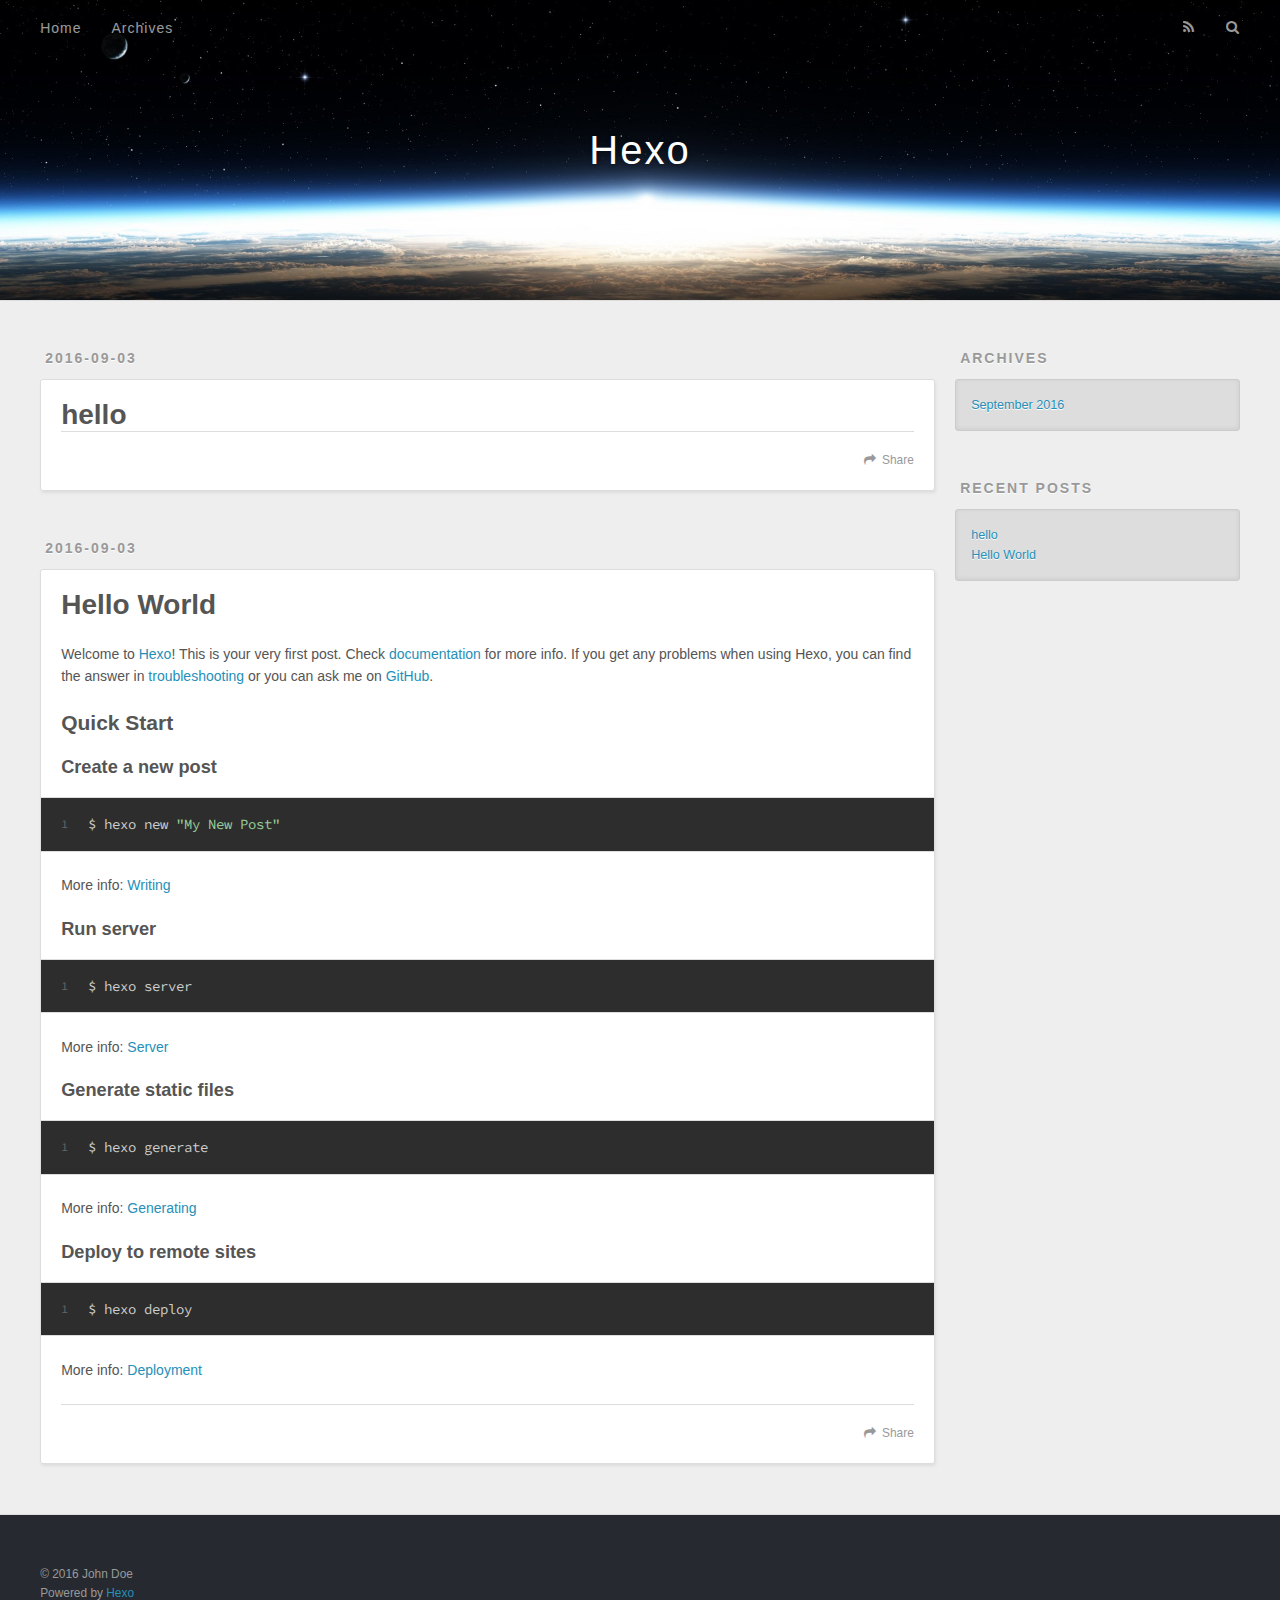
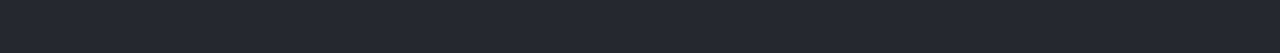
==== index.html @ 136c3795 "Site updated: 2016-09-03 21:11:58" ====
<!DOCTYPE html>
<html>
<head>
  <meta charset="utf-8">
  
  <title>Hexo</title>
  <meta name="viewport" content="width=device-width, initial-scale=1, maximum-scale=1">
  <meta property="og:type" content="website">
<meta property="og:title" content="Hexo">
<meta property="og:url" content="http://yoursite.com/index.html">
<meta property="og:site_name" content="Hexo">
<meta name="twitter:card" content="summary">
<meta name="twitter:title" content="Hexo">
  
    <link rel="alternate" href="/atom.xml" title="Hexo" type="application/atom+xml">
  
  
    <link rel="icon" href="/favicon.png">
  
  
    <link href="//fonts.googleapis.com/css?family=Source+Code+Pro" rel="stylesheet" type="text/css">
  
  <link rel="stylesheet" href="/css/style.css">
  

</head>

<body>
  <div id="container">
    <div id="wrap">
      <header id="header">
  <div id="banner"></div>
  <div id="header-outer" class="outer">
    <div id="header-title" class="inner">
      <h1 id="logo-wrap">
        <a href="/" id="logo">Hexo</a>
      </h1>
      
    </div>
    <div id="header-inner" class="inner">
      <nav id="main-nav">
        <a id="main-nav-toggle" class="nav-icon"></a>
        
          <a class="main-nav-link" href="/">Home</a>
        
          <a class="main-nav-link" href="/archives">Archives</a>
        
      </nav>
      <nav id="sub-nav">
        
          <a id="nav-rss-link" class="nav-icon" href="/atom.xml" title="RSS Feed"></a>
        
        <a id="nav-search-btn" class="nav-icon" title="Search"></a>
      </nav>
      <div id="search-form-wrap">
        <form action="//google.com/search" method="get" accept-charset="UTF-8" class="search-form"><input type="search" name="q" results="0" class="search-form-input" placeholder="Search"><button type="submit" class="search-form-submit">&#xF002;</button><input type="hidden" name="sitesearch" value="http://yoursite.com"></form>
      </div>
    </div>
  </div>
</header>
      <div class="outer">
        <section id="main">
  
    <article id="post-hello" class="article article-type-post" itemscope itemprop="blogPost">
  <div class="article-meta">
    <a href="/2016/09/03/hello/" class="article-date">
  <time datetime="2016-09-03T13:09:53.000Z" itemprop="datePublished">2016-09-03</time>
</a>
    
  </div>
  <div class="article-inner">
    
    
      <header class="article-header">
        
  
    <h1 itemprop="name">
      <a class="article-title" href="/2016/09/03/hello/">hello</a>
    </h1>
  

      </header>
    
    <div class="article-entry" itemprop="articleBody">
      
        
      
    </div>
    <footer class="article-footer">
      <a data-url="http://yoursite.com/2016/09/03/hello/" data-id="cisn7ii0q0001dscq1s4e458l" class="article-share-link">Share</a>
      
      
    </footer>
  </div>
  
</article>


  
    <article id="post-hello-world" class="article article-type-post" itemscope itemprop="blogPost">
  <div class="article-meta">
    <a href="/2016/09/03/hello-world/" class="article-date">
  <time datetime="2016-09-03T13:07:36.433Z" itemprop="datePublished">2016-09-03</time>
</a>
    
  </div>
  <div class="article-inner">
    
    
      <header class="article-header">
        
  
    <h1 itemprop="name">
      <a class="article-title" href="/2016/09/03/hello-world/">Hello World</a>
    </h1>
  

      </header>
    
    <div class="article-entry" itemprop="articleBody">
      
        <p>Welcome to <a href="https://hexo.io/" target="_blank" rel="external">Hexo</a>! This is your very first post. Check <a href="https://hexo.io/docs/" target="_blank" rel="external">documentation</a> for more info. If you get any problems when using Hexo, you can find the answer in <a href="https://hexo.io/docs/troubleshooting.html" target="_blank" rel="external">troubleshooting</a> or you can ask me on <a href="https://github.com/hexojs/hexo/issues" target="_blank" rel="external">GitHub</a>.</p>
<h2 id="Quick-Start"><a href="#Quick-Start" class="headerlink" title="Quick Start"></a>Quick Start</h2><h3 id="Create-a-new-post"><a href="#Create-a-new-post" class="headerlink" title="Create a new post"></a>Create a new post</h3><figure class="highlight bash"><table><tr><td class="gutter"><pre><div class="line">1</div></pre></td><td class="code"><pre><div class="line">$ hexo new <span class="string">"My New Post"</span></div></pre></td></tr></table></figure>
<p>More info: <a href="https://hexo.io/docs/writing.html" target="_blank" rel="external">Writing</a></p>
<h3 id="Run-server"><a href="#Run-server" class="headerlink" title="Run server"></a>Run server</h3><figure class="highlight bash"><table><tr><td class="gutter"><pre><div class="line">1</div></pre></td><td class="code"><pre><div class="line">$ hexo server</div></pre></td></tr></table></figure>
<p>More info: <a href="https://hexo.io/docs/server.html" target="_blank" rel="external">Server</a></p>
<h3 id="Generate-static-files"><a href="#Generate-static-files" class="headerlink" title="Generate static files"></a>Generate static files</h3><figure class="highlight bash"><table><tr><td class="gutter"><pre><div class="line">1</div></pre></td><td class="code"><pre><div class="line">$ hexo generate</div></pre></td></tr></table></figure>
<p>More info: <a href="https://hexo.io/docs/generating.html" target="_blank" rel="external">Generating</a></p>
<h3 id="Deploy-to-remote-sites"><a href="#Deploy-to-remote-sites" class="headerlink" title="Deploy to remote sites"></a>Deploy to remote sites</h3><figure class="highlight bash"><table><tr><td class="gutter"><pre><div class="line">1</div></pre></td><td class="code"><pre><div class="line">$ hexo deploy</div></pre></td></tr></table></figure>
<p>More info: <a href="https://hexo.io/docs/deployment.html" target="_blank" rel="external">Deployment</a></p>

      
    </div>
    <footer class="article-footer">
      <a data-url="http://yoursite.com/2016/09/03/hello-world/" data-id="cisn7ii0n0000dscqt937or5s" class="article-share-link">Share</a>
      
      
    </footer>
  </div>
  
</article>


  

</section>
        
          <aside id="sidebar">
  
    

  
    

  
    
  
    
  <div class="widget-wrap">
    <h3 class="widget-title">Archives</h3>
    <div class="widget">
      <ul class="archive-list"><li class="archive-list-item"><a class="archive-list-link" href="/archives/2016/09/">September 2016</a></li></ul>
    </div>
  </div>


  
    
  <div class="widget-wrap">
    <h3 class="widget-title">Recent Posts</h3>
    <div class="widget">
      <ul>
        
          <li>
            <a href="/2016/09/03/hello/">hello</a>
          </li>
        
          <li>
            <a href="/2016/09/03/hello-world/">Hello World</a>
          </li>
        
      </ul>
    </div>
  </div>

  
</aside>
        
      </div>
      <footer id="footer">
  
  <div class="outer">
    <div id="footer-info" class="inner">
      &copy; 2016 John Doe<br>
      Powered by <a href="http://hexo.io/" target="_blank">Hexo</a>
    </div>
  </div>
</footer>
    </div>
    <nav id="mobile-nav">
  
    <a href="/" class="mobile-nav-link">Home</a>
  
    <a href="/archives" class="mobile-nav-link">Archives</a>
  
</nav>
    

<script src="//ajax.googleapis.com/ajax/libs/jquery/2.0.3/jquery.min.js"></script>


  <link rel="stylesheet" href="/fancybox/jquery.fancybox.css">
  <script src="/fancybox/jquery.fancybox.pack.js"></script>


<script src="/js/script.js"></script>

  </div>
</body>
</html>
---- css/style.css ----
body {
  width: 100%;
}
body:before,
body:after {
  content: "";
  display: table;
}
body:after {
  clear: both;
}
html,
body,
div,
span,
applet,
object,
iframe,
h1,
h2,
h3,
h4,
h5,
h6,
p,
blockquote,
pre,
a,
abbr,
acronym,
address,
big,
cite,
code,
del,
dfn,
em,
img,
ins,
kbd,
q,
s,
samp,
small,
strike,
strong,
sub,
sup,
tt,
var,
dl,
dt,
dd,
ol,
ul,
li,
fieldset,
form,
label,
legend,
table,
caption,
tbody,
tfoot,
thead,
tr,
th,
td {
  margin: 0;
  padding: 0;
  border: 0;
  outline: 0;
  font-weight: inherit;
  font-style: inherit;
  font-family: inherit;
  font-size: 100%;
  vertical-align: baseline;
}
body {
  line-height: 1;
  color: #000;
  background: #fff;
}
ol,
ul {
  list-style: none;
}
table {
  border-collapse: separate;
  border-spacing: 0;
  vertical-align: middle;
}
caption,
th,
td {
  text-align: left;
  font-weight: normal;
  vertical-align: middle;
}
a img {
  border: none;
}
input,
button {
  margin: 0;
  padding: 0;
}
input::-moz-focus-inner,
button::-moz-focus-inner {
  border: 0;
  padding: 0;
}
@font-face {
  font-family: FontAwesome;
  font-style: normal;
  font-weight: normal;
  src: url("fonts/fontawesome-webfont.eot?v=#4.0.3");
  src: url("fonts/fontawesome-webfont.eot?#iefix&v=#4.0.3") format("embedded-opentype"), url("fonts/fontawesome-webfont.woff?v=#4.0.3") format("woff"), url("fonts/fontawesome-webfont.ttf?v=#4.0.3") format("truetype"), url("fonts/fontawesome-webfont.svg#fontawesomeregular?v=#4.0.3") format("svg");
}
html,
body,
#container {
  height: 100%;
}
body {
  background: #eee;
  font: 14px "Helvetica Neue", Helvetica, Arial, sans-serif;
  -webkit-text-size-adjust: 100%;
}
.outer {
  max-width: 1220px;
  margin: 0 auto;
  padding: 0 20px;
}
.outer:before,
.outer:after {
  content: "";
  display: table;
}
.outer:after {
  clear: both;
}
.inner {
  display: inline;
  float: left;
  width: 98.33333333333333%;
  margin: 0 0.833333333333333%;
}
.left,
.alignleft {
  float: left;
}
.right,
.alignright {
  float: right;
}
.clear {
  clear: both;
}
#container {
  position: relative;
}
.mobile-nav-on {
  overflow: hidden;
}
#wrap {
  height: 100%;
  width: 100%;
  position: absolute;
  top: 0;
  left: 0;
  -webkit-transition: 0.2s ease-out;
  -moz-transition: 0.2s ease-out;
  -ms-transition: 0.2s ease-out;
  transition: 0.2s ease-out;
  z-index: 1;
  background: #eee;
}
.mobile-nav-on #wrap {
  left: 280px;
}
@media screen and (min-width: 768px) {
  #main {
    display: inline;
    float: left;
    width: 73.33333333333333%;
    margin: 0 0.833333333333333%;
  }
}
.article-date,
.article-category-link,
.archive-year,
.widget-title {
  text-decoration: none;
  text-transform: uppercase;
  letter-spacing: 2px;
  color: #999;
  margin-bottom: 1em;
  margin-left: 5px;
  line-height: 1em;
  text-shadow: 0 1px #fff;
  font-weight: bold;
}
.article-inner,
.archive-article-inner {
  background: #fff;
  -webkit-box-shadow: 1px 2px 3px #ddd;
  box-shadow: 1px 2px 3px #ddd;
  border: 1px solid #ddd;
  border-radius: 3px;
}
.article-entry h1,
.widget h1 {
  font-size: 2em;
}
.article-entry h2,
.widget h2 {
  font-size: 1.5em;
}
.article-entry h3,
.widget h3 {
  font-size: 1.3em;
}
.article-entry h4,
.widget h4 {
  font-size: 1.2em;
}
.article-entry h5,
.widget h5 {
  font-size: 1em;
}
.article-entry h6,
.widget h6 {
  font-size: 1em;
  color: #999;
}
.article-entry hr,
.widget hr {
  border: 1px dashed #ddd;
}
.article-entry strong,
.widget strong {
  font-weight: bold;
}
.article-entry em,
.widget em,
.article-entry cite,
.widget cite {
  font-style: italic;
}
.article-entry sup,
.widget sup,
.article-entry sub,
.widget sub {
  font-size: 0.75em;
  line-height: 0;
  position: relative;
  vertical-align: baseline;
}
.article-entry sup,
.widget sup {
  top: -0.5em;
}
.article-entry sub,
.widget sub {
  bottom: -0.2em;
}
.article-entry small,
.widget small {
  font-size: 0.85em;
}
.article-entry acronym,
.widget acronym,
.article-entry abbr,
.widget abbr {
  border-bottom: 1px dotted;
}
.article-entry ul,
.widget ul,
.article-entry ol,
.widget ol,
.article-entry dl,
.widget dl {
  margin: 0 20px;
  line-height: 1.6em;
}
.article-entry ul ul,
.widget ul ul,
.article-entry ol ul,
.widget ol ul,
.article-entry ul ol,
.widget ul ol,
.article-entry ol ol,
.widget ol ol {
  margin-top: 0;
  margin-bottom: 0;
}
.article-entry ul,
.widget ul {
  list-style: disc;
}
.article-entry ol,
.widget ol {
  list-style: decimal;
}
.article-entry dt,
.widget dt {
  font-weight: bold;
}
#header {
  height: 300px;
  position: relative;
  border-bottom: 1px solid #ddd;
}
#header:before,
#header:after {
  content: "";
  position: absolute;
  left: 0;
  right: 0;
  height: 40px;
}
#header:before {
  top: 0;
  background: -webkit-linear-gradient(rgba(0,0,0,0.2), transparent);
  background: -moz-linear-gradient(rgba(0,0,0,0.2), transparent);
  background: -ms-linear-gradient(rgba(0,0,0,0.2), transparent);
  background: linear-gradient(rgba(0,0,0,0.2), transparent);
}
#header:after {
  bottom: 0;
  background: -webkit-linear-gradient(transparent, rgba(0,0,0,0.2));
  background: -moz-linear-gradient(transparent, rgba(0,0,0,0.2));
  background: -ms-linear-gradient(transparent, rgba(0,0,0,0.2));
  background: linear-gradient(transparent, rgba(0,0,0,0.2));
}
#header-outer {
  height: 100%;
  position: relative;
}
#header-inner {
  position: relative;
  overflow: hidden;
}
#banner {
  position: absolute;
  top: 0;
  left: 0;
  width: 100%;
  height: 100%;
  background: url("images/banner.jpg") center #000;
  -webkit-background-size: cover;
  -moz-background-size: cover;
  background-size: cover;
  z-index: -1;
}
#header-title {
  text-align: center;
  height: 40px;
  position: absolute;
  top: 50%;
  left: 0;
  margin-top: -20px;
}
#logo,
#subtitle {
  text-decoration: none;
  color: #fff;
  font-weight: 300;
  text-shadow: 0 1px 4px rgba(0,0,0,0.3);
}
#logo {
  font-size: 40px;
  line-height: 40px;
  letter-spacing: 2px;
}
#subtitle {
  font-size: 16px;
  line-height: 16px;
  letter-spacing: 1px;
}
#subtitle-wrap {
  margin-top: 16px;
}
#main-nav {
  float: left;
  margin-left: -15px;
}
.nav-icon,
.main-nav-link {
  float: left;
  color: #fff;
  opacity: 0.6;
  text-decoration: none;
  text-shadow: 0 1px rgba(0,0,0,0.2);
  -webkit-transition: opacity 0.2s;
  -moz-transition: opacity 0.2s;
  -ms-transition: opacity 0.2s;
  transition: opacity 0.2s;
  display: block;
  padding: 20px 15px;
}
.nav-icon:hover,
.main-nav-link:hover {
  opacity: 1;
}
.nav-icon {
  font-family: FontAwesome;
  text-align: center;
  font-size: 14px;
  width: 14px;
  height: 14px;
  padding: 20px 15px;
  position: relative;
  cursor: pointer;
}
.main-nav-link {
  font-weight: 300;
  letter-spacing: 1px;
}
@media screen and (max-width: 479px) {
  .main-nav-link {
    display: none;
  }
}
#main-nav-toggle {
  display: none;
}
#main-nav-toggle:before {
  content: "\f0c9";
}
@media screen and (max-width: 479px) {
  #main-nav-toggle {
    display: block;
  }
}
#sub-nav {
  float: right;
  margin-right: -15px;
}
#nav-rss-link:before {
  content: "\f09e";
}
#nav-search-btn:before {
  content: "\f002";
}
#search-form-wrap {
  position: absolute;
  top: 15px;
  width: 150px;
  height: 30px;
  right: -150px;
  opacity: 0;
  -webkit-transition: 0.2s ease-out;
  -moz-transition: 0.2s ease-out;
  -ms-transition: 0.2s ease-out;
  transition: 0.2s ease-out;
}
#search-form-wrap.on {
  opacity: 1;
  right: 0;
}
@media screen and (max-width: 479px) {
  #search-form-wrap {
    width: 100%;
    right: -100%;
  }
}
.search-form {
  position: absolute;
  top: 0;
  left: 0;
  right: 0;
  background: #fff;
  padding: 5px 15px;
  border-radius: 15px;
  -webkit-box-shadow: 0 0 10px rgba(0,0,0,0.3);
  box-shadow: 0 0 10px rgba(0,0,0,0.3);
}
.search-form-input {
  border: none;
  background: none;
  color: #555;
  width: 100%;
  font: 13px "Helvetica Neue", Helvetica, Arial, sans-serif;
  outline: none;
}
.search-form-input::-webkit-search-results-decoration,
.search-form-input::-webkit-search-cancel-button {
  -webkit-appearance: none;
}
.search-form-submit {
  position: absolute;
  top: 50%;
  right: 10px;
  margin-top: -7px;
  font: 13px FontAwesome;
  border: none;
  background: none;
  color: #bbb;
  cursor: pointer;
}
.search-form-submit:hover,
.search-form-submit:focus {
  color: #777;
}
.article {
  margin: 50px 0;
}
.article-inner {
  overflow: hidden;
}
.article-meta:before,
.article-meta:after {
  content: "";
  display: table;
}
.article-meta:after {
  clear: both;
}
.article-date {
  float: left;
}
.article-category {
  float: left;
  line-height: 1em;
  color: #ccc;
  text-shadow: 0 1px #fff;
  margin-left: 8px;
}
.article-category:before {
  content: "\2022";
}
.article-category-link {
  margin: 0 12px 1em;
}
.article-header {
  padding: 20px 20px 0;
}
.article-title {
  text-decoration: none;
  font-size: 2em;
  font-weight: bold;
  color: #555;
  line-height: 1.1em;
  -webkit-transition: color 0.2s;
  -moz-transition: color 0.2s;
  -ms-transition: color 0.2s;
  transition: color 0.2s;
}
a.article-title:hover {
  color: #258fb8;
}
.article-entry {
  color: #555;
  padding: 0 20px;
}
.article-entry:before,
.article-entry:after {
  content: "";
  display: table;
}
.article-entry:after {
  clear: both;
}
.article-entry p,
.article-entry table {
  line-height: 1.6em;
  margin: 1.6em 0;
}
.article-entry h1,
.article-entry h2,
.article-entry h3,
.article-entry h4,
.article-entry h5,
.article-entry h6 {
  font-weight: bold;
}
.article-entry h1,
.article-entry h2,
.article-entry h3,
.article-entry h4,
.article-entry h5,
.article-entry h6 {
  line-height: 1.1em;
  margin: 1.1em 0;
}
.article-entry a {
  color: #258fb8;
  text-decoration: none;
}
.article-entry a:hover {
  text-decoration: underline;
}
.article-entry ul,
.article-entry ol,
.article-entry dl {
  margin-top: 1.6em;
  margin-bottom: 1.6em;
}
.article-entry img,
.article-entry video {
  max-width: 100%;
  height: auto;
  display: block;
  margin: auto;
}
.article-entry iframe {
  border: none;
}
.article-entry table {
  width: 100%;
  border-collapse: collapse;
  border-spacing: 0;
}
.article-entry th {
  font-weight: bold;
  border-bottom: 3px solid #ddd;
  padding-bottom: 0.5em;
}
.article-entry td {
  border-bottom: 1px solid #ddd;
  padding: 10px 0;
}
.article-entry blockquote {
  font-family: Georgia, "Times New Roman", serif;
  font-size: 1.4em;
  margin: 1.6em 20px;
  text-align: center;
}
.article-entry blockquote footer {
  font-size: 14px;
  margin: 1.6em 0;
  font-family: "Helvetica Neue", Helvetica, Arial, sans-serif;
}
.article-entry blockquote footer cite:before {
  content: "—";
  padding: 0 0.5em;
}
.article-entry .pullquote {
  text-align: left;
  width: 45%;
  margin: 0;
}
.article-entry .pullquote.left {
  margin-left: 0.5em;
  margin-right: 1em;
}
.article-entry .pullquote.right {
  margin-right: 0.5em;
  margin-left: 1em;
}
.article-entry .caption {
  color: #999;
  display: block;
  font-size: 0.9em;
  margin-top: 0.5em;
  position: relative;
  text-align: center;
}
.article-entry .video-container {
  position: relative;
  padding-top: 56.25%;
  height: 0;
  overflow: hidden;
}
.article-entry .video-container iframe,
.article-entry .video-container object,
.article-entry .video-container embed {
  position: absolute;
  top: 0;
  left: 0;
  width: 100%;
  height: 100%;
  margin-top: 0;
}
.article-more-link a {
  display: inline-block;
  line-height: 1em;
  padding: 6px 15px;
  border-radius: 15px;
  background: #eee;
  color: #999;
  text-shadow: 0 1px #fff;
  text-decoration: none;
}
.article-more-link a:hover {
  background: #258fb8;
  color: #fff;
  text-decoration: none;
  text-shadow: 0 1px #1e7293;
}
.article-footer {
  font-size: 0.85em;
  line-height: 1.6em;
  border-top: 1px solid #ddd;
  padding-top: 1.6em;
  margin: 0 20px 20px;
}
.article-footer:before,
.article-footer:after {
  content: "";
  display: table;
}
.article-footer:after {
  clear: both;
}
.article-footer a {
  color: #999;
  text-decoration: none;
}
.article-footer a:hover {
  color: #555;
}
.article-tag-list-item {
  float: left;
  margin-right: 10px;
}
.article-tag-list-link:before {
  content: "#";
}
.article-comment-link {
  float: right;
}
.article-comment-link:before {
  content: "\f075";
  font-family: FontAwesome;
  padding-right: 8px;
}
.article-share-link {
  cursor: pointer;
  float: right;
  margin-left: 20px;
}
.article-share-link:before {
  content: "\f064";
  font-family: FontAwesome;
  padding-right: 6px;
}
#article-nav {
  position: relative;
}
#article-nav:before,
#article-nav:after {
  content: "";
  display: table;
}
#article-nav:after {
  clear: both;
}
@media screen and (min-width: 768px) {
  #article-nav {
    margin: 50px 0;
  }
  #article-nav:before {
    width: 8px;
    height: 8px;
    position: absolute;
    top: 50%;
    left: 50%;
    margin-top: -4px;
    margin-left: -4px;
    content: "";
    border-radius: 50%;
    background: #ddd;
    -webkit-box-shadow: 0 1px 2px #fff;
    box-shadow: 0 1px 2px #fff;
  }
}
.article-nav-link-wrap {
  text-decoration: none;
  text-shadow: 0 1px #fff;
  color: #999;
  -webkit-box-sizing: border-box;
  -moz-box-sizing: border-box;
  box-sizing: border-box;
  margin-top: 50px;
  text-align: center;
  display: block;
}
.article-nav-link-wrap:hover {
  color: #555;
}
@media screen and (min-width: 768px) {
  .article-nav-link-wrap {
    width: 50%;
    margin-top: 0;
  }
}
@media screen and (min-width: 768px) {
  #article-nav-newer {
    float: left;
    text-align: right;
    padding-right: 20px;
  }
}
@media screen and (min-width: 768px) {
  #article-nav-older {
    float: right;
    text-align: left;
    padding-left: 20px;
  }
}
.article-nav-caption {
  text-transform: uppercase;
  letter-spacing: 2px;
  color: #ddd;
  line-height: 1em;
  font-weight: bold;
}
#article-nav-newer .article-nav-caption {
  margin-right: -2px;
}
.article-nav-title {
  font-size: 0.85em;
  line-height: 1.6em;
  margin-top: 0.5em;
}
.article-share-box {
  position: absolute;
  display: none;
  background: #fff;
  -webkit-box-shadow: 1px 2px 10px rgba(0,0,0,0.2);
  box-shadow: 1px 2px 10px rgba(0,0,0,0.2);
  border-radius: 3px;
  margin-left: -145px;
  overflow: hidden;
  z-index: 1;
}
.article-share-box.on {
  display: block;
}
.article-share-input {
  width: 100%;
  background: none;
  -webkit-box-sizing: border-box;
  -moz-box-sizing: border-box;
  box-sizing: border-box;
  font: 14px "Helvetica Neue", Helvetica, Arial, sans-serif;
  padding: 0 15px;
  color: #555;
  outline: none;
  border: 1px solid #ddd;
  border-radius: 3px 3px 0 0;
  height: 36px;
  line-height: 36px;
}
.article-share-links {
  background: #eee;
}
.article-share-links:before,
.article-share-links:after {
  content: "";
  display: table;
}
.article-share-links:after {
  clear: both;
}
.article-share-twitter,
.article-share-facebook,
.article-share-pinterest,
.article-share-google {
  width: 50px;
  height: 36px;
  display: block;
  float: left;
  position: relative;
  color: #999;
  text-shadow: 0 1px #fff;
}
.article-share-twitter:before,
.article-share-facebook:before,
.article-share-pinterest:before,
.article-share-google:before {
  font-size: 20px;
  font-family: FontAwesome;
  width: 20px;
  height: 20px;
  position: absolute;
  top: 50%;
  left: 50%;
  margin-top: -10px;
  margin-left: -10px;
  text-align: center;
}
.article-share-twitter:hover,
.article-share-facebook:hover,
.article-share-pinterest:hover,
.article-share-google:hover {
  color: #fff;
}
.article-share-twitter:before {
  content: "\f099";
}
.article-share-twitter:hover {
  background: #00aced;
  text-shadow: 0 1px #008abe;
}
.article-share-facebook:before {
  content: "\f09a";
}
.article-share-facebook:hover {
  background: #3b5998;
  text-shadow: 0 1px #2f477a;
}
.article-share-pinterest:before {
  content: "\f0d2";
}
.article-share-pinterest:hover {
  background: #cb2027;
  text-shadow: 0 1px #a21a1f;
}
.article-share-google:before {
  content: "\f0d5";
}
.article-share-google:hover {
  background: #dd4b39;
  text-shadow: 0 1px #be3221;
}
.article-gallery {
  background: #000;
  position: relative;
}
.article-gallery-photos {
  position: relative;
  overflow: hidden;
}
.article-gallery-img {
  display: none;
  max-width: 100%;
}
.article-gallery-img:first-child {
  display: block;
}
.article-gallery-img.loaded {
  position: absolute;
  display: block;
}
.article-gallery-img img {
  display: block;
  max-width: 100%;
  margin: 0 auto;
}
#comments {
  background: #fff;
  -webkit-box-shadow: 1px 2px 3px #ddd;
  box-shadow: 1px 2px 3px #ddd;
  padding: 20px;
  border: 1px solid #ddd;
  border-radius: 3px;
  margin: 50px 0;
}
#comments a {
  color: #258fb8;
}
.archives-wrap {
  margin: 50px 0;
}
.archives:before,
.archives:after {
  content: "";
  display: table;
}
.archives:after {
  clear: both;
}
.archive-year-wrap {
  margin-bottom: 1em;
}
.archives {
  -webkit-column-gap: 10px;
  -moz-column-gap: 10px;
  column-gap: 10px;
}
@media screen and (min-width: 480px) and (max-width: 767px) {
  .archives {
    -webkit-column-count: 2;
    -moz-column-count: 2;
    column-count: 2;
  }
}
@media screen and (min-width: 768px) {
  .archives {
    -webkit-column-count: 3;
    -moz-column-count: 3;
    column-count: 3;
  }
}
.archive-article {
  -webkit-column-break-inside: avoid;
  page-break-inside: avoid;
  overflow: hidden;
  break-inside: avoid-column;
}
.archive-article-inner {
  padding: 10px;
  margin-bottom: 15px;
}
.archive-article-title {
  text-decoration: none;
  font-weight: bold;
  color: #555;
  -webkit-transition: color 0.2s;
  -moz-transition: color 0.2s;
  -ms-transition: color 0.2s;
  transition: color 0.2s;
  line-height: 1.6em;
}
.archive-article-title:hover {
  color: #258fb8;
}
.archive-article-footer {
  margin-top: 1em;
}
.archive-article-date {
  color: #999;
  text-decoration: none;
  font-size: 0.85em;
  line-height: 1em;
  margin-bottom: 0.5em;
  display: block;
}
#page-nav {
  margin: 50px auto;
  background: #fff;
  -webkit-box-shadow: 1px 2px 3px #ddd;
  box-shadow: 1px 2px 3px #ddd;
  border: 1px solid #ddd;
  border-radius: 3px;
  text-align: center;
  color: #999;
  overflow: hidden;
}
#page-nav:before,
#page-nav:after {
  content: "";
  display: table;
}
#page-nav:after {
  clear: both;
}
#page-nav a,
#page-nav span {
  padding: 10px 20px;
  line-height: 1;
  height: 2ex;
}
#page-nav a {
  color: #999;
  text-decoration: none;
}
#page-nav a:hover {
  background: #999;
  color: #fff;
}
#page-nav .prev {
  float: left;
}
#page-nav .next {
  float: right;
}
#page-nav .page-number {
  display: inline-block;
}
@media screen and (max-width: 479px) {
  #page-nav .page-number {
    display: none;
  }
}
#page-nav .current {
  color: #555;
  font-weight: bold;
}
#page-nav .space {
  color: #ddd;
}
#footer {
  background: #262a30;
  padding: 50px 0;
  border-top: 1px solid #ddd;
  color: #999;
}
#footer a {
  color: #258fb8;
  text-decoration: none;
}
#footer a:hover {
  text-decoration: underline;
}
#footer-info {
  line-height: 1.6em;
  font-size: 0.85em;
}
.article-entry pre,
.article-entry .highlight {
  background: #2d2d2d;
  margin: 0 -20px;
  padding: 15px 20px;
  border-style: solid;
  border-color: #ddd;
  border-width: 1px 0;
  overflow: auto;
  color: #ccc;
  line-height: 22.400000000000002px;
}
.article-entry .highlight .gutter pre,
.article-entry .gist .gist-file .gist-data .line-numbers {
  color: #666;
  font-size: 0.85em;
}
.article-entry pre,
.article-entry code {
  font-family: "Source Code Pro", Consolas, Monaco, Menlo, Consolas, monospace;
}
.article-entry code {
  background: #eee;
  text-shadow: 0 1px #fff;
  padding: 0 0.3em;
}
.article-entry pre code {
  background: none;
  text-shadow: none;
  padding: 0;
}
.article-entry .highlight pre {
  border: none;
  margin: 0;
  padding: 0;
}
.article-entry .highlight table {
  margin: 0;
  width: auto;
}
.article-entry .highlight td {
  border: none;
  padding: 0;
}
.article-entry .highlight figcaption {
  font-size: 0.85em;
  color: #999;
  line-height: 1em;
  margin-bottom: 1em;
}
.article-entry .highlight figcaption:before,
.article-entry .highlight figcaption:after {
  content: "";
  display: table;
}
.article-entry .highlight figcaption:after {
  clear: both;
}
.article-entry .highlight figcaption a {
  float: right;
}
.article-entry .highlight .gutter pre {
  text-align: right;
  padding-right: 20px;
}
.article-entry .highlight .line {
  height: 22.400000000000002px;
}
.article-entry .highlight .line.marked {
  background: #515151;
}
.article-entry .gist {
  margin: 0 -20px;
  border-style: solid;
  border-color: #ddd;
  border-width: 1px 0;
  background: #2d2d2d;
  padding: 15px 20px 15px 0;
}
.article-entry .gist .gist-file {
  border: none;
  font-family: "Source Code Pro", Consolas, Monaco, Menlo, Consolas, monospace;
  margin: 0;
}
.article-entry .gist .gist-file .gist-data {
  background: none;
  border: none;
}
.article-entry .gist .gist-file .gist-data .line-numbers {
  background: none;
  border: none;
  padding: 0 20px 0 0;
}
.article-entry .gist .gist-file .gist-data .line-data {
  padding: 0 !important;
}
.article-entry .gist .gist-file .highlight {
  margin: 0;
  padding: 0;
  border: none;
}
.article-entry .gist .gist-file .gist-meta {
  background: #2d2d2d;
  color: #999;
  font: 0.85em "Helvetica Neue", Helvetica, Arial, sans-serif;
  text-shadow: 0 0;
  padding: 0;
  margin-top: 1em;
  margin-left: 20px;
}
.article-entry .gist .gist-file .gist-meta a {
  color: #258fb8;
  font-weight: normal;
}
.article-entry .gist .gist-file .gist-meta a:hover {
  text-decoration: underline;
}
pre .comment,
pre .title {
  color: #999;
}
pre .variable,
pre .attribute,
pre .tag,
pre .regexp,
pre .ruby .constant,
pre .xml .tag .title,
pre .xml .pi,
pre .xml .doctype,
pre .html .doctype,
pre .css .id,
pre .css .class,
pre .css .pseudo {
  color: #f2777a;
}
pre .number,
pre .preprocessor,
pre .built_in,
pre .literal,
pre .params,
pre .constant {
  color: #f99157;
}
pre .class,
pre .ruby .class .title,
pre .css .rules .attribute {
  color: #9c9;
}
pre .string,
pre .value,
pre .inheritance,
pre .header,
pre .ruby .symbol,
pre .xml .cdata {
  color: #9c9;
}
pre .css .hexcolor {
  color: #6cc;
}
pre .function,
pre .python .decorator,
pre .python .title,
pre .ruby .function .title,
pre .ruby .title .keyword,
pre .perl .sub,
pre .javascript .title,
pre .coffeescript .title {
  color: #69c;
}
pre .keyword,
pre .javascript .function {
  color: #c9c;
}
@media screen and (max-width: 479px) {
  #mobile-nav {
    position: absolute;
    top: 0;
    left: 0;
    width: 280px;
    height: 100%;
    background: #191919;
    border-right: 1px solid #fff;
  }
}
@media screen and (max-width: 479px) {
  .mobile-nav-link {
    display: block;
    color: #999;
    text-decoration: none;
    padding: 15px 20px;
    font-weight: bold;
  }
  .mobile-nav-link:hover {
    color: #fff;
  }
}
@media screen and (min-width: 768px) {
  #sidebar {
    display: inline;
    float: left;
    width: 23.333333333333332%;
    margin: 0 0.833333333333333%;
  }
}
.widget-wrap {
  margin: 50px 0;
}
.widget {
  color: #777;
  text-shadow: 0 1px #fff;
  background: #ddd;
  -webkit-box-shadow: 0 -1px 4px #ccc inset;
  box-shadow: 0 -1px 4px #ccc inset;
  border: 1px solid #ccc;
  padding: 15px;
  border-radius: 3px;
}
.widget a {
  color: #258fb8;
  text-decoration: none;
}
.widget a:hover {
  text-decoration: underline;
}
.widget ul ul,
.widget ol ul,
.widget dl ul,
.widget ul ol,
.widget ol ol,
.widget dl ol,
.widget ul dl,
.widget ol dl,
.widget dl dl {
  margin-left: 15px;
  list-style: disc;
}
.widget {
  line-height: 1.6em;
  word-wrap: break-word;
  font-size: 0.9em;
}
.widget ul,
.widget ol {
  list-style: none;
  margin: 0;
}
.widget ul ul,
.widget ol ul,
.widget ul ol,
.widget ol ol {
  margin: 0 20px;
}
.widget ul ul,
.widget ol ul {
  list-style: disc;
}
.widget ul ol,
.widget ol ol {
  list-style: decimal;
}
.category-list-count,
.tag-list-count,
.archive-list-count {
  padding-left: 5px;
  color: #999;
  font-size: 0.85em;
}
.category-list-count:before,
.tag-list-count:before,
.archive-list-count:before {
  content: "(";
}
.category-list-count:after,
.tag-list-count:after,
.archive-list-count:after {
  content: ")";
}
.tagcloud a {
  margin-right: 5px;
  display: inline-block;
}
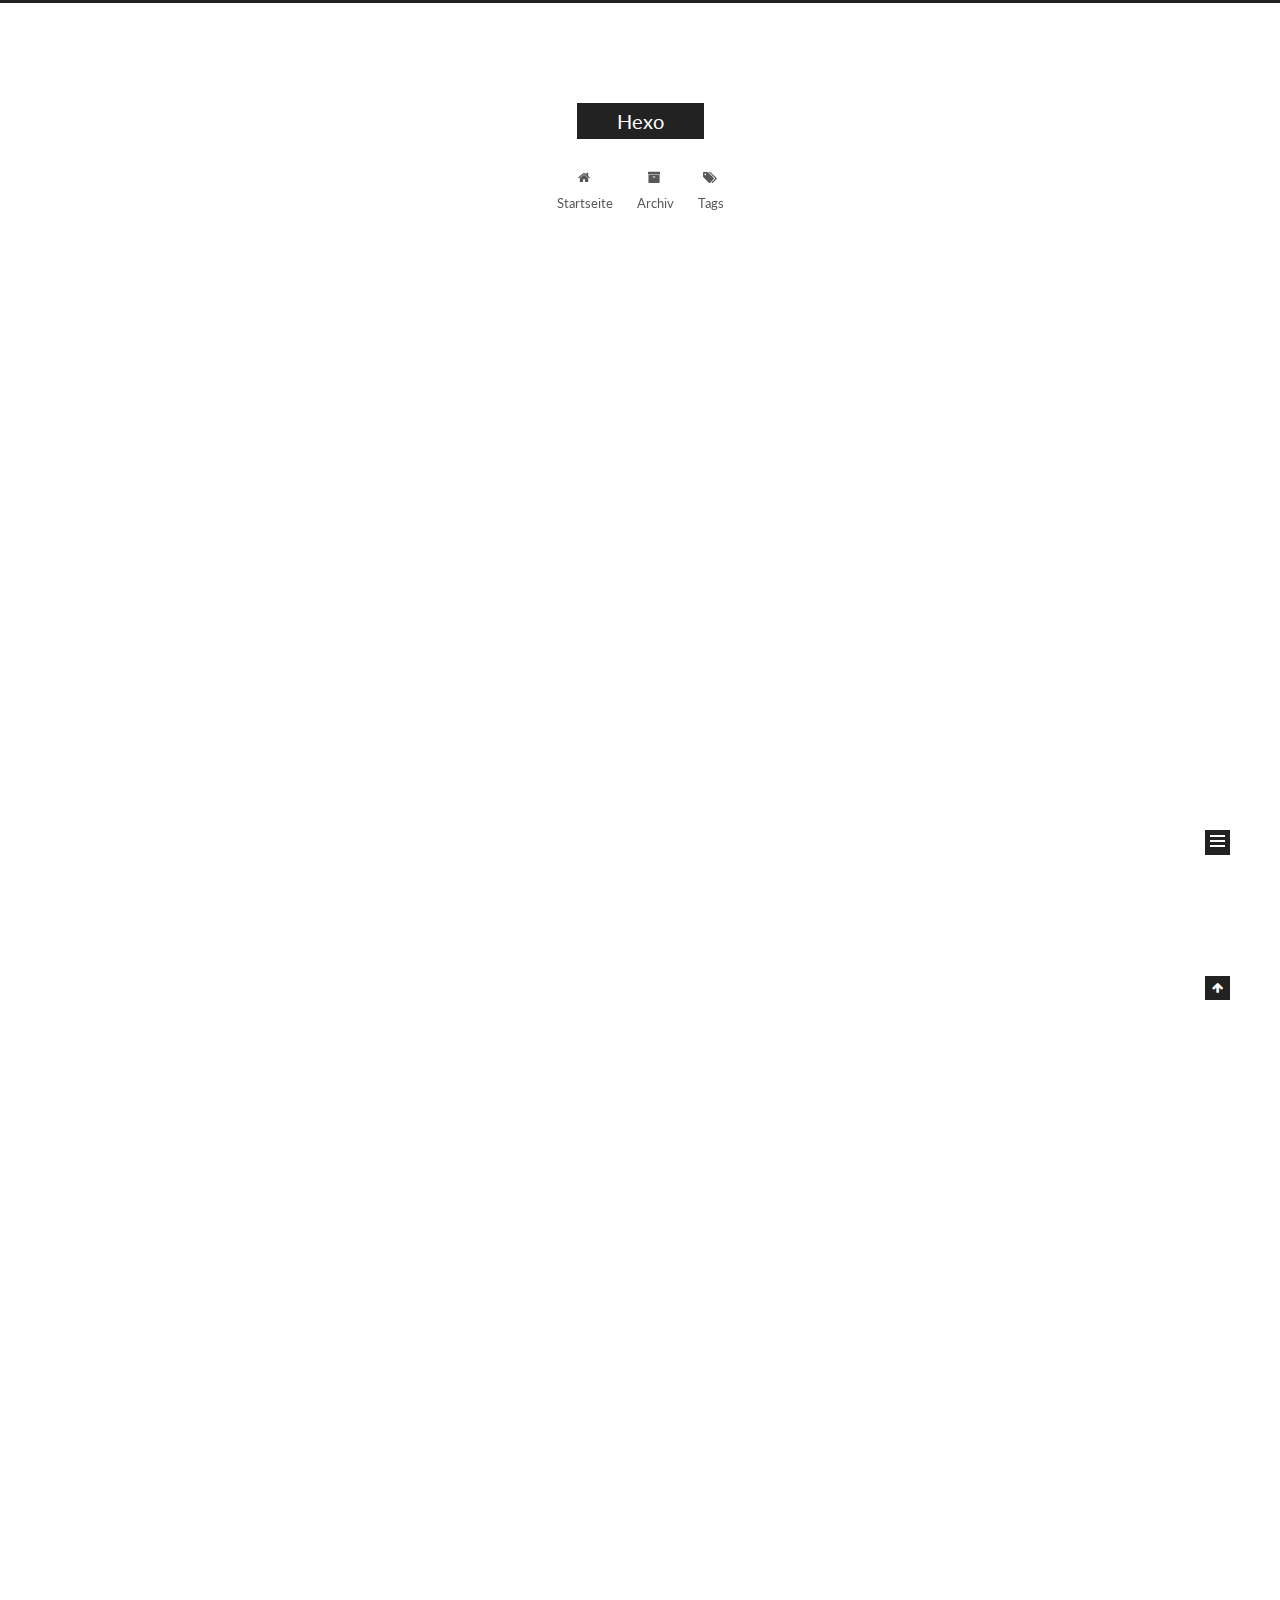
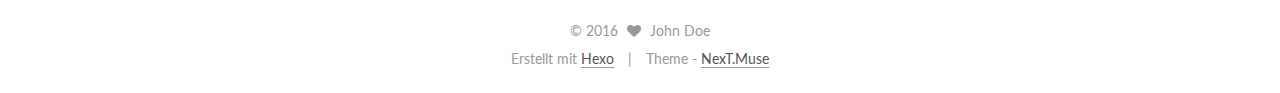
==== commit 630420f5: "Site updated: 2016-09-03 21:36:34" ====
--- a/index.html
+++ b/index.html
@@ -1,125 +1,378 @@
-<!DOCTYPE html>
-<html>
+<!doctype html>
+
+
+
+  
+
+
+<html class="theme-next muse use-motion">
 <head>
-  <meta charset="utf-8">
-  
-  <title>Hexo</title>
-  <meta name="viewport" content="width=device-width, initial-scale=1, maximum-scale=1">
-  <meta property="og:type" content="website">
+  <meta charset="UTF-8"/>
+<meta http-equiv="X-UA-Compatible" content="IE=edge,chrome=1" />
+<meta name="viewport" content="width=device-width, initial-scale=1, maximum-scale=1"/>
+
+
+
+<meta http-equiv="Cache-Control" content="no-transform" />
+<meta http-equiv="Cache-Control" content="no-siteapp" />
+
+
+
+
+
+
+
+
+
+
+
+
+  
+  
+  <link href="/vendors/fancybox/source/jquery.fancybox.css?v=2.1.5" rel="stylesheet" type="text/css" />
+
+
+
+
+  
+  
+  
+  
+
+  
+    
+    
+  
+
+  
+
+  
+
+  
+
+  
+
+  
+    
+    
+    <link href="//fonts.googleapis.com/css?family=Lato:300,300italic,400,400italic,700,700italic&subset=latin,latin-ext" rel="stylesheet" type="text/css">
+  
+
+
+
+
+
+
+<link href="/vendors/font-awesome/css/font-awesome.min.css?v=4.4.0" rel="stylesheet" type="text/css" />
+
+<link href="/css/main.css?v=5.0.1" rel="stylesheet" type="text/css" />
+
+
+  <meta name="keywords" content="Hexo, NexT" />
+
+
+
+
+
+
+
+
+  <link rel="shortcut icon" type="image/x-icon" href="/favicon.ico?v=5.0.1" />
+
+
+
+
+
+
+<meta property="og:type" content="website">
 <meta property="og:title" content="Hexo">
 <meta property="og:url" content="http://yoursite.com/index.html">
 <meta property="og:site_name" content="Hexo">
 <meta name="twitter:card" content="summary">
 <meta name="twitter:title" content="Hexo">
-  
-    <link rel="alternate" href="/atom.xml" title="Hexo" type="application/atom+xml">
-  
-  
-    <link rel="icon" href="/favicon.png">
-  
-  
-    <link href="//fonts.googleapis.com/css?family=Source+Code+Pro" rel="stylesheet" type="text/css">
-  
-  <link rel="stylesheet" href="/css/style.css">
-  
-
+
+
+
+<script type="text/javascript" id="hexo.configuration">
+  var NexT = window.NexT || {};
+  var CONFIG = {
+    scheme: 'Muse',
+    sidebar: {"position":"left","display":"post"},
+    fancybox: true,
+    motion: true,
+    duoshuo: {
+      userId: 0,
+      author: 'Author'
+    }
+  };
+</script>
+
+
+
+
+  <link rel="canonical" href="http://yoursite.com/"/>
+
+  <title> Hexo </title>
 </head>
 
-<body>
-  <div id="container">
-    <div id="wrap">
-      <header id="header">
-  <div id="banner"></div>
-  <div id="header-outer" class="outer">
-    <div id="header-title" class="inner">
-      <h1 id="logo-wrap">
-        <a href="/" id="logo">Hexo</a>
-      </h1>
-      
-    </div>
-    <div id="header-inner" class="inner">
-      <nav id="main-nav">
-        <a id="main-nav-toggle" class="nav-icon"></a>
-        
-          <a class="main-nav-link" href="/">Home</a>
-        
-          <a class="main-nav-link" href="/archives">Archives</a>
-        
-      </nav>
-      <nav id="sub-nav">
-        
-          <a id="nav-rss-link" class="nav-icon" href="/atom.xml" title="RSS Feed"></a>
-        
-        <a id="nav-search-btn" class="nav-icon" title="Search"></a>
-      </nav>
-      <div id="search-form-wrap">
-        <form action="//google.com/search" method="get" accept-charset="UTF-8" class="search-form"><input type="search" name="q" results="0" class="search-form-input" placeholder="Search"><button type="submit" class="search-form-submit">&#xF002;</button><input type="hidden" name="sitesearch" value="http://yoursite.com"></form>
-      </div>
-    </div>
+<body itemscope itemtype="http://schema.org/WebPage" lang="">
+
+  
+
+
+
+
+
+
+
+
+
+
+  
+  
+    
+  
+
+  <div class="container one-collumn sidebar-position-left 
+   page-home 
+ ">
+    <div class="headband"></div>
+
+    <header id="header" class="header" itemscope itemtype="http://schema.org/WPHeader">
+      <div class="header-inner"><div class="site-meta ">
+  
+
+  <div class="custom-logo-site-title">
+    <a href="/"  class="brand" rel="start">
+      <span class="logo-line-before"><i></i></span>
+      <span class="site-title">Hexo</span>
+      <span class="logo-line-after"><i></i></span>
+    </a>
   </div>
-</header>
-      <div class="outer">
-        <section id="main">
-  
-    <article id="post-hello" class="article article-type-post" itemscope itemprop="blogPost">
-  <div class="article-meta">
-    <a href="/2016/09/03/hello/" class="article-date">
-  <time datetime="2016-09-03T13:09:53.000Z" itemprop="datePublished">2016-09-03</time>
-</a>
-    
-  </div>
-  <div class="article-inner">
-    
-    
-      <header class="article-header">
-        
-  
-    <h1 itemprop="name">
-      <a class="article-title" href="/2016/09/03/hello/">hello</a>
-    </h1>
-  
-
+  <p class="site-subtitle"></p>
+</div>
+
+<div class="site-nav-toggle">
+  <button>
+    <span class="btn-bar"></span>
+    <span class="btn-bar"></span>
+    <span class="btn-bar"></span>
+  </button>
+</div>
+
+<nav class="site-nav">
+  
+
+  
+    <ul id="menu" class="menu">
+      
+        
+        <li class="menu-item menu-item-home">
+          <a href="/" rel="section">
+            
+              <i class="menu-item-icon fa fa-fw fa-home"></i> <br />
+            
+            Startseite
+          </a>
+        </li>
+      
+        
+        <li class="menu-item menu-item-archives">
+          <a href="/archives" rel="section">
+            
+              <i class="menu-item-icon fa fa-fw fa-archive"></i> <br />
+            
+            Archiv
+          </a>
+        </li>
+      
+        
+        <li class="menu-item menu-item-tags">
+          <a href="/tags" rel="section">
+            
+              <i class="menu-item-icon fa fa-fw fa-tags"></i> <br />
+            
+            Tags
+          </a>
+        </li>
+      
+
+      
+    </ul>
+  
+
+  
+</nav>
+
+ </div>
+    </header>
+
+    <main id="main" class="main">
+      <div class="main-inner">
+        <div class="content-wrap">
+          <div id="content" class="content">
+            
+  <section id="posts" class="posts-expand">
+    
+      
+
+  
+  
+
+  
+  
+  
+
+  <article class="post post-type-normal " itemscope itemtype="http://schema.org/Article">
+
+    
+      <header class="post-header">
+
+        
+        
+          <h1 class="post-title" itemprop="name headline">
+            
+            
+              
+                
+                <a class="post-title-link" href="/2016/09/03/hello/" itemprop="url">
+                  hello
+                </a>
+              
+            
+          </h1>
+        
+
+        <div class="post-meta">
+          <span class="post-time">
+            <span class="post-meta-item-icon">
+              <i class="fa fa-calendar-o"></i>
+            </span>
+            <span class="post-meta-item-text">Veröffentlicht am</span>
+            <time itemprop="dateCreated" datetime="2016-09-03T21:09:53+08:00" content="2016-09-03">
+              2016-09-03
+            </time>
+          </span>
+
+          
+
+          
+            
+          
+
+          
+
+          
+          
+
+          
+        </div>
       </header>
     
-    <div class="article-entry" itemprop="articleBody">
-      
-        
-      
-    </div>
-    <footer class="article-footer">
-      <a data-url="http://yoursite.com/2016/09/03/hello/" data-id="cisn7ii0q0001dscq1s4e458l" class="article-share-link">Share</a>
-      
+
+
+    <div class="post-body" itemprop="articleBody">
+
+      
+      
+
+      
+        
+          
+            
+          
+        
+      
+    </div>
+
+    <div>
+      
+    </div>
+
+    <div>
+      
+    </div>
+
+    <footer class="post-footer">
+      
+
+      
+
+      
+      
+        <div class="post-eof"></div>
       
     </footer>
-  </div>
-  
-</article>
-
-
-  
-    <article id="post-hello-world" class="article article-type-post" itemscope itemprop="blogPost">
-  <div class="article-meta">
-    <a href="/2016/09/03/hello-world/" class="article-date">
-  <time datetime="2016-09-03T13:07:36.433Z" itemprop="datePublished">2016-09-03</time>
-</a>
-    
-  </div>
-  <div class="article-inner">
-    
-    
-      <header class="article-header">
-        
-  
-    <h1 itemprop="name">
-      <a class="article-title" href="/2016/09/03/hello-world/">Hello World</a>
-    </h1>
-  
-
+  </article>
+
+
+    
+      
+
+  
+  
+
+  
+  
+  
+
+  <article class="post post-type-normal " itemscope itemtype="http://schema.org/Article">
+
+    
+      <header class="post-header">
+
+        
+        
+          <h1 class="post-title" itemprop="name headline">
+            
+            
+              
+                
+                <a class="post-title-link" href="/2016/09/03/hello-world/" itemprop="url">
+                  Hello World
+                </a>
+              
+            
+          </h1>
+        
+
+        <div class="post-meta">
+          <span class="post-time">
+            <span class="post-meta-item-icon">
+              <i class="fa fa-calendar-o"></i>
+            </span>
+            <span class="post-meta-item-text">Veröffentlicht am</span>
+            <time itemprop="dateCreated" datetime="2016-09-03T21:07:36+08:00" content="2016-09-03">
+              2016-09-03
+            </time>
+          </span>
+
+          
+
+          
+            
+          
+
+          
+
+          
+          
+
+          
+        </div>
       </header>
     
-    <div class="article-entry" itemprop="articleBody">
-      
-        <p>Welcome to <a href="https://hexo.io/" target="_blank" rel="external">Hexo</a>! This is your very first post. Check <a href="https://hexo.io/docs/" target="_blank" rel="external">documentation</a> for more info. If you get any problems when using Hexo, you can find the answer in <a href="https://hexo.io/docs/troubleshooting.html" target="_blank" rel="external">troubleshooting</a> or you can ask me on <a href="https://github.com/hexojs/hexo/issues" target="_blank" rel="external">GitHub</a>.</p>
+
+
+    <div class="post-body" itemprop="articleBody">
+
+      
+      
+
+      
+        
+          
+            <p>Welcome to <a href="https://hexo.io/" target="_blank" rel="external">Hexo</a>! This is your very first post. Check <a href="https://hexo.io/docs/" target="_blank" rel="external">documentation</a> for more info. If you get any problems when using Hexo, you can find the answer in <a href="https://hexo.io/docs/troubleshooting.html" target="_blank" rel="external">troubleshooting</a> or you can ask me on <a href="https://github.com/hexojs/hexo/issues" target="_blank" rel="external">GitHub</a>.</p>
 <h2 id="Quick-Start"><a href="#Quick-Start" class="headerlink" title="Quick Start"></a>Quick Start</h2><h3 id="Create-a-new-post"><a href="#Create-a-new-post" class="headerlink" title="Create a new post"></a>Create a new post</h3><figure class="highlight bash"><table><tr><td class="gutter"><pre><div class="line">1</div></pre></td><td class="code"><pre><div class="line">$ hexo new <span class="string">"My New Post"</span></div></pre></td></tr></table></figure>
 <p>More info: <a href="https://hexo.io/docs/writing.html" target="_blank" rel="external">Writing</a></p>
 <h3 id="Run-server"><a href="#Run-server" class="headerlink" title="Run server"></a>Run server</h3><figure class="highlight bash"><table><tr><td class="gutter"><pre><div class="line">1</div></pre></td><td class="code"><pre><div class="line">$ hexo server</div></pre></td></tr></table></figure>
@@ -129,92 +382,220 @@
 <h3 id="Deploy-to-remote-sites"><a href="#Deploy-to-remote-sites" class="headerlink" title="Deploy to remote sites"></a>Deploy to remote sites</h3><figure class="highlight bash"><table><tr><td class="gutter"><pre><div class="line">1</div></pre></td><td class="code"><pre><div class="line">$ hexo deploy</div></pre></td></tr></table></figure>
 <p>More info: <a href="https://hexo.io/docs/deployment.html" target="_blank" rel="external">Deployment</a></p>
 
-      
-    </div>
-    <footer class="article-footer">
-      <a data-url="http://yoursite.com/2016/09/03/hello-world/" data-id="cisn7ii0n0000dscqt937or5s" class="article-share-link">Share</a>
-      
+          
+        
+      
+    </div>
+
+    <div>
+      
+    </div>
+
+    <div>
+      
+    </div>
+
+    <footer class="post-footer">
+      
+
+      
+
+      
+      
+        <div class="post-eof"></div>
       
     </footer>
+  </article>
+
+
+    
+  </section>
+
+  
+
+
+          </div>
+          
+
+
+          
+
+        </div>
+        
+          
+  
+  <div class="sidebar-toggle">
+    <div class="sidebar-toggle-line-wrap">
+      <span class="sidebar-toggle-line sidebar-toggle-line-first"></span>
+      <span class="sidebar-toggle-line sidebar-toggle-line-middle"></span>
+      <span class="sidebar-toggle-line sidebar-toggle-line-last"></span>
+    </div>
   </div>
-  
-</article>
-
-
-  
-
-</section>
-        
-          <aside id="sidebar">
-  
-    
-
-  
-    
-
-  
-    
-  
-    
-  <div class="widget-wrap">
-    <h3 class="widget-title">Archives</h3>
-    <div class="widget">
-      <ul class="archive-list"><li class="archive-list-item"><a class="archive-list-link" href="/archives/2016/09/">September 2016</a></li></ul>
+
+  <aside id="sidebar" class="sidebar">
+    <div class="sidebar-inner">
+
+      
+
+      
+
+      <section class="site-overview sidebar-panel  sidebar-panel-active ">
+        <div class="site-author motion-element" itemprop="author" itemscope itemtype="http://schema.org/Person">
+          <img class="site-author-image" itemprop="image"
+               src="/images/avatar.gif"
+               alt="John Doe" />
+          <p class="site-author-name" itemprop="name">John Doe</p>
+          <p class="site-description motion-element" itemprop="description"></p>
+        </div>
+        <nav class="site-state motion-element">
+          <div class="site-state-item site-state-posts">
+            <a href="/archives">
+              <span class="site-state-item-count">2</span>
+              <span class="site-state-item-name">Artikel</span>
+            </a>
+          </div>
+
+          
+
+          
+
+        </nav>
+
+        
+
+        <div class="links-of-author motion-element">
+          
+        </div>
+
+        
+        
+
+        
+        
+
+      </section>
+
+      
+
+    </div>
+  </aside>
+
+
+        
+      </div>
+    </main>
+
+    <footer id="footer" class="footer">
+      <div class="footer-inner">
+        <div class="copyright" >
+  
+  &copy; 
+  <span itemprop="copyrightYear">2016</span>
+  <span class="with-love">
+    <i class="fa fa-heart"></i>
+  </span>
+  <span class="author" itemprop="copyrightHolder">John Doe</span>
+</div>
+
+<div class="powered-by">
+  Erstellt mit  <a class="theme-link" href="https://hexo.io">Hexo</a>
+</div>
+
+<div class="theme-info">
+  Theme -
+  <a class="theme-link" href="https://github.com/iissnan/hexo-theme-next">
+    NexT.Muse
+  </a>
+</div>
+
+        
+
+        
+      </div>
+    </footer>
+
+    <div class="back-to-top">
+      <i class="fa fa-arrow-up"></i>
     </div>
   </div>
 
-
-  
-    
-  <div class="widget-wrap">
-    <h3 class="widget-title">Recent Posts</h3>
-    <div class="widget">
-      <ul>
-        
-          <li>
-            <a href="/2016/09/03/hello/">hello</a>
-          </li>
-        
-          <li>
-            <a href="/2016/09/03/hello-world/">Hello World</a>
-          </li>
-        
-      </ul>
-    </div>
-  </div>
-
-  
-</aside>
-        
-      </div>
-      <footer id="footer">
-  
-  <div class="outer">
-    <div id="footer-info" class="inner">
-      &copy; 2016 John Doe<br>
-      Powered by <a href="http://hexo.io/" target="_blank">Hexo</a>
-    </div>
-  </div>
-</footer>
-    </div>
-    <nav id="mobile-nav">
-  
-    <a href="/" class="mobile-nav-link">Home</a>
-  
-    <a href="/archives" class="mobile-nav-link">Archives</a>
-  
-</nav>
-    
-
-<script src="//ajax.googleapis.com/ajax/libs/jquery/2.0.3/jquery.min.js"></script>
-
-
-  <link rel="stylesheet" href="/fancybox/jquery.fancybox.css">
-  <script src="/fancybox/jquery.fancybox.pack.js"></script>
-
-
-<script src="/js/script.js"></script>
-
-  </div>
+  
+
+<script type="text/javascript">
+  if (Object.prototype.toString.call(window.Promise) !== '[object Function]') {
+    window.Promise = null;
+  }
+</script>
+
+
+
+
+
+
+
+
+
+  
+
+
+
+  
+  <script type="text/javascript" src="/vendors/jquery/index.js?v=2.1.3"></script>
+
+  
+  <script type="text/javascript" src="/vendors/fastclick/lib/fastclick.min.js?v=1.0.6"></script>
+
+  
+  <script type="text/javascript" src="/vendors/jquery_lazyload/jquery.lazyload.js?v=1.9.7"></script>
+
+  
+  <script type="text/javascript" src="/vendors/velocity/velocity.min.js?v=1.2.1"></script>
+
+  
+  <script type="text/javascript" src="/vendors/velocity/velocity.ui.min.js?v=1.2.1"></script>
+
+  
+  <script type="text/javascript" src="/vendors/fancybox/source/jquery.fancybox.pack.js?v=2.1.5"></script>
+
+
+  
+
+
+  <script type="text/javascript" src="/js/src/utils.js?v=5.0.1"></script>
+
+  <script type="text/javascript" src="/js/src/motion.js?v=5.0.1"></script>
+
+
+
+  
+  
+
+  
+
+  
+
+
+  <script type="text/javascript" src="/js/src/bootstrap.js?v=5.0.1"></script>
+
+
+
+  
+
+
+
+  
+
+
+
+
+  
+  
+
+  
+
+  
+
+  
+
 </body>
-</html>+</html>
--- a/css/main.css
+++ b/css/main.css
@@ -0,0 +1,2182 @@
+/* normalize.css v3.0.2 | MIT License | git.io/normalize */
+html {
+  font-family: sans-serif; /* 1 */
+  -ms-text-size-adjust: 100%; /* 2 */
+  -webkit-text-size-adjust: 100%; /* 2 */
+}
+body {
+  margin: 0;
+}
+article,
+aside,
+details,
+figcaption,
+figure,
+footer,
+header,
+hgroup,
+main,
+menu,
+nav,
+section,
+summary {
+  display: block;
+}
+audio,
+canvas,
+progress,
+video {
+  display: inline-block; /* 1 */
+  vertical-align: baseline; /* 2 */
+}
+audio:not([controls]) {
+  display: none;
+  height: 0;
+}
+[hidden],
+template {
+  display: none;
+}
+a {
+  background-color: transparent;
+}
+a:active,
+a:hover {
+  outline: 0;
+}
+abbr[title] {
+  border-bottom: 1px dotted;
+}
+b,
+strong {
+  font-weight: bold;
+}
+dfn {
+  font-style: italic;
+}
+h1 {
+  font-size: 2em;
+  margin: 0.67em 0;
+}
+mark {
+  background: #ff0;
+  color: #000;
+}
+small {
+  font-size: 80%;
+}
+sub,
+sup {
+  font-size: 75%;
+  line-height: 0;
+  position: relative;
+  vertical-align: baseline;
+}
+sup {
+  top: -0.5em;
+}
+sub {
+  bottom: -0.25em;
+}
+img {
+  border: 0;
+}
+svg:not(:root) {
+  overflow: hidden;
+}
+figure {
+  margin: 1em 40px;
+}
+hr {
+  -moz-box-sizing: content-box;
+  box-sizing: content-box;
+  height: 0;
+}
+pre {
+  overflow: auto;
+}
+code,
+kbd,
+pre,
+samp {
+  font-family: monospace, monospace;
+  font-size: 1em;
+}
+button,
+input,
+optgroup,
+select,
+textarea {
+  color: inherit; /* 1 */
+  font: inherit; /* 2 */
+  margin: 0; /* 3 */
+}
+button {
+  overflow: visible;
+}
+button,
+select {
+  text-transform: none;
+}
+button,
+html input[type="button"],
+input[type="reset"],
+input[type="submit"] {
+  -webkit-appearance: button; /* 2 */
+  cursor: pointer; /* 3 */
+}
+button[disabled],
+html input[disabled] {
+  cursor: default;
+}
+button::-moz-focus-inner,
+input::-moz-focus-inner {
+  border: 0;
+  padding: 0;
+}
+input {
+  line-height: normal;
+}
+input[type="checkbox"],
+input[type="radio"] {
+  box-sizing: border-box; /* 1 */
+  padding: 0; /* 2 */
+}
+input[type="number"]::-webkit-inner-spin-button,
+input[type="number"]::-webkit-outer-spin-button {
+  height: auto;
+}
+input[type="search"] {
+  -webkit-appearance: textfield; /* 1 */
+  -moz-box-sizing: content-box;
+  -webkit-box-sizing: content-box; /* 2 */
+  box-sizing: content-box;
+}
+input[type="search"]::-webkit-search-cancel-button,
+input[type="search"]::-webkit-search-decoration {
+  -webkit-appearance: none;
+}
+fieldset {
+  border: 1px solid #c0c0c0;
+  margin: 0 2px;
+  padding: 0.35em 0.625em 0.75em;
+}
+legend {
+  border: 0; /* 1 */
+  padding: 0; /* 2 */
+}
+textarea {
+  overflow: auto;
+}
+optgroup {
+  font-weight: bold;
+}
+table {
+  border-collapse: collapse;
+  border-spacing: 0;
+}
+td,
+th {
+  padding: 0;
+}
+::selection {
+  background: #262a30;
+  color: #fff;
+}
+body {
+  position: relative;
+  font-family: 'Lato', "PingFang SC", "Microsoft YaHei", sans-serif;
+  font-size: 14px;
+  line-height: 2;
+  color: #555;
+  background: #fff;
+}
+@media (max-width: 767px) {
+  body {
+    padding-right: 0 !important;
+  }
+}
+@media (min-width: 768px) and (max-width: 991px) {
+  body {
+    padding-right: 0 !important;
+  }
+}
+@media (min-width: 1600px) {
+  body {
+    font-size: 16px;
+  }
+}
+h1,
+h2,
+h3,
+h4,
+h5,
+h6 {
+  margin: 0;
+  padding: 0;
+  font-weight: bold;
+  line-height: 1.5;
+  font-family: 'Lato', "PingFang SC", "Microsoft YaHei", sans-serif;
+}
+h2,
+h3,
+h4,
+h5,
+h6 {
+  margin: 20px 0 15px;
+}
+h1 {
+  font-size: 22px;
+}
+@media (max-width: 767px) {
+  h1 {
+    font-size: 18px;
+  }
+}
+h2 {
+  font-size: 20px;
+}
+@media (max-width: 767px) {
+  h2 {
+    font-size: 16px;
+  }
+}
+h3 {
+  font-size: 18px;
+}
+@media (max-width: 767px) {
+  h3 {
+    font-size: 14px;
+  }
+}
+h4 {
+  font-size: 16px;
+}
+@media (max-width: 767px) {
+  h4 {
+    font-size: 12px;
+  }
+}
+h5 {
+  font-size: 14px;
+}
+@media (max-width: 767px) {
+  h5 {
+    font-size: 10px;
+  }
+}
+h6 {
+  font-size: 12px;
+}
+@media (max-width: 767px) {
+  h6 {
+    font-size: 8px;
+  }
+}
+p {
+  margin: 0 0 25px 0;
+}
+a {
+  color: #555;
+  text-decoration: none;
+  border-bottom: 1px solid #999;
+  word-wrap: break-word;
+}
+a:hover {
+  color: #222;
+  border-bottom-color: #222;
+}
+ul {
+  list-style: none;
+}
+blockquote {
+  margin: 0;
+  padding: 0;
+}
+img {
+  display: block;
+  margin: auto;
+  max-width: 100%;
+  height: auto;
+}
+hr {
+  margin: 40px 0;
+  height: 3px;
+  border: none;
+  background-color: #ddd;
+  background-image: repeating-linear-gradient(-45deg, #fff, #fff 4px, transparent 4px, transparent 8px);
+}
+blockquote {
+  padding: 0 15px;
+  color: #666;
+  border-left: 4px solid #ddd;
+}
+blockquote cite::before {
+  content: "-";
+  padding: 0 5px;
+}
+dt {
+  font-weight: 700;
+}
+dd {
+  margin: 0;
+  padding: 0;
+}
+.text-left {
+  text-align: left;
+}
+.text-center {
+  text-align: center;
+}
+.text-right {
+  text-align: right;
+}
+.text-justify {
+  text-align: justify;
+}
+.text-nowrap {
+  white-space: nowrap;
+}
+.text-lowercase {
+  text-transform: lowercase;
+}
+.text-uppercase {
+  text-transform: uppercase;
+}
+.text-capitalize {
+  text-transform: capitalize;
+}
+.center-block {
+  display: block;
+  margin-left: auto;
+  margin-right: auto;
+}
+.clearfix:before,
+.clearfix:after {
+  content: " ";
+  display: table;
+}
+.clearfix:after {
+  clear: both;
+}
+.pullquote {
+  width: 45%;
+}
+.pullquote.left {
+  float: left;
+  margin-left: 5px;
+  margin-right: 10px;
+}
+.pullquote.right {
+  float: right;
+  margin-left: 10px;
+  margin-right: 5px;
+}
+.affix.affix.affix {
+  position: fixed;
+}
+.translation {
+  margin-top: -20px;
+  font-size: 14px;
+  color: #999;
+}
+.scrollbar-measure {
+  width: 100px;
+  height: 100px;
+  overflow: scroll;
+  position: absolute;
+  top: -9999px;
+}
+.use-motion .motion-element {
+  opacity: 0;
+}
+#local-search-input {
+  padding: 3px;
+  border: none;
+  text-indent: 14px;
+  border-radius: 0;
+  width: 140px;
+  outline: none;
+  border-bottom: 1px solid #999;
+  background: inherit;
+  opacity: 0.5;
+}
+#local-search-input:focus {
+  opacity: 1;
+}
+.search-icon {
+  position: absolute;
+  top: 9px;
+}
+table {
+  margin: 20px 0;
+  width: 100%;
+  border-collapse: collapse;
+  border-spacing: 0;
+  border: 1px solid #ddd;
+  font-size: 14px;
+  table-layout: fixed;
+  word-wrap: break-all;
+}
+table>tbody>tr:nth-of-type(odd) {
+  background-color: #f9f9f9;
+}
+table>tbody>tr:hover {
+  background-color: #f5f5f5;
+}
+caption,
+th,
+td {
+  padding: 8px;
+  text-align: left;
+  vertical-align: middle;
+  font-weight: normal;
+}
+th,
+td {
+  border-bottom: 3px solid #ddd;
+  border-right: 1px solid #eee;
+}
+th {
+  padding-bottom: 10px;
+  font-weight: 700;
+}
+td {
+  border-bottom-width: 1px;
+}
+html,
+body {
+  height: 100%;
+}
+.container {
+  position: relative;
+  min-height: 100%;
+}
+.header-inner {
+  margin: 0 auto;
+  padding: 100px 0 70px;
+  width: 700px;
+}
+@media (min-width: 1600px) {
+  .container .header-inner {
+    width: 900px;
+  }
+}
+.main {
+  padding-bottom: 150px;
+}
+.main-inner {
+  margin: 0 auto;
+  width: 700px;
+}
+@media (min-width: 1600px) {
+  .container .main-inner {
+    width: 900px;
+  }
+}
+.footer {
+  position: absolute;
+  left: 0;
+  bottom: 0;
+  width: 100%;
+  min-height: 50px;
+}
+.footer-inner {
+  box-sizing: border-box;
+  margin: 20px auto;
+  width: 700px;
+}
+@media (min-width: 1600px) {
+  .container .footer-inner {
+    width: 900px;
+  }
+}
+pre,
+.highlight {
+  overflow: auto;
+  margin: 20px 0;
+  padding: 15px;
+  font-size: 13px;
+  color: #4d4d4c;
+  background: #f7f7f7;
+  line-height: 1.6;
+}
+pre,
+code {
+  font-family: consolas, Menlo, "PingFang SC", "Microsoft YaHei", monospace;
+}
+code {
+  padding: 2px 4px;
+  word-break: break-all;
+  color: #555;
+  background: #eee;
+  border-radius: 4px;
+  font-size: 13px;
+}
+pre code {
+  padding: 0;
+  color: #4d4d4c;
+  background: none;
+  text-shadow: none;
+}
+.highlight pre {
+  border: none;
+  margin: 0;
+  padding: 1px;
+}
+.highlight table {
+  margin: 0;
+  width: auto;
+  border: none;
+}
+.highlight td {
+  border: none;
+  padding: 0;
+}
+.highlight figcaption {
+  font-size: 1em;
+  color: #4d4d4c;
+  line-height: 1em;
+  margin-bottom: 1em;
+}
+.highlight figcaption:before,
+.highlight figcaption:after {
+  content: " ";
+  display: table;
+}
+.highlight figcaption:after {
+  clear: both;
+}
+.highlight figcaption a {
+  float: right;
+  color: #4d4d4c;
+}
+.highlight figcaption a:hover {
+  border-bottom-color: #4d4d4c;
+}
+.highlight .gutter pre {
+  color: #666;
+  text-align: right;
+  padding-right: 20px;
+}
+.highlight .line {
+  height: 20px;
+}
+.gist table {
+  width: auto;
+}
+.gist table td {
+  border: none;
+}
+pre .comment {
+  color: #8e908c;
+}
+pre .variable,
+pre .attribute,
+pre .tag,
+pre .regexp,
+pre .ruby .constant,
+pre .xml .tag .title,
+pre .xml .pi,
+pre .xml .doctype,
+pre .html .doctype,
+pre .css .id,
+pre .css .class,
+pre .css .pseudo {
+  color: #c82829;
+}
+pre .number,
+pre .preprocessor,
+pre .built_in,
+pre .literal,
+pre .params,
+pre .constant,
+pre .command {
+  color: #f5871f;
+}
+pre .ruby .class .title,
+pre .css .rules .attribute,
+pre .string,
+pre .value,
+pre .inheritance,
+pre .header,
+pre .ruby .symbol,
+pre .xml .cdata,
+pre .special,
+pre .number,
+pre .formula {
+  color: #718c00;
+}
+pre .title,
+pre .css .hexcolor {
+  color: #3e999f;
+}
+pre .function,
+pre .python .decorator,
+pre .python .title,
+pre .ruby .function .title,
+pre .ruby .title .keyword,
+pre .perl .sub,
+pre .javascript .title,
+pre .coffeescript .title {
+  color: #4271ae;
+}
+pre .keyword,
+pre .javascript .function {
+  color: #8959a8;
+}
+.full-image.full-image.full-image {
+  border: none;
+  max-width: 100%;
+  width: auto;
+  margin: 20px auto;
+}
+@media (min-width: 992px) {
+  .full-image.full-image.full-image {
+    max-width: none;
+    width: 126%;
+    margin: 0 -13%;
+  }
+}
+.blockquote-center,
+.page-home .post-type-quote blockquote,
+.page-post-detail .post-type-quote blockquote {
+  position: relative;
+  margin: 40px 0;
+  padding: 0;
+  border-left: none;
+  text-align: center;
+}
+.blockquote-center::before,
+.page-home .post-type-quote blockquote::before,
+.page-post-detail .post-type-quote blockquote::before,
+.blockquote-center::after,
+.page-home .post-type-quote blockquote::after,
+.page-post-detail .post-type-quote blockquote::after {
+  position: absolute;
+  content: ' ';
+  display: block;
+  width: 100%;
+  height: 24px;
+  opacity: 0.2;
+  background-repeat: no-repeat;
+  background-position: 0 -6px;
+  background-size: 22px 22px;
+}
+.blockquote-center::before,
+.page-home .post-type-quote blockquote::before,
+.page-post-detail .post-type-quote blockquote::before {
+  top: -20px;
+  background-image: url("../images/quote-l.svg");
+  border-top: 1px solid #ccc;
+}
+.blockquote-center::after,
+.page-home .post-type-quote blockquote::after,
+.page-post-detail .post-type-quote blockquote::after {
+  bottom: -20px;
+  background-image: url("../images/quote-r.svg");
+  border-bottom: 1px solid #ccc;
+  background-position: 100% 8px;
+}
+.blockquote-center p,
+.page-home .post-type-quote blockquote p,
+.page-post-detail .post-type-quote blockquote p,
+.blockquote-center div,
+.page-home .post-type-quote blockquote div,
+.page-post-detail .post-type-quote blockquote div {
+  text-align: center;
+}
+.post .post-body .group-picture img {
+  box-sizing: border-box;
+  padding: 0 3px;
+  border: none;
+}
+.post .group-picture-row {
+  overflow: hidden;
+  margin-top: 6px;
+}
+.post .group-picture-row:first-child {
+  margin-top: 0;
+}
+.post .group-picture-column {
+  float: left;
+}
+.page-post-detail .post-body .group-picture-column {
+  float: none;
+  margin-top: 10px;
+  width: auto !important;
+}
+.page-post-detail .post-body .group-picture-column img {
+  margin: 0 auto;
+}
+.page-archive .group-picture-container {
+  overflow: hidden;
+}
+.page-archive .group-picture-row {
+  float: left;
+}
+.page-archive .group-picture-row:first-child {
+  margin-top: 6px;
+}
+.page-archive .group-picture-column {
+  max-width: 150px;
+  max-height: 150px;
+}
+.btn {
+  display: inline-block;
+  padding: 0 20px;
+  font-size: 14px;
+  color: #fff;
+  background: #222;
+  border: 2px solid #222;
+  text-decoration: none;
+  border-radius: 0;
+  transition-property: background-color;
+  transition-duration: 0.2s;
+  transition-timing-function: ease-in-out;
+  transition-delay: 0s;
+}
+.btn:hover,
+.post-more-link .btn:hover {
+  border-color: #222;
+  color: #222;
+  background: #fff;
+}
+.btn-bar {
+  display: block;
+  width: 22px;
+  height: 2px;
+  background: #555;
+  border-radius: 1px;
+}
+.btn-bar+.btn-bar {
+  margin-top: 4px;
+}
+.pagination {
+  margin: 120px 0 40px;
+  text-align: center;
+  border-top: 1px solid #eee;
+}
+.page-number-basic,
+.pagination .prev,
+.pagination .next,
+.pagination .page-number,
+.pagination .space {
+  display: inline-block;
+  position: relative;
+  top: -1px;
+  margin: 0 10px;
+  padding: 0 10px;
+  line-height: 30px;
+}
+@media (max-width: 767px) {
+  .page-number-basic,
+  .pagination .prev,
+  .pagination .next,
+  .pagination .page-number,
+  .pagination .space {
+    margin: 0 5px;
+  }
+}
+.pagination .prev,
+.pagination .next,
+.pagination .page-number {
+  border-bottom: 0;
+  border-top: 1px solid #eee;
+  transition-property: border-color;
+  transition-duration: 0.2s;
+  transition-timing-function: ease-in-out;
+  transition-delay: 0s;
+}
+.pagination .prev:hover,
+.pagination .next:hover,
+.pagination .page-number:hover {
+  border-top-color: #222;
+}
+.pagination .space {
+  padding: 0;
+  margin: 0;
+}
+.pagination .prev {
+  margin-left: 0;
+}
+.pagination .next {
+  margin-right: 0;
+}
+.pagination .page-number.current {
+  color: #fff;
+  background: #ccc;
+  border-top-color: #ccc;
+}
+@media (max-width: 767px) {
+  .pagination {
+    border-top: none;
+  }
+  .pagination .prev,
+  .pagination .next,
+  .pagination .page-number {
+    margin-bottom: 10px;
+    border-top: 0;
+    border-bottom: 1px solid #eee;
+  }
+  .pagination .prev:hover,
+  .pagination .next:hover,
+  .pagination .page-number:hover {
+    border-bottom-color: #222;
+  }
+}
+.comments {
+  margin: 60px 20px 0;
+}
+.tag-cloud {
+  text-align: center;
+}
+.tag-cloud a {
+  display: inline-block;
+  margin: 10px;
+}
+.back-to-top {
+  box-sizing: border-box;
+  position: fixed;
+  bottom: -100px;
+  right: 50px;
+  z-index: 1050;
+  padding: 0 6px;
+  width: 25px;
+  background: #222;
+  font-size: 12px;
+  opacity: 1;
+  color: #fff;
+  cursor: pointer;
+  text-align: center;
+  -webkit-transform: translateZ(0);
+  transition-property: bottom;
+  transition-duration: 0.2s;
+  transition-timing-function: ease-in-out;
+  transition-delay: 0s;
+}
+@media (max-width: 767px) {
+  .back-to-top {
+    display: none;
+  }
+}
+@media (min-width: 768px) and (max-width: 991px) {
+  .back-to-top {
+    display: none;
+  }
+}
+.back-to-top.back-to-top-on {
+  bottom: 19px;
+}
+.header {
+  background: #fff;
+}
+.header-inner {
+  position: relative;
+}
+.headband {
+  height: 3px;
+  background: #222;
+}
+.site-meta {
+  margin: 0;
+  text-align: center;
+}
+@media (max-width: 767px) {
+  .site-meta {
+    text-align: center;
+  }
+}
+.brand {
+  position: relative;
+  display: inline-block;
+  padding: 0 40px;
+  color: #fff;
+  background: #222;
+  border-bottom: none;
+}
+.brand:hover {
+  color: #fff;
+}
+.logo {
+  display: inline-block;
+  margin-right: 5px;
+  line-height: 36px;
+  vertical-align: top;
+}
+.site-title {
+  display: inline-block;
+  vertical-align: top;
+  line-height: 36px;
+  font-size: 20px;
+  font-weight: normal;
+  font-family: 'Lato', "PingFang SC", "Microsoft YaHei", sans-serif;
+}
+.site-subtitle {
+  margin-top: 10px;
+  font-size: 13px;
+  color: #999;
+}
+.use-motion .brand {
+  opacity: 0;
+}
+.use-motion .logo,
+.use-motion .site-title,
+.use-motion .site-subtitle {
+  opacity: 0;
+  position: relative;
+  top: -10px;
+}
+.site-nav-toggle {
+  display: none;
+  position: absolute;
+  top: 10px;
+  left: 10px;
+}
+@media (max-width: 767px) {
+  .site-nav-toggle {
+    display: block;
+  }
+}
+.site-nav-toggle button {
+  margin-top: 2px;
+  padding: 9px 10px;
+  background: transparent;
+  border: none;
+}
+@media (max-width: 767px) {
+  .site-nav {
+    display: none;
+    margin: 0 -10px;
+    padding: 0 10px;
+    clear: both;
+    border-top: 1px solid #ddd;
+  }
+}
+@media (min-width: 768px) and (max-width: 991px) {
+  .site-nav {
+    display: block !important;
+  }
+}
+@media (min-width: 992px) {
+  .site-nav {
+    display: block !important;
+  }
+}
+.menu {
+  margin-top: 20px;
+  padding-left: 0;
+  text-align: center;
+}
+.menu .menu-item {
+  display: inline-block;
+  margin: 0 10px;
+}
+@media screen and (max-width: 767px) {
+  .menu .menu-item {
+    margin-top: 10px;
+  }
+}
+.menu .menu-item a {
+  display: block;
+  font-size: 13px;
+  text-transform: capitalize;
+  line-height: inherit;
+  border-bottom: 1px solid transparent;
+  transition-property: border-color;
+  transition-duration: 0.2s;
+  transition-timing-function: ease-in-out;
+  transition-delay: 0s;
+}
+.menu .menu-item a:hover {
+  border-bottom-color: #222;
+}
+.menu .menu-item .fa {
+  margin-right: 5px;
+}
+.use-motion .menu-item {
+  opacity: 0;
+}
+.post-body {
+  font-family: 'Lato', "PingFang SC", "Microsoft YaHei", sans-serif;
+}
+@media (max-width: 767px) {
+  .post-body {
+    word-break: break-word;
+  }
+}
+.post-body .fancybox img {
+  display: block !important;
+  margin: 0 auto;
+  cursor: pointer;
+  cursor: zoom-in;
+  cursor: -webkit-zoom-in;
+}
+.post-body .image-caption,
+.post-body .figure .caption {
+  margin: 10px auto 15px;
+  text-align: center;
+  font-size: 14px;
+  color: #999;
+  font-weight: bold;
+  line-height: 1;
+}
+.post-sticky-flag {
+  display: inline-block;
+  font-size: 16px;
+  -ms-transform: rotate(30deg);
+  -webkit-transform: rotate(30deg);
+  -moz-transform: rotate(30deg);
+  -ms-transform: rotate(30deg);
+  -o-transform: rotate(30deg);
+  transform: rotate(30deg);
+}
+.posts-expand {
+  padding-top: 40px;
+}
+@media (max-width: 767px) {
+  .posts-expand {
+    margin: 0 20px;
+  }
+  .post-body pre,
+  .post-body .highlight {
+    padding: 10px;
+  }
+  .post-body pre .gutter pre,
+  .post-body .highlight .gutter pre {
+    padding-right: 10px;
+  }
+}
+@media (min-width: 992px) {
+  .posts-expand .post-body {
+    text-align: justify;
+  }
+}
+.posts-expand .post-body h2,
+.posts-expand .post-body h3,
+.posts-expand .post-body h4,
+.posts-expand .post-body h5,
+.posts-expand .post-body h6 {
+  padding-top: 10px;
+}
+.posts-expand .post-body h2 .header-anchor,
+.posts-expand .post-body h3 .header-anchor,
+.posts-expand .post-body h4 .header-anchor,
+.posts-expand .post-body h5 .header-anchor,
+.posts-expand .post-body h6 .header-anchor {
+  float: right;
+  margin-left: 10px;
+  color: #ccc;
+  border-bottom-style: none;
+  visibility: hidden;
+}
+.posts-expand .post-body h2 .header-anchor:hover,
+.posts-expand .post-body h3 .header-anchor:hover,
+.posts-expand .post-body h4 .header-anchor:hover,
+.posts-expand .post-body h5 .header-anchor:hover,
+.posts-expand .post-body h6 .header-anchor:hover {
+  color: inherit;
+}
+.posts-expand .post-body h2:hover .header-anchor,
+.posts-expand .post-body h3:hover .header-anchor,
+.posts-expand .post-body h4:hover .header-anchor,
+.posts-expand .post-body h5:hover .header-anchor,
+.posts-expand .post-body h6:hover .header-anchor {
+  visibility: visible;
+}
+.posts-expand .post-body ul li {
+  list-style: circle;
+}
+.posts-expand .post-body img {
+  box-sizing: border-box;
+  margin: auto;
+  padding: 3px;
+  border: 1px solid #ddd;
+}
+.posts-expand .fancybox img {
+  margin: 0 auto;
+}
+@media (max-width: 767px) {
+  .posts-collapse {
+    margin: 0 20px;
+  }
+  .posts-collapse .post-title,
+  .posts-collapse .post-meta {
+    display: block;
+    width: auto;
+    text-align: left;
+  }
+}
+.posts-collapse {
+  position: relative;
+  z-index: 1010;
+  margin-left: 55px;
+}
+.posts-collapse::after {
+  content: " ";
+  position: absolute;
+  top: 20px;
+  left: 0;
+  margin-left: -2px;
+  width: 4px;
+  height: 100%;
+  background: #f5f5f5;
+  z-index: -1;
+}
+@media (max-width: 767px) {
+  .posts-collapse {
+    margin: 0 20px;
+  }
+}
+.posts-collapse .collection-title {
+  position: relative;
+  margin: 60px 0;
+}
+.posts-collapse .collection-title h2 {
+  margin-left: 20px;
+}
+.posts-collapse .collection-title small {
+  color: #bbb;
+}
+.posts-collapse .collection-title::before {
+  content: " ";
+  position: absolute;
+  left: 0;
+  top: 50%;
+  margin-left: -4px;
+  margin-top: -4px;
+  width: 8px;
+  height: 8px;
+  background: #bbb;
+  border-radius: 50%;
+}
+.posts-collapse .post {
+  margin: 30px 0;
+}
+.posts-collapse .post-header {
+  position: relative;
+  transition-duration: 0.2s;
+  transition-timing-function: ease-in-out;
+  transition-delay: 0s;
+  transition-property: border;
+  border-bottom: 1px dashed #ccc;
+}
+.posts-collapse .post-header::before {
+  content: " ";
+  position: absolute;
+  left: 0;
+  top: 12px;
+  width: 6px;
+  height: 6px;
+  margin-left: -4px;
+  background: #bbb;
+  border-radius: 50%;
+  border: 1px solid #fff;
+  transition-duration: 0.2s;
+  transition-timing-function: ease-in-out;
+  transition-delay: 0s;
+  transition-property: background;
+}
+.posts-collapse .post-header:hover {
+  border-bottom-color: #666;
+}
+.posts-collapse .post-header:hover::before {
+  background: #222;
+}
+.posts-collapse .post-meta {
+  position: absolute;
+  font-size: 12px;
+  left: 20px;
+  top: 5px;
+}
+.posts-collapse .post-comments-count {
+  display: none;
+}
+.posts-collapse .post-title {
+  margin-left: 60px;
+  font-size: 16px;
+  font-weight: normal;
+  line-height: inherit;
+}
+.posts-collapse .post-title::after {
+  margin-left: 3px;
+  opacity: 0.6;
+}
+.posts-collapse .post-title a {
+  color: #666;
+  border-bottom: none;
+}
+.page-home .post-type-quote .post-header,
+.page-post-detail .post-type-quote .post-header,
+.page-home .post-type-quote .post-tags,
+.page-post-detail .post-type-quote .post-tags {
+  display: none;
+}
+.posts-expand .post-title {
+  font-size: 26px;
+  text-align: center;
+  word-break: break-word;
+  font-weight: 400;
+}
+@media (max-width: 767px) {
+  .posts-expand .post-title {
+    font-size: 22px;
+  }
+}
+.posts-expand .post-title-link {
+  display: inline-block;
+  position: relative;
+  color: #555;
+  border-bottom: none;
+  line-height: 1.2;
+  vertical-align: top;
+}
+.posts-expand .post-title-link::before {
+  content: "";
+  position: absolute;
+  width: 100%;
+  height: 2px;
+  bottom: 0;
+  left: 0;
+  background-color: #000;
+  visibility: hidden;
+  -webkit-transform: scaleX(0);
+  -moz-transform: scaleX(0);
+  -ms-transform: scaleX(0);
+  -o-transform: scaleX(0);
+  transform: scaleX(0);
+  transition-duration: 0.2s;
+  transition-timing-function: ease-in-out;
+  transition-delay: 0s;
+}
+.posts-expand .post-title-link:hover::before {
+  visibility: visible;
+  -webkit-transform: scaleX(1);
+  -moz-transform: scaleX(1);
+  -ms-transform: scaleX(1);
+  -o-transform: scaleX(1);
+  transform: scaleX(1);
+}
+.posts-expand .post-title-link .fa {
+  font-size: 16px;
+}
+.posts-expand .post-meta {
+  margin: 3px 0 60px 0;
+  color: #999;
+  font-family: 'Lato', "PingFang SC", "Microsoft YaHei", sans-serif;
+  font-size: 12px;
+  text-align: center;
+}
+.posts-expand .post-meta .post-category-list {
+  display: inline-block;
+  margin: 0;
+  padding: 3px;
+}
+.posts-expand .post-meta .post-category-list-link {
+  color: #999;
+}
+.post-meta-item-icon {
+  display: none;
+  margin-right: 3px;
+}
+@media (min-width: 768px) and (max-width: 991px) {
+  .post-meta-item-icon {
+    display: inline-block;
+  }
+}
+@media (max-width: 767px) {
+  .post-meta-item-icon {
+    display: inline-block;
+  }
+}
+@media (min-width: 768px) and (max-width: 991px) {
+  .post-meta-item-text {
+    display: none;
+  }
+}
+@media (max-width: 767px) {
+  .post-meta-item-text {
+    display: none;
+  }
+}
+@media (max-width: 767px) {
+  .posts-expand .post-comments-count {
+    display: none;
+  }
+}
+.post-more-link {
+  margin-top: 50px;
+}
+.post-more-link .btn {
+  color: #fff;
+  font-size: 14px;
+  background: #222;
+  border-radius: 0;
+  line-height: 2;
+}
+.posts-expand .post-tags {
+  margin-top: 40px;
+  text-align: center;
+}
+.posts-expand .post-tags a {
+  display: inline-block;
+  margin-right: 10px;
+  font-size: 13px;
+}
+.post-nav {
+  overflow: hidden;
+  margin-top: 60px;
+  padding: 10px;
+  white-space: nowrap;
+  border-top: 1px solid #eee;
+}
+.post-nav-item {
+  display: inline-block;
+  width: 50%;
+  white-space: normal;
+}
+.post-nav-item a {
+  position: relative;
+  display: inline-block;
+  line-height: 25px;
+  font-size: 14px;
+  color: #555;
+  border-bottom: none;
+}
+.post-nav-item a:hover {
+  color: #222;
+  border-bottom: none;
+}
+.post-nav-item a:active {
+  top: 2px;
+}
+.post-nav-item a i {
+  font-size: 12px;
+}
+.post-nav-prev {
+  text-align: right;
+}
+.posts-expand .post-eof {
+  display: block;
+  margin: 80px auto 60px;
+  width: 8%;
+  height: 1px;
+  background: #ccc;
+  text-align: center;
+}
+.post:last-child .post-eof.post-eof.post-eof {
+  display: none;
+}
+.post-gallery {
+  display: table;
+  table-layout: fixed;
+  width: 100%;
+  border-collapse: separate;
+}
+.post-gallery-row {
+  display: table-row;
+}
+.post-gallery .post-gallery-img {
+  display: table-cell;
+  text-align: center;
+  vertical-align: middle;
+  border: none;
+}
+.post-gallery .post-gallery-img img {
+  max-width: 100%;
+  max-height: 100%;
+  border: none;
+}
+.fancybox-close,
+.fancybox-close:hover {
+  border: none;
+}
+.sidebar {
+  position: fixed;
+  right: 0;
+  top: 0;
+  bottom: 0;
+  width: 0;
+  z-index: 1040;
+  box-shadow: inset 0 2px 6px #000;
+  background: #222;
+  -webkit-transform: translateZ(0);
+}
+.sidebar a {
+  color: #999;
+  border-bottom-color: #555;
+}
+.sidebar a:hover {
+  color: #eee;
+}
+@media (min-width: 768px) and (max-width: 991px) {
+  .sidebar {
+    display: none !important;
+  }
+}
+@media (max-width: 767px) {
+  .sidebar {
+    display: none !important;
+  }
+}
+.sidebar-inner {
+  position: relative;
+  padding: 20px 10px;
+  color: #999;
+  text-align: center;
+}
+.sidebar-toggle {
+  position: fixed;
+  right: 50px;
+  bottom: 45px;
+  width: 15px;
+  height: 15px;
+  padding: 5px;
+  background: #222;
+  line-height: 0;
+  z-index: 1050;
+  cursor: pointer;
+  -webkit-transform: translateZ(0);
+}
+@media (min-width: 768px) and (max-width: 991px) {
+  .sidebar-toggle {
+    display: none;
+  }
+}
+@media (max-width: 767px) {
+  .sidebar-toggle {
+    display: none;
+  }
+}
+.sidebar-toggle-line {
+  position: relative;
+  display: inline-block;
+  vertical-align: top;
+  height: 2px;
+  width: 100%;
+  background: #fff;
+  margin-top: 3px;
+}
+.sidebar-toggle-line:first-child {
+  margin-top: 0;
+}
+.site-author-image {
+  display: block;
+  margin: 0 auto;
+  padding: 2px;
+  max-width: 96px;
+  height: auto;
+  border: 2px solid #333;
+}
+.site-author-name {
+  margin: 5px 0 0;
+  text-align: center;
+  color: #f5f5f5;
+  font-weight: normal;
+}
+.site-description {
+  margin-top: 5px;
+  text-align: center;
+  font-size: 14px;
+  color: #999;
+}
+.site-state {
+  overflow: hidden;
+  line-height: 1.4;
+  white-space: nowrap;
+  text-align: center;
+}
+.site-state-item {
+  display: inline-block;
+  padding: 0 15px;
+  border-left: 1px solid #333;
+}
+.site-state-item:first-child {
+  border-left: none;
+}
+.site-state-item a {
+  border-bottom: none;
+}
+.site-state-item-count {
+  display: block;
+  text-align: center;
+  color: inherit;
+  font-weight: 600;
+  font-size: 18px;
+}
+.site-state-item-name {
+  font-size: 13px;
+  color: inherit;
+}
+.feed-link {
+  margin-top: 20px;
+}
+.feed-link a {
+  display: inline-block;
+  padding: 0 15px;
+  color: #fc6423;
+  border: 1px solid #fc6423;
+  border-radius: 4px;
+}
+.feed-link a i {
+  color: #fc6423;
+  font-size: 14px;
+}
+.feed-link a:hover {
+  color: #fff;
+  background: #fc6423;
+}
+.feed-link a:hover i {
+  color: #fff;
+}
+.links-of-author {
+  margin-top: 20px;
+}
+.links-of-author a {
+  display: inline-block;
+  vertical-align: middle;
+  margin-right: 10px;
+  margin-bottom: 10px;
+  border-bottom-color: #555;
+  font-size: 13px;
+}
+.links-of-author a:before {
+  display: inline-block;
+  vertical-align: middle;
+  margin-right: 3px;
+  content: " ";
+  width: 4px;
+  height: 4px;
+  border-radius: 50%;
+  background: #ffcfff;
+}
+.links-of-blogroll {
+  font-size: 13px;
+}
+.links-of-blogroll-title {
+  margin-top: 20px;
+  font-size: 14px;
+  font-weight: 600;
+}
+.links-of-blogroll-list {
+  margin: 0;
+  padding: 0;
+}
+.links-of-blogroll-item {
+  padding: 2px 10px;
+}
+.sidebar-nav {
+  margin: 0 0 20px;
+  padding-left: 0;
+}
+.sidebar-nav li {
+  display: inline-block;
+  cursor: pointer;
+  border-bottom: 1px solid transparent;
+  font-size: 14px;
+  color: #555;
+}
+.sidebar-nav li:hover {
+  color: #f5f5f5;
+}
+.page-post-detail .sidebar-nav-toc {
+  padding: 0 5px;
+}
+.page-post-detail .sidebar-nav-overview {
+  margin-left: 10px;
+}
+.sidebar-nav .sidebar-nav-active {
+  color: #87daff;
+  border-bottom-color: #87daff;
+}
+.sidebar-nav .sidebar-nav-active:hover {
+  color: #87daff;
+}
+.sidebar-panel {
+  display: none;
+}
+.sidebar-panel-active {
+  display: block;
+}
+.post-toc-empty {
+  font-size: 14px;
+  color: #666;
+}
+.post-toc-wrap {
+  overflow: hidden;
+}
+.post-toc {
+  overflow: auto;
+}
+.post-toc ol {
+  margin: 0;
+  padding: 0 2px 5px 10px;
+  text-align: left;
+  list-style: none;
+  font-size: 14px;
+}
+.post-toc ol > ol {
+  padding-left: 0;
+}
+.post-toc ol a {
+  transition-duration: 0.2s;
+  transition-timing-function: ease-in-out;
+  transition-delay: 0s;
+  transition-property: all;
+  color: #999;
+  border-bottom-color: #555;
+}
+.post-toc ol a:hover {
+  color: #ccc;
+  border-bottom-color: #ccc;
+}
+.post-toc .nav-item {
+  overflow: hidden;
+  text-overflow: ellipsis;
+  white-space: nowrap;
+  line-height: 1.8;
+}
+.post-toc .nav .nav-child {
+  display: none;
+}
+.post-toc .nav .active > .nav-child {
+  display: block;
+}
+.post-toc .nav .active-current > .nav-child {
+  display: block;
+}
+.post-toc .nav .active-current > .nav-child > .nav-item {
+  display: block;
+}
+.post-toc .nav .active > a {
+  color: #87daff;
+  border-bottom-color: #87daff;
+}
+.post-toc .nav .active-current > a {
+  color: #87daff;
+}
+.post-toc .nav .active-current > a:hover {
+  color: #87daff;
+}
+.footer {
+  font-size: 14px;
+  color: #999;
+}
+.footer img {
+  border: none;
+}
+.footer-inner {
+  text-align: center;
+}
+.with-love {
+  display: inline-block;
+  margin: 0 5px;
+}
+.powered-by,
+.theme-info {
+  display: inline-block;
+}
+.powered-by {
+  margin-right: 10px;
+}
+.powered-by::after {
+  content: "|";
+  padding-left: 10px;
+}
+.cc-license {
+  margin-top: 10px;
+  text-align: center;
+}
+.cc-license .cc-opacity {
+  opacity: 0.7;
+  border-bottom: none;
+}
+.cc-license .cc-opacity:hover {
+  opacity: 0.9;
+}
+.cc-license img {
+  display: inline-block;
+}
+.theme-next #ds-thread #ds-reset {
+  color: #555;
+}
+.theme-next #ds-thread #ds-reset .ds-replybox {
+  margin-bottom: 30px;
+}
+.theme-next #ds-thread #ds-reset .ds-replybox .ds-avatar,
+.theme-next #ds-reset .ds-avatar img {
+  box-shadow: none;
+}
+.theme-next #ds-thread #ds-reset .ds-textarea-wrapper {
+  border-color: #c7d4e1;
+  background: none;
+  border-top-right-radius: 3px;
+  border-top-left-radius: 3px;
+}
+.theme-next #ds-thread #ds-reset .ds-textarea-wrapper textarea {
+  height: 60px;
+}
+.theme-next #ds-reset .ds-rounded-top {
+  border-radius: 0;
+}
+.theme-next #ds-thread #ds-reset .ds-post-toolbar {
+  box-sizing: border-box;
+  border: 1px solid #c7d4e1;
+  background: #f6f8fa;
+}
+.theme-next #ds-thread #ds-reset .ds-post-options {
+  height: 40px;
+  border: none;
+  background: none;
+}
+.theme-next #ds-thread #ds-reset .ds-toolbar-buttons {
+  top: 11px;
+}
+.theme-next #ds-thread #ds-reset .ds-sync {
+  top: 5px;
+}
+.theme-next #ds-thread #ds-reset .ds-post-button {
+  top: 4px;
+  right: 5px;
+  width: 90px;
+  height: 30px;
+  border: 1px solid #c5ced7;
+  border-radius: 3px;
+  background-image: linear-gradient(#fbfbfc, #f5f7f9);
+  color: #60676d;
+}
+.theme-next #ds-thread #ds-reset .ds-post-button:hover {
+  background-position: 0 -30px;
+  color: #60676d;
+}
+.theme-next #ds-thread #ds-reset .ds-comments-info {
+  padding: 10px 0;
+}
+.theme-next #ds-thread #ds-reset .ds-sort {
+  display: none;
+}
+.theme-next #ds-thread #ds-reset li.ds-tab a.ds-current {
+  border: none;
+  background: #f6f8fa;
+  color: #60676d;
+}
+.theme-next #ds-thread #ds-reset li.ds-tab a.ds-current:hover {
+  background-color: #e9f0f7;
+  color: #60676d;
+}
+.theme-next #ds-thread #ds-reset li.ds-tab a {
+  border-radius: 2px;
+  padding: 5px;
+}
+.theme-next #ds-thread #ds-reset .ds-login-buttons p {
+  color: #999;
+  line-height: 36px;
+}
+.theme-next #ds-thread #ds-reset .ds-login-buttons .ds-service-list li {
+  height: 28px;
+}
+.theme-next #ds-thread #ds-reset .ds-service-list a {
+  background: none;
+  padding: 5px;
+  border: 1px solid;
+  border-radius: 3px;
+  text-align: center;
+}
+.theme-next #ds-thread #ds-reset .ds-service-list a:hover {
+  color: #fff;
+  background: #666;
+}
+.theme-next #ds-thread #ds-reset .ds-service-list .ds-weibo {
+  color: #fc9b00;
+  border-color: #fc9b00;
+}
+.theme-next #ds-thread #ds-reset .ds-service-list .ds-weibo:hover {
+  background: #fc9b00;
+}
+.theme-next #ds-thread #ds-reset .ds-service-list .ds-qq {
+  color: #60a3ec;
+  border-color: #60a3ec;
+}
+.theme-next #ds-thread #ds-reset .ds-service-list .ds-qq:hover {
+  background: #60a3ec;
+}
+.theme-next #ds-thread #ds-reset .ds-service-list .ds-renren {
+  color: #2e7ac4;
+  border-color: #2e7ac4;
+}
+.theme-next #ds-thread #ds-reset .ds-service-list .ds-renren:hover {
+  background: #2e7ac4;
+}
+.theme-next #ds-thread #ds-reset .ds-service-list .ds-douban {
+  color: #37994c;
+  border-color: #37994c;
+}
+.theme-next #ds-thread #ds-reset .ds-service-list .ds-douban:hover {
+  background: #37994c;
+}
+.theme-next #ds-thread #ds-reset .ds-service-list .ds-kaixin {
+  color: #fef20d;
+  border-color: #fef20d;
+}
+.theme-next #ds-thread #ds-reset .ds-service-list .ds-kaixin:hover {
+  background: #fef20d;
+}
+.theme-next #ds-thread #ds-reset .ds-service-list .ds-netease {
+  color: #f00;
+  border-color: #f00;
+}
+.theme-next #ds-thread #ds-reset .ds-service-list .ds-netease:hover {
+  background: #f00;
+}
+.theme-next #ds-thread #ds-reset .ds-service-list .ds-sohu {
+  color: #ffcb05;
+  border-color: #ffcb05;
+}
+.theme-next #ds-thread #ds-reset .ds-service-list .ds-sohu:hover {
+  background: #ffcb05;
+}
+.theme-next #ds-thread #ds-reset .ds-service-list .ds-baidu {
+  color: #2831e0;
+  border-color: #2831e0;
+}
+.theme-next #ds-thread #ds-reset .ds-service-list .ds-baidu:hover {
+  background: #2831e0;
+}
+.theme-next #ds-thread #ds-reset .ds-service-list .ds-google {
+  color: #166bec;
+  border-color: #166bec;
+}
+.theme-next #ds-thread #ds-reset .ds-service-list .ds-google:hover {
+  background: #166bec;
+}
+.theme-next #ds-thread #ds-reset .ds-service-list .ds-weixin {
+  color: #00ce0d;
+  border-color: #00ce0d;
+}
+.theme-next #ds-thread #ds-reset .ds-service-list .ds-weixin:hover {
+  background: #00ce0d;
+}
+.theme-next #ds-thread #ds-reset .ds-service-list .ds-more-services {
+  border: none;
+}
+.theme-next #ds-thread #ds-reset .ds-service-list .ds-more-services:hover {
+  background: none;
+}
+.theme-next #ds-reset .duoshuo-ua-admin {
+  display: inline-block;
+  color: #f00;
+}
+.theme-next #ds-reset .duoshuo-ua-platform,
+.theme-next #ds-reset .duoshuo-ua-browser {
+  color: #ccc;
+}
+.theme-next #ds-reset .duoshuo-ua-platform .fa,
+.theme-next #ds-reset .duoshuo-ua-browser .fa {
+  display: inline-block;
+  margin-right: 3px;
+}
+.theme-next #ds-reset .duoshuo-ua-separator {
+  display: inline-block;
+  margin-left: 5px;
+}
+.theme-next .this_ua {
+  background-color: #ccc !important;
+  border-radius: 4px;
+  padding: 0 5px !important;
+  margin: 1px 1px !important;
+  border: 1px solid #bbb !important;
+  color: #fff;
+  display: inline-block !important;
+}
+.theme-next .this_ua.admin {
+  background-color: #d9534f !important;
+  border-color: #d9534f !important;
+}
+.theme-next .this_ua.platform.iOS,
+.theme-next .this_ua.platform.Mac,
+.theme-next .this_ua.platform.Windows {
+  background-color: #39b3d7 !important;
+  border-color: #46b8da !important;
+}
+.theme-next .this_ua.platform.Linux {
+  background-color: #3a3a3a !important;
+  border-color: #1f1f1f !important;
+}
+.theme-next .this_ua.platform.Android {
+  background-color: #00c47d !important;
+  border-color: #01b171 !important;
+}
+.theme-next .this_ua.browser.Mobile,
+.theme-next .this_ua.browser.Chrome {
+  background-color: #5cb85c !important;
+  border-color: #4cae4c !important;
+}
+.theme-next .this_ua.browser.Firefox {
+  background-color: #f0ad4e !important;
+  border-color: #eea236 !important;
+}
+.theme-next .this_ua.browser.Maxthon,
+.theme-next .this_ua.browser.IE {
+  background-color: #428bca !important;
+  border-color: #357ebd !important;
+}
+.theme-next .this_ua.browser.baidu,
+.theme-next .this_ua.browser.UCBrowser,
+.theme-next .this_ua.browser.Opera {
+  background-color: #d9534f !important;
+  border-color: #d43f3a !important;
+}
+.theme-next .this_ua.browser.Android,
+.theme-next .this_ua.browser.QQBrowser {
+  background-color: #78ace9 !important;
+  border-color: #4cae4c !important;
+}
+.post-spread {
+  margin-top: 20px;
+  text-align: center;
+}
+.jiathis_style {
+  display: inline-block;
+}
+.jiathis_style a {
+  border: none;
+}
+.post-spread {
+  margin-top: 20px;
+  text-align: center;
+}
+.bdshare-slide-button-box a {
+  border: none;
+}
+.bdsharebuttonbox {
+  display: inline-block;
+}
+.bdsharebuttonbox a {
+  border: none;
+}
+ul.search-result-list {
+  padding-left: 0px;
+  margin: 0px 5px 0px 8px;
+}
+p.search-result {
+  border-bottom: 1px dashed #ccc;
+  padding: 5px 0;
+}
+a.search-result-title {
+  font-weight: bold;
+}
+a.search-result {
+  border-bottom: transparent;
+  display: block;
+  white-space: nowrap;
+  overflow: hidden;
+  text-overflow: ellipsis;
+}
+.search-keyword {
+  border-bottom: 1px dashed #4088b8;
+  font-weight: bold;
+}
+#local-search-result {
+  height: 90%;
+  overflow: auto;
+}
+.popup {
+  display: none;
+  position: fixed;
+  top: 10%;
+  left: 50%;
+  width: 700px;
+  height: 80%;
+  margin-left: -350px;
+  padding: 3px 0 0 10px;
+  background: #fff;
+  color: #333;
+  z-index: 9999;
+  border-radius: 5px;
+}
+@media (max-width: 767px) {
+  .popup {
+    padding: 3px;
+    top: 0;
+    left: 0;
+    margin: 0;
+    width: 100%;
+    height: 100%;
+    border-radius: 0px;
+  }
+}
+.popoverlay {
+  position: fixed;
+  width: 100%;
+  height: 100%;
+  top: 0px;
+  left: 0px;
+  z-index: 2080;
+  background-color: rgba(0,0,0,0.3);
+}
+#local-search-input {
+  margin-bottom: 10px;
+  width: 50%;
+}
+.popup-btn-close {
+  position: absolute;
+  top: 6px;
+  right: 14px;
+  color: #4ebd79;
+  font-size: 14px;
+  font-weight: bold;
+  text-transform: uppercase;
+  cursor: pointer;
+}
+#no-result {
+  position: absolute;
+  left: 44%;
+  top: 42%;
+  color: #ccc;
+}
+.site-uv,
+.site-pv,
+.page-pv {
+  display: inline-block;
+}
+.site-uv .busuanzi-value,
+.site-pv .busuanzi-value,
+.page-pv .busuanzi-value {
+  margin: 0 5px;
+}
+.site-uv {
+  margin-right: 10px;
+}
+.site-uv::after {
+  content: "|";
+  padding-left: 10px;
+}
+.use-motion .post {
+  opacity: 0;
+}
+.page-archive .archive-page-counter {
+  position: relative;
+  top: 3px;
+  left: 20px;
+}
+@media (max-width: 767px) {
+  .page-archive .archive-page-counter {
+    top: 5px;
+  }
+}
+.page-archive .posts-collapse .archive-move-on {
+  position: absolute;
+  top: 11px;
+  left: 0;
+  margin-left: -6px;
+  width: 10px;
+  height: 10px;
+  opacity: 0.5;
+  background: #555;
+  border: 1px solid #fff;
+  border-radius: 50%;
+}
+.category-all-page .category-all-title {
+  text-align: center;
+}
+.category-all-page .category-all {
+  margin-top: 20px;
+}
+.category-all-page .category-list {
+  margin: 0;
+  padding: 0;
+  list-style: none;
+}
+.category-all-page .category-list-item {
+  margin: 5px 10px;
+}
+.category-all-page .category-list-count {
+  color: #bbb;
+}
+.category-all-page .category-list-count:before {
+  display: inline;
+  content: " (";
+}
+.category-all-page .category-list-count:after {
+  display: inline;
+  content: ") ";
+}
+.category-all-page .category-list-child {
+  padding-left: 10px;
+}
+.page-post-detail .sidebar-toggle-line {
+  background: #87daff;
+}
+.page-post-detail .comments {
+  overflow: hidden;
+}
+@media (max-width: 767px) {
+  .header-inner,
+  .container .main-inner,
+  .footer-inner {
+    width: auto;
+  }
+}
+.custom-logo .site-meta-headline {
+  text-align: center;
+}
+.custom-logo .brand {
+  background: none;
+}
+.custom-logo .site-title {
+  margin: 10px auto 0;
+  font-size: 24px;
+  color: #222;
+}
+.custom-logo .site-title a {
+  border: none;
+}
+.custom-logo-image {
+  margin: 0 auto;
+  padding: 5px;
+  max-width: 150px;
+  background: #fff;
+}
+@media (max-width: 767px) {
+  .site-nav {
+    position: absolute;
+    left: 0;
+    top: 52px;
+    margin: 0;
+    width: 100%;
+    padding: 0;
+    background: #fff;
+    border-bottom: 1px solid #ddd;
+  }
+}
+@media (max-width: 767px) {
+  .menu {
+    text-align: left;
+  }
+}
+@media (max-width: 767px) {
+  .menu .menu-item {
+    display: block;
+    margin: 0 10px;
+    vertical-align: top;
+  }
+}
+@media (max-width: 767px) {
+  .menu .menu-item br {
+    display: none;
+  }
+}
+@media (max-width: 767px) {
+  .menu .menu-item a {
+    padding: 5px 10px;
+  }
+}
+.menu .menu-item .fa {
+  margin-right: 0;
+}
+.site-search form {
+  display: none;
+}
+.links-of-blogroll-inline .links-of-blogroll-item {
+  display: inline-block;
+}
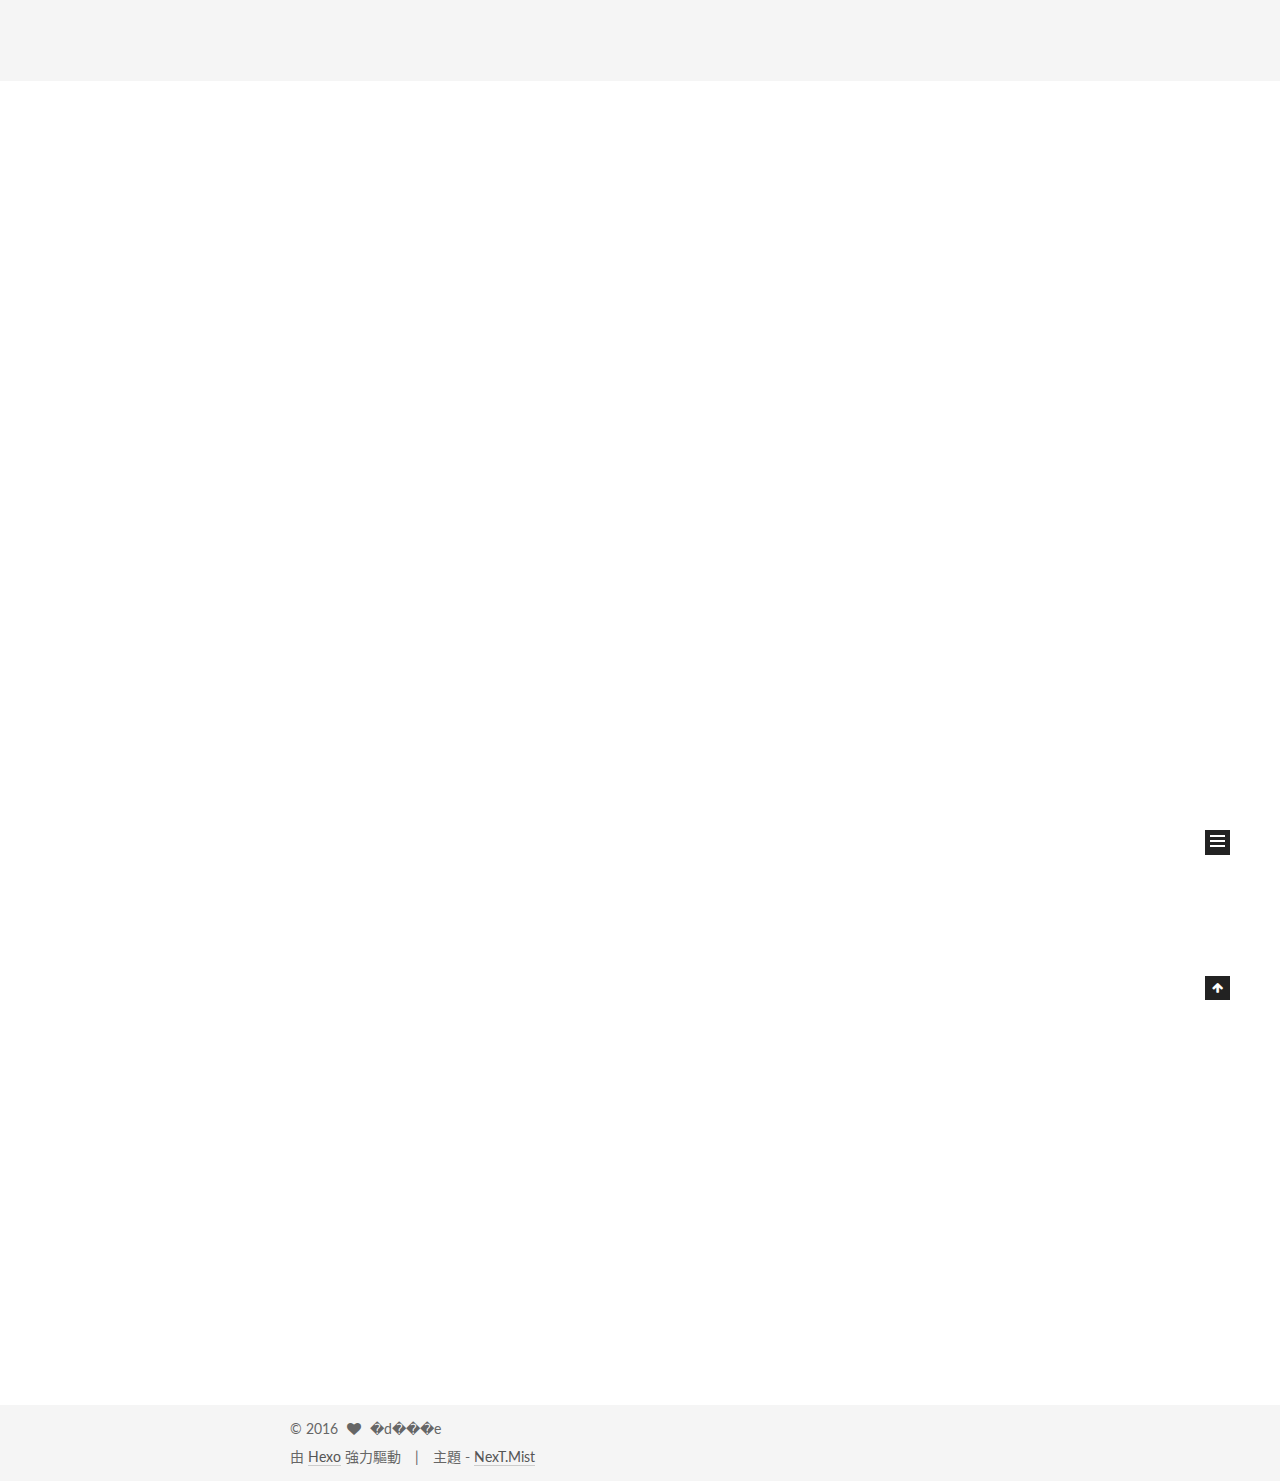
==== commit 638c268b: "Site updated: 2016-09-03 21:48:32" ====
--- a/index.html
+++ b/index.html
@@ -5,7 +5,7 @@
   
 
 
-<html class="theme-next muse use-motion">
+<html class="theme-next mist use-motion">
 <head>
   <meta charset="UTF-8"/>
 <meta http-equiv="X-UA-Compatible" content="IE=edge,chrome=1" />
@@ -85,24 +85,24 @@
 
 
 <meta property="og:type" content="website">
-<meta property="og:title" content="Hexo">
+<meta property="og:title">
 <meta property="og:url" content="http://yoursite.com/index.html">
-<meta property="og:site_name" content="Hexo">
+<meta property="og:site_name">
 <meta name="twitter:card" content="summary">
-<meta name="twitter:title" content="Hexo">
+<meta name="twitter:title">
 
 
 
 <script type="text/javascript" id="hexo.configuration">
   var NexT = window.NexT || {};
   var CONFIG = {
-    scheme: 'Muse',
+    scheme: 'Mist',
     sidebar: {"position":"left","display":"post"},
     fancybox: true,
     motion: true,
     duoshuo: {
       userId: 0,
-      author: 'Author'
+      author: '博主'
     }
   };
 </script>
@@ -112,10 +112,10 @@
 
   <link rel="canonical" href="http://yoursite.com/"/>
 
-  <title> Hexo </title>
+  <title>  </title>
 </head>
 
-<body itemscope itemtype="http://schema.org/WebPage" lang="">
+<body itemscope itemtype="http://schema.org/WebPage" lang="zh-tw">
 
   
 
@@ -145,7 +145,7 @@
   <div class="custom-logo-site-title">
     <a href="/"  class="brand" rel="start">
       <span class="logo-line-before"><i></i></span>
-      <span class="site-title">Hexo</span>
+      <span class="site-title"></span>
       <span class="logo-line-after"><i></i></span>
     </a>
   </div>
@@ -172,7 +172,7 @@
             
               <i class="menu-item-icon fa fa-fw fa-home"></i> <br />
             
-            Startseite
+            首頁
           </a>
         </li>
       
@@ -182,7 +182,7 @@
             
               <i class="menu-item-icon fa fa-fw fa-archive"></i> <br />
             
-            Archiv
+            歸檔
           </a>
         </li>
       
@@ -192,7 +192,7 @@
             
               <i class="menu-item-icon fa fa-fw fa-tags"></i> <br />
             
-            Tags
+            標籤
           </a>
         </li>
       
@@ -248,7 +248,7 @@
             <span class="post-meta-item-icon">
               <i class="fa fa-calendar-o"></i>
             </span>
-            <span class="post-meta-item-text">Veröffentlicht am</span>
+            <span class="post-meta-item-text">發表於</span>
             <time itemprop="dateCreated" datetime="2016-09-03T21:09:53+08:00" content="2016-09-03">
               2016-09-03
             </time>
@@ -341,7 +341,7 @@
             <span class="post-meta-item-icon">
               <i class="fa fa-calendar-o"></i>
             </span>
-            <span class="post-meta-item-text">Veröffentlicht am</span>
+            <span class="post-meta-item-text">發表於</span>
             <time itemprop="dateCreated" datetime="2016-09-03T21:07:36+08:00" content="2016-09-03">
               2016-09-03
             </time>
@@ -443,15 +443,15 @@
         <div class="site-author motion-element" itemprop="author" itemscope itemtype="http://schema.org/Person">
           <img class="site-author-image" itemprop="image"
                src="/images/avatar.gif"
-               alt="John Doe" />
-          <p class="site-author-name" itemprop="name">John Doe</p>
+               alt="�d���e" />
+          <p class="site-author-name" itemprop="name">�d���e</p>
           <p class="site-description motion-element" itemprop="description"></p>
         </div>
         <nav class="site-state motion-element">
           <div class="site-state-item site-state-posts">
             <a href="/archives">
               <span class="site-state-item-count">2</span>
-              <span class="site-state-item-name">Artikel</span>
+              <span class="site-state-item-name">文章</span>
             </a>
           </div>
 
@@ -494,17 +494,17 @@
   <span class="with-love">
     <i class="fa fa-heart"></i>
   </span>
-  <span class="author" itemprop="copyrightHolder">John Doe</span>
+  <span class="author" itemprop="copyrightHolder">�d���e</span>
 </div>
 
 <div class="powered-by">
-  Erstellt mit  <a class="theme-link" href="https://hexo.io">Hexo</a>
+  由 <a class="theme-link" href="https://hexo.io">Hexo</a> 強力驅動
 </div>
 
 <div class="theme-info">
-  Theme -
+  主題 -
   <a class="theme-link" href="https://github.com/iissnan/hexo-theme-next">
-    NexT.Muse
+    NexT.Mist
   </a>
 </div>
 
--- a/css/main.css
+++ b/css/main.css
@@ -226,51 +226,51 @@
   margin: 20px 0 15px;
 }
 h1 {
+  font-size: 24px;
+}
+@media (max-width: 767px) {
+  h1 {
+    font-size: 20px;
+  }
+}
+h2 {
   font-size: 22px;
 }
 @media (max-width: 767px) {
-  h1 {
+  h2 {
     font-size: 18px;
   }
 }
-h2 {
+h3 {
   font-size: 20px;
 }
 @media (max-width: 767px) {
-  h2 {
+  h3 {
     font-size: 16px;
   }
 }
-h3 {
+h4 {
   font-size: 18px;
 }
 @media (max-width: 767px) {
-  h3 {
+  h4 {
     font-size: 14px;
   }
 }
-h4 {
+h5 {
   font-size: 16px;
 }
 @media (max-width: 767px) {
-  h4 {
+  h5 {
     font-size: 12px;
   }
 }
-h5 {
+h6 {
   font-size: 14px;
 }
 @media (max-width: 767px) {
-  h5 {
+  h6 {
     font-size: 10px;
-  }
-}
-h6 {
-  font-size: 12px;
-}
-@media (max-width: 767px) {
-  h6 {
-    font-size: 8px;
   }
 }
 p {
@@ -880,7 +880,7 @@
 }
 .site-meta {
   margin: 0;
-  text-align: center;
+  text-align: left;
 }
 @media (max-width: 767px) {
   .site-meta {
@@ -891,12 +891,12 @@
   position: relative;
   display: inline-block;
   padding: 0 40px;
-  color: #fff;
+  color: #222;
   background: #222;
   border-bottom: none;
 }
 .brand:hover {
-  color: #fff;
+  color: #222;
 }
 .logo {
   display: inline-block;
@@ -1110,7 +1110,7 @@
 .posts-collapse {
   position: relative;
   z-index: 1010;
-  margin-left: 55px;
+  margin-left: 0;
 }
 .posts-collapse::after {
   content: " ";
@@ -1308,9 +1308,9 @@
   margin-top: 50px;
 }
 .post-more-link .btn {
-  color: #fff;
+  color: #555;
   font-size: 14px;
-  background: #222;
+  background: transparent;
   border-radius: 0;
   line-height: 2;
 }
@@ -1548,7 +1548,7 @@
   width: 4px;
   height: 4px;
   border-radius: 50%;
-  background: #ffcfff;
+  background: #cc38ff;
 }
 .links-of-blogroll {
   font-size: 13px;
@@ -2110,73 +2110,318 @@
 .page-post-detail .comments {
   overflow: hidden;
 }
-@media (max-width: 767px) {
-  .header-inner,
-  .container .main-inner,
+h1,
+h2,
+h3,
+h4,
+h5,
+h6 {
+  margin: 20px 0 10px;
+}
+p {
+  margin: 0 0 25px 0;
+}
+a {
+  border-bottom-color: #ccc;
+}
+hr {
+  margin: 20px 0;
+  height: 2px;
+}
+.main-inner {
+  margin-top: 80px;
+}
+.header {
+  background: #f5f5f5;
+}
+.header-inner {
+  padding: 25px 0 20px;
+}
+.header-inner:before,
+.header-inner:after {
+  content: " ";
+  display: table;
+}
+.header-inner:after {
+  clear: both;
+}
+@media (max-width: 767px) {
+  .header-inner {
+    width: auto;
+    margin-bottom: 50px;
+    padding: 10px;
+  }
+}
+.site-meta {
+  float: left;
+  margin-left: -20px;
+  line-height: normal;
+}
+@media (max-width: 767px) {
+  .site-meta {
+    margin-left: 10px;
+  }
+}
+.site-meta .brand {
+  padding: 2px 1px;
+  background: none;
+}
+@media (max-width: 767px) {
+  .site-meta .brand {
+    display: block;
+  }
+}
+.site-meta .logo {
+  display: none;
+}
+.site-meta .site-title {
+  font-size: 22px;
+  font-weight: bolder;
+}
+@media (max-width: 767px) {
+  .site-meta .site-title {
+    line-height: 34px;
+  }
+}
+.logo-line-before,
+.logo-line-after {
+  display: block;
+  overflow: hidden;
+  margin: 0 auto;
+  width: 75%;
+}
+@media (max-width: 767px) {
+  .logo-line-before,
+  .logo-line-after {
+    display: none;
+  }
+}
+.logo-line-before i,
+.logo-line-after i {
+  position: relative;
+  display: block;
+  height: 2px;
+  background: #222;
+}
+@media (max-width: 767px) {
+  .logo-line-before i,
+  .logo-line-after i {
+    height: 3px;
+  }
+}
+.use-motion .logo-line-before i {
+  left: -100%;
+}
+.use-motion .logo-line-after i {
+  right: -100%;
+}
+.site-subtitle {
+  display: none;
+}
+.site-nav-toggle {
+  position: static;
+  float: right;
+}
+.menu {
+  float: right;
+  margin: 8px 0 0 0;
+}
+@media (max-width: 767px) {
+  .menu {
+    margin: 20px 0 0 0;
+    padding: 0;
+  }
+}
+.menu br {
+  display: none;
+}
+.menu .menu-item {
+  margin: 0;
+}
+@media (max-width: 767px) {
+  .menu .menu-item {
+    display: block;
+  }
+}
+.menu .menu-item a {
+  padding: 0 10px;
+  background: none;
+  border: none;
+  border-radius: 2px;
+  transition-property: background;
+}
+@media (max-width: 767px) {
+  .menu .menu-item a {
+    text-align: left;
+  }
+}
+.menu .menu-item a:hover {
+  background: #e1e1e1;
+}
+.menu a::before {
+  display: none;
+}
+@media (max-width: 767px) {
+  .menu a::before {
+    display: block;
+  }
+}
+@media (max-width: 767px) {
+  .menu {
+    float: none;
+  }
+}
+.site-search form {
+  display: none;
+}
+.posts-expand {
+  padding-top: 0;
+}
+.posts-expand .post-title,
+.posts-expand .post-meta {
+  text-align: left;
+}
+@media (max-width: 767px) {
+  .posts-expand .post-title,
+  .posts-expand .post-meta {
+    text-align: center;
+  }
+}
+.posts-expand .post-eof {
+  display: none;
+}
+.posts-expand .post {
+  margin-top: 120px;
+}
+.posts-expand .post:first-child {
+  margin-top: 0;
+}
+.posts-expand .post-meta {
+  margin-top: 5px;
+  margin-bottom: 20px;
+}
+.posts-expand .post-title {
+  position: relative;
+  font-size: 26px;
+  font-weight: 400;
+}
+@media (max-width: 767px) {
+  .posts-expand .post-title {
+    font-size: 20px;
+  }
+}
+@media (min-width: 1600px) {
+  .posts-expand .post-title {
+    font-size: 26px;
+  }
+}
+.posts-expand .post-title:hover:before {
+  background: #222;
+}
+.posts-expand .post-body img {
+  margin: 0;
+}
+.posts-expand .post-tags {
+  text-align: left;
+}
+.posts-expand .post-tags a {
+  padding: 1px 5px;
+  background: #f5f5f5;
+  border-bottom: none;
+}
+.posts-expand .post-tags a:hover {
+  background: #ccc;
+}
+.posts-expand .post-nav {
+  margin-top: 40px;
+}
+.post-more-link {
+  margin-top: 20px;
+  text-align: left;
+}
+.post-more-link a {
+  padding: 0;
+  font-size: 14px;
+  color: #666;
+  background: none;
+  border: none;
+  border-bottom: 2px solid #666;
+  transition-property: border;
+}
+@media (max-width: 767px) {
+  .post-more-link a {
+    font-size: 12px;
+  }
+}
+@media (min-width: 1600px) {
+  .post-more-link a {
+    font-size: 16px;
+  }
+}
+.post-more-link a:hover {
+  border-bottom-color: #222;
+}
+.links-of-blogroll-inline .links-of-blogroll-item {
+  display: inline-block;
+}
+.btn {
+  padding: 0 10px;
+  border-width: 2px;
+  border-radius: 0;
+}
+.headband {
+  display: none;
+}
+.site-search {
+  position: relative;
+  float: right;
+  margin-top: 5px;
+  padding-top: 3px;
+}
+@media (max-width: 767px) {
+  .site-search {
+    float: none;
+    padding: 0 10px;
+  }
+}
+@media (max-width: 767px) {
+  .container .main-inner {
+    width: auto;
+  }
+}
+.page-post-detail .post-title,
+.page-post-detail .post-meta {
+  text-align: center;
+}
+.page-post-detail .post-title:before {
+  display: none;
+}
+.page-post-detail .post-meta {
+  margin-bottom: 60px;
+}
+.pagination {
+  margin: 120px 0 0;
+  text-align: left;
+}
+@media (max-width: 767px) {
+  .pagination {
+    margin: 80px 10px 0;
+    text-align: center;
+  }
+}
+.footer {
+  margin-top: 80px;
+  padding: 10px 0;
+  background: #f5f5f5;
+  color: #666;
+}
+.footer-inner {
+  margin: 0 auto;
+  text-align: left;
+}
+@media (max-width: 767px) {
   .footer-inner {
     width: auto;
-  }
-}
-.custom-logo .site-meta-headline {
-  text-align: center;
-}
-.custom-logo .brand {
-  background: none;
-}
-.custom-logo .site-title {
-  margin: 10px auto 0;
-  font-size: 24px;
-  color: #222;
-}
-.custom-logo .site-title a {
-  border: none;
-}
-.custom-logo-image {
-  margin: 0 auto;
-  padding: 5px;
-  max-width: 150px;
-  background: #fff;
-}
-@media (max-width: 767px) {
-  .site-nav {
-    position: absolute;
-    left: 0;
-    top: 52px;
-    margin: 0;
-    width: 100%;
-    padding: 0;
-    background: #fff;
-    border-bottom: 1px solid #ddd;
-  }
-}
-@media (max-width: 767px) {
-  .menu {
-    text-align: left;
-  }
-}
-@media (max-width: 767px) {
-  .menu .menu-item {
-    display: block;
-    margin: 0 10px;
-    vertical-align: top;
-  }
-}
-@media (max-width: 767px) {
-  .menu .menu-item br {
-    display: none;
-  }
-}
-@media (max-width: 767px) {
-  .menu .menu-item a {
-    padding: 5px 10px;
-  }
-}
-.menu .menu-item .fa {
-  margin-right: 0;
-}
-.site-search form {
-  display: none;
-}
-.links-of-blogroll-inline .links-of-blogroll-item {
-  display: inline-block;
-}
+    text-align: center;
+  }
+}
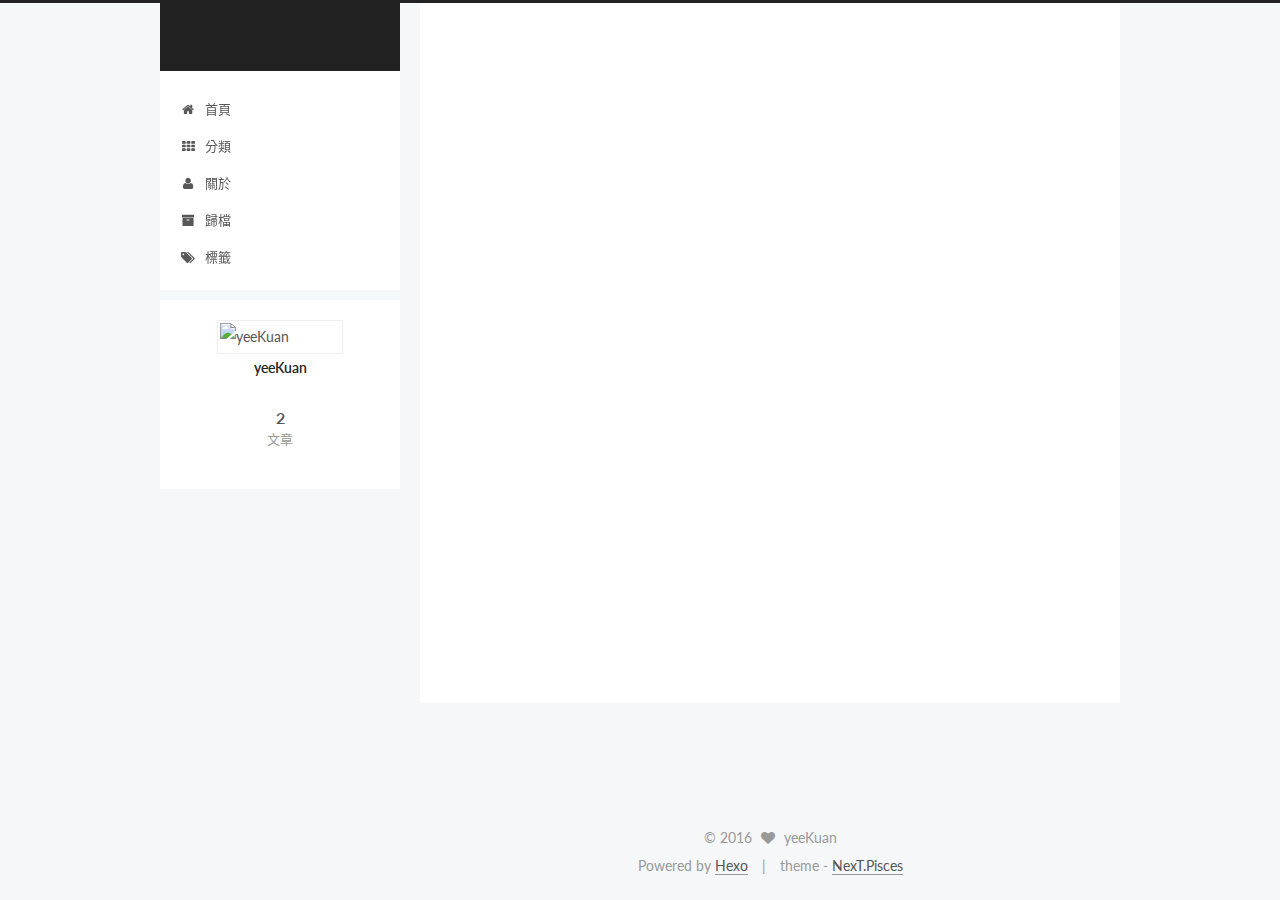
==== commit 601f09ce: "Site updated: 2016-09-04 14:20:17" ====
--- a/index.html
+++ b/index.html
@@ -5,7 +5,7 @@
   
 
 
-<html class="theme-next mist use-motion">
+<html class="theme-next pisces use-motion">
 <head>
   <meta charset="UTF-8"/>
 <meta http-equiv="X-UA-Compatible" content="IE=edge,chrome=1" />
@@ -96,13 +96,13 @@
 <script type="text/javascript" id="hexo.configuration">
   var NexT = window.NexT || {};
   var CONFIG = {
-    scheme: 'Mist',
-    sidebar: {"position":"left","display":"post"},
+    scheme: 'Pisces',
+    sidebar: {"position":"left","display":"always"},
     fancybox: true,
     motion: true,
     duoshuo: {
       userId: 0,
-      author: '博主'
+      author: '作者'
     }
   };
 </script>
@@ -177,6 +177,26 @@
         </li>
       
         
+        <li class="menu-item menu-item-categories">
+          <a href="/categories" rel="section">
+            
+              <i class="menu-item-icon fa fa-fw fa-th"></i> <br />
+            
+            分類
+          </a>
+        </li>
+      
+        
+        <li class="menu-item menu-item-about">
+          <a href="/about" rel="section">
+            
+              <i class="menu-item-icon fa fa-fw fa-user"></i> <br />
+            
+            關於
+          </a>
+        </li>
+      
+        
         <li class="menu-item menu-item-archives">
           <a href="/archives" rel="section">
             
@@ -235,8 +255,8 @@
             
               
                 
-                <a class="post-title-link" href="/2016/09/03/hello/" itemprop="url">
-                  hello
+                <a class="post-title-link" href="/2016/09/04/TravisTest/" itemprop="url">
+                  TravisTest
                 </a>
               
             
@@ -249,8 +269,8 @@
               <i class="fa fa-calendar-o"></i>
             </span>
             <span class="post-meta-item-text">發表於</span>
-            <time itemprop="dateCreated" datetime="2016-09-03T21:09:53+08:00" content="2016-09-03">
-              2016-09-03
+            <time itemprop="dateCreated" datetime="2016-09-04T13:53:01+08:00" content="2016-09-04">
+              2016-09-04
             </time>
           </span>
 
@@ -328,8 +348,8 @@
             
               
                 
-                <a class="post-title-link" href="/2016/09/03/hello-world/" itemprop="url">
-                  Hello World
+                <a class="post-title-link" href="/2016/09/03/Hello-World/" itemprop="url">
+                  Hello World!
                 </a>
               
             
@@ -342,7 +362,7 @@
               <i class="fa fa-calendar-o"></i>
             </span>
             <span class="post-meta-item-text">發表於</span>
-            <time itemprop="dateCreated" datetime="2016-09-03T21:07:36+08:00" content="2016-09-03">
+            <time itemprop="dateCreated" datetime="2016-09-03T22:28:11+08:00" content="2016-09-03">
               2016-09-03
             </time>
           </span>
@@ -372,16 +392,7 @@
       
         
           
-            <p>Welcome to <a href="https://hexo.io/" target="_blank" rel="external">Hexo</a>! This is your very first post. Check <a href="https://hexo.io/docs/" target="_blank" rel="external">documentation</a> for more info. If you get any problems when using Hexo, you can find the answer in <a href="https://hexo.io/docs/troubleshooting.html" target="_blank" rel="external">troubleshooting</a> or you can ask me on <a href="https://github.com/hexojs/hexo/issues" target="_blank" rel="external">GitHub</a>.</p>
-<h2 id="Quick-Start"><a href="#Quick-Start" class="headerlink" title="Quick Start"></a>Quick Start</h2><h3 id="Create-a-new-post"><a href="#Create-a-new-post" class="headerlink" title="Create a new post"></a>Create a new post</h3><figure class="highlight bash"><table><tr><td class="gutter"><pre><div class="line">1</div></pre></td><td class="code"><pre><div class="line">$ hexo new <span class="string">"My New Post"</span></div></pre></td></tr></table></figure>
-<p>More info: <a href="https://hexo.io/docs/writing.html" target="_blank" rel="external">Writing</a></p>
-<h3 id="Run-server"><a href="#Run-server" class="headerlink" title="Run server"></a>Run server</h3><figure class="highlight bash"><table><tr><td class="gutter"><pre><div class="line">1</div></pre></td><td class="code"><pre><div class="line">$ hexo server</div></pre></td></tr></table></figure>
-<p>More info: <a href="https://hexo.io/docs/server.html" target="_blank" rel="external">Server</a></p>
-<h3 id="Generate-static-files"><a href="#Generate-static-files" class="headerlink" title="Generate static files"></a>Generate static files</h3><figure class="highlight bash"><table><tr><td class="gutter"><pre><div class="line">1</div></pre></td><td class="code"><pre><div class="line">$ hexo generate</div></pre></td></tr></table></figure>
-<p>More info: <a href="https://hexo.io/docs/generating.html" target="_blank" rel="external">Generating</a></p>
-<h3 id="Deploy-to-remote-sites"><a href="#Deploy-to-remote-sites" class="headerlink" title="Deploy to remote sites"></a>Deploy to remote sites</h3><figure class="highlight bash"><table><tr><td class="gutter"><pre><div class="line">1</div></pre></td><td class="code"><pre><div class="line">$ hexo deploy</div></pre></td></tr></table></figure>
-<p>More info: <a href="https://hexo.io/docs/deployment.html" target="_blank" rel="external">Deployment</a></p>
-
+            
           
         
       
@@ -442,9 +453,9 @@
       <section class="site-overview sidebar-panel  sidebar-panel-active ">
         <div class="site-author motion-element" itemprop="author" itemscope itemtype="http://schema.org/Person">
           <img class="site-author-image" itemprop="image"
-               src="/images/avatar.gif"
-               alt="�d���e" />
-          <p class="site-author-name" itemprop="name">�d���e</p>
+               src="/images/avatar.png"
+               alt="yeeKuan" />
+          <p class="site-author-name" itemprop="name">yeeKuan</p>
           <p class="site-description motion-element" itemprop="description"></p>
         </div>
         <nav class="site-state motion-element">
@@ -494,17 +505,17 @@
   <span class="with-love">
     <i class="fa fa-heart"></i>
   </span>
-  <span class="author" itemprop="copyrightHolder">�d���e</span>
+  <span class="author" itemprop="copyrightHolder">yeeKuan</span>
 </div>
 
 <div class="powered-by">
-  由 <a class="theme-link" href="https://hexo.io">Hexo</a> 強力驅動
+  Powered by <a class="theme-link" href="https://hexo.io">Hexo</a>
 </div>
 
 <div class="theme-info">
-  主題 -
+  theme -
   <a class="theme-link" href="https://github.com/iissnan/hexo-theme-next">
-    NexT.Mist
+    NexT.Pisces
   </a>
 </div>
 
@@ -570,6 +581,13 @@
   
   
 
+
+  <script type="text/javascript" src="/js/src/affix.js?v=5.0.1"></script>
+
+  <script type="text/javascript" src="/js/src/schemes/pisces.js?v=5.0.1"></script>
+
+
+
   
 
   
--- a/css/main.css
+++ b/css/main.css
@@ -226,51 +226,51 @@
   margin: 20px 0 15px;
 }
 h1 {
-  font-size: 24px;
+  font-size: 22px;
 }
 @media (max-width: 767px) {
   h1 {
-    font-size: 20px;
+    font-size: 18px;
   }
 }
 h2 {
-  font-size: 22px;
+  font-size: 20px;
 }
 @media (max-width: 767px) {
   h2 {
-    font-size: 18px;
+    font-size: 16px;
   }
 }
 h3 {
-  font-size: 20px;
+  font-size: 18px;
 }
 @media (max-width: 767px) {
   h3 {
-    font-size: 16px;
+    font-size: 14px;
   }
 }
 h4 {
-  font-size: 18px;
+  font-size: 16px;
 }
 @media (max-width: 767px) {
   h4 {
-    font-size: 14px;
+    font-size: 12px;
   }
 }
 h5 {
-  font-size: 16px;
+  font-size: 14px;
 }
 @media (max-width: 767px) {
   h5 {
-    font-size: 12px;
+    font-size: 10px;
   }
 }
 h6 {
-  font-size: 14px;
+  font-size: 12px;
 }
 @media (max-width: 767px) {
   h6 {
-    font-size: 10px;
+    font-size: 8px;
   }
 }
 p {
@@ -497,8 +497,8 @@
   margin: 20px 0;
   padding: 15px;
   font-size: 13px;
-  color: #4d4d4c;
-  background: #f7f7f7;
+  color: #eaeaea;
+  background: #000;
   line-height: 1.6;
 }
 pre,
@@ -515,7 +515,7 @@
 }
 pre code {
   padding: 0;
-  color: #4d4d4c;
+  color: #eaeaea;
   background: none;
   text-shadow: none;
 }
@@ -535,7 +535,7 @@
 }
 .highlight figcaption {
   font-size: 1em;
-  color: #4d4d4c;
+  color: #eaeaea;
   line-height: 1em;
   margin-bottom: 1em;
 }
@@ -549,10 +549,10 @@
 }
 .highlight figcaption a {
   float: right;
-  color: #4d4d4c;
+  color: #eaeaea;
 }
 .highlight figcaption a:hover {
-  border-bottom-color: #4d4d4c;
+  border-bottom-color: #eaeaea;
 }
 .highlight .gutter pre {
   color: #666;
@@ -569,7 +569,7 @@
   border: none;
 }
 pre .comment {
-  color: #8e908c;
+  color: #969896;
 }
 pre .variable,
 pre .attribute,
@@ -583,7 +583,7 @@
 pre .css .id,
 pre .css .class,
 pre .css .pseudo {
-  color: #c82829;
+  color: #d54e53;
 }
 pre .number,
 pre .preprocessor,
@@ -592,7 +592,7 @@
 pre .params,
 pre .constant,
 pre .command {
-  color: #f5871f;
+  color: #e78c45;
 }
 pre .ruby .class .title,
 pre .css .rules .attribute,
@@ -605,11 +605,11 @@
 pre .special,
 pre .number,
 pre .formula {
-  color: #718c00;
+  color: #b9ca4a;
 }
 pre .title,
 pre .css .hexcolor {
-  color: #3e999f;
+  color: #70c0b1;
 }
 pre .function,
 pre .python .decorator,
@@ -619,11 +619,11 @@
 pre .perl .sub,
 pre .javascript .title,
 pre .coffeescript .title {
-  color: #4271ae;
+  color: #7aa6da;
 }
 pre .keyword,
 pre .javascript .function {
-  color: #8959a8;
+  color: #c397d8;
 }
 .full-image.full-image.full-image {
   border: none;
@@ -728,7 +728,7 @@
   font-size: 14px;
   color: #fff;
   background: #222;
-  border: 2px solid #222;
+  border: 2px solid #555;
   text-decoration: none;
   border-radius: 0;
   transition-property: background-color;
@@ -739,8 +739,8 @@
 .btn:hover,
 .post-more-link .btn:hover {
   border-color: #222;
-  color: #222;
-  background: #fff;
+  color: #fff;
+  background: #222;
 }
 .btn-bar {
   display: block;
@@ -845,7 +845,7 @@
   width: 25px;
   background: #222;
   font-size: 12px;
-  opacity: 1;
+  opacity: 0.6;
   color: #fff;
   cursor: pointer;
   text-align: center;
@@ -866,7 +866,7 @@
   }
 }
 .back-to-top.back-to-top-on {
-  bottom: 19px;
+  bottom: 40px;
 }
 .header {
   background: #fff;
@@ -880,7 +880,7 @@
 }
 .site-meta {
   margin: 0;
-  text-align: left;
+  text-align: center;
 }
 @media (max-width: 767px) {
   .site-meta {
@@ -891,12 +891,12 @@
   position: relative;
   display: inline-block;
   padding: 0 40px;
-  color: #222;
+  color: #fff;
   background: #222;
   border-bottom: none;
 }
 .brand:hover {
-  color: #222;
+  color: #fff;
 }
 .logo {
   display: inline-block;
@@ -915,7 +915,7 @@
 .site-subtitle {
   margin-top: 10px;
   font-size: 13px;
-  color: #999;
+  color: #ddd;
 }
 .use-motion .brand {
   opacity: 0;
@@ -988,7 +988,8 @@
   transition-timing-function: ease-in-out;
   transition-delay: 0s;
 }
-.menu .menu-item a:hover {
+.menu .menu-item a:hover,
+.menu-item-active a {
   border-bottom-color: #222;
 }
 .menu .menu-item .fa {
@@ -1110,7 +1111,7 @@
 .posts-collapse {
   position: relative;
   z-index: 1010;
-  margin-left: 0;
+  margin-left: 55px;
 }
 .posts-collapse::after {
   content: " ";
@@ -1216,7 +1217,7 @@
   font-size: 26px;
   text-align: center;
   word-break: break-word;
-  font-weight: 400;
+  font-weight: 300;
 }
 @media (max-width: 767px) {
   .posts-expand .post-title {
@@ -1310,8 +1311,8 @@
 .post-more-link .btn {
   color: #555;
   font-size: 14px;
-  background: transparent;
-  border-radius: 0;
+  background: #fff;
+  border-radius: 2px;
   line-height: 2;
 }
 .posts-expand .post-tags {
@@ -1464,20 +1465,20 @@
   display: block;
   margin: 0 auto;
   padding: 2px;
-  max-width: 96px;
+  max-width: 120px;
   height: auto;
-  border: 2px solid #333;
+  border: 1px solid #eee;
 }
 .site-author-name {
-  margin: 5px 0 0;
+  margin: 0;
   text-align: center;
-  color: #f5f5f5;
-  font-weight: normal;
+  color: #222;
+  font-weight: 600;
 }
 .site-description {
-  margin-top: 5px;
+  margin-top: 0;
   text-align: center;
-  font-size: 14px;
+  font-size: 13px;
   color: #999;
 }
 .site-state {
@@ -1489,7 +1490,7 @@
 .site-state-item {
   display: inline-block;
   padding: 0 15px;
-  border-left: 1px solid #333;
+  border-left: 1px solid #eee;
 }
 .site-state-item:first-child {
   border-left: none;
@@ -1502,11 +1503,11 @@
   text-align: center;
   color: inherit;
   font-weight: 600;
-  font-size: 18px;
+  font-size: 16px;
 }
 .site-state-item-name {
   font-size: 13px;
-  color: inherit;
+  color: #999;
 }
 .feed-link {
   margin-top: 20px;
@@ -1548,7 +1549,7 @@
   width: 4px;
   height: 4px;
   border-radius: 50%;
-  background: #cc38ff;
+  background: #702216;
 }
 .links-of-blogroll {
   font-size: 13px;
@@ -1577,7 +1578,7 @@
   color: #555;
 }
 .sidebar-nav li:hover {
-  color: #f5f5f5;
+  color: #fc6423;
 }
 .page-post-detail .sidebar-nav-toc {
   padding: 0 5px;
@@ -1586,11 +1587,11 @@
   margin-left: 10px;
 }
 .sidebar-nav .sidebar-nav-active {
-  color: #87daff;
-  border-bottom-color: #87daff;
+  color: #fc6423;
+  border-bottom-color: #fc6423;
 }
 .sidebar-nav .sidebar-nav-active:hover {
-  color: #87daff;
+  color: #fc6423;
 }
 .sidebar-panel {
   display: none;
@@ -1623,12 +1624,12 @@
   transition-timing-function: ease-in-out;
   transition-delay: 0s;
   transition-property: all;
-  color: #999;
-  border-bottom-color: #555;
+  color: #666;
+  border-bottom-color: #ccc;
 }
 .post-toc ol a:hover {
-  color: #ccc;
-  border-bottom-color: #ccc;
+  color: #000;
+  border-bottom-color: #000;
 }
 .post-toc .nav-item {
   overflow: hidden;
@@ -1649,14 +1650,14 @@
   display: block;
 }
 .post-toc .nav .active > a {
-  color: #87daff;
-  border-bottom-color: #87daff;
+  color: #fc6423;
+  border-bottom-color: #fc6423;
 }
 .post-toc .nav .active-current > a {
-  color: #87daff;
+  color: #fc6423;
 }
 .post-toc .nav .active-current > a:hover {
-  color: #87daff;
+  color: #fc6423;
 }
 .footer {
   font-size: 14px;
@@ -2034,6 +2035,28 @@
   top: 42%;
   color: #ccc;
 }
+.busuanzi-count:before {
+  content: " ";
+  float: left;
+  width: 260px;
+  min-height: 25px;
+}
+@media (min-width: 768px) and (max-width: 991px) {
+  .busuanzi-count {
+    width: auto;
+  }
+  .busuanzi-count:before {
+    display: none;
+  }
+}
+@media (max-width: 767px) {
+  .busuanzi-count {
+    width: auto;
+  }
+  .busuanzi-count:before {
+    display: none;
+  }
+}
 .site-uv,
 .site-pv,
 .page-pv {
@@ -2105,323 +2128,395 @@
   padding-left: 10px;
 }
 .page-post-detail .sidebar-toggle-line {
-  background: #87daff;
+  background: #fc6423;
 }
 .page-post-detail .comments {
   overflow: hidden;
 }
-h1,
-h2,
-h3,
-h4,
-h5,
-h6 {
-  margin: 20px 0 10px;
-}
-p {
-  margin: 0 0 25px 0;
-}
-a {
-  border-bottom-color: #ccc;
-}
-hr {
-  margin: 20px 0;
-  height: 2px;
-}
-.main-inner {
-  margin-top: 80px;
+body {
+  background: #f5f7f9;
+}
+@media (min-width: 992px) {
+  .full-image.full-image.full-image {
+    max-width: none;
+    width: 118%;
+    margin: 0 -9%;
+  }
 }
 .header {
-  background: #f5f5f5;
+  position: relative;
+  margin: 0 auto;
+  width: 960px;
+}
+@media (min-width: 768px) and (max-width: 991px) {
+  .header {
+    width: auto;
+  }
+}
+@media (max-width: 767px) {
+  .header {
+    width: auto;
+  }
 }
 .header-inner {
-  padding: 25px 0 20px;
-}
-.header-inner:before,
-.header-inner:after {
+  position: absolute;
+  top: 0;
+  overflow: hidden;
+  padding: 0;
+  width: 240px;
+  background: #fff;
+}
+@media (min-width: 1600px) {
+  .container .header-inner {
+    width: 240px;
+  }
+}
+@media (min-width: 768px) and (max-width: 991px) {
+  .header-inner {
+    position: relative;
+    width: auto;
+  }
+}
+@media (max-width: 767px) {
+  .header-inner {
+    position: relative;
+    width: auto;
+  }
+}
+.main:before,
+.main:after {
   content: " ";
   display: table;
 }
-.header-inner:after {
+.main:after {
   clear: both;
 }
-@media (max-width: 767px) {
-  .header-inner {
+@media (min-width: 768px) and (max-width: 991px) {
+  .main {
+    padding-bottom: 100px;
+  }
+}
+@media (max-width: 767px) {
+  .main {
+    padding-bottom: 100px;
+  }
+}
+.container .main-inner {
+  width: 960px;
+}
+@media (min-width: 768px) and (max-width: 991px) {
+  .container .main-inner {
     width: auto;
-    margin-bottom: 50px;
-    padding: 10px;
-  }
+  }
+}
+@media (max-width: 767px) {
+  .container .main-inner {
+    width: auto;
+  }
+}
+.content-wrap {
+  float: right;
+  box-sizing: border-box;
+  padding: 40px;
+  width: 700px;
+  background: #fff;
+  min-height: 700px;
+}
+@media (min-width: 768px) and (max-width: 991px) {
+  .content-wrap {
+    width: 100%;
+    padding: 20px;
+  }
+}
+@media (max-width: 767px) {
+  .content-wrap {
+    width: 100%;
+    padding: 20px;
+    min-height: auto;
+  }
+}
+.sidebar {
+  position: static;
+  float: left;
+  margin-top: 300px;
+  width: 240px;
+  background: #fff;
+  box-shadow: none;
+}
+@media (min-width: 768px) and (max-width: 991px) {
+  .sidebar {
+    display: none;
+  }
+}
+@media (max-width: 767px) {
+  .sidebar {
+    display: none;
+  }
+}
+.sidebar-toggle {
+  display: none;
+}
+.footer-inner {
+  width: 960px;
+}
+.footer-inner:before {
+  content: " ";
+  float: left;
+  width: 260px;
+  min-height: 50px;
+}
+@media (min-width: 768px) and (max-width: 991px) {
+  .footer-inner {
+    width: auto;
+  }
+  .footer-inner:before {
+    display: none;
+  }
+}
+@media (max-width: 767px) {
+  .footer-inner {
+    width: auto;
+  }
+  .footer-inner:before {
+    display: none;
+  }
+}
+.sidebar-position-right .header-inner {
+  right: 0;
+}
+.sidebar-position-right .content-wrap {
+  float: left;
+}
+.sidebar-position-right .sidebar {
+  float: right;
+}
+.sidebar-position-right .footer-inner:before {
+  float: right;
 }
 .site-meta {
-  float: left;
-  margin-left: -20px;
-  line-height: normal;
-}
-@media (max-width: 767px) {
+  padding: 20px 0;
+  color: #fff;
+  background: #222;
+}
+@media (min-width: 768px) and (max-width: 991px) {
   .site-meta {
-    margin-left: 10px;
-  }
-}
-.site-meta .brand {
-  padding: 2px 1px;
+    box-shadow: 0 0 16px rgba(0,0,0,0.5);
+  }
+}
+@media (max-width: 767px) {
+  .site-meta {
+    box-shadow: 0 0 16px rgba(0,0,0,0.5);
+  }
+}
+.brand {
+  display: block;
+  padding: 0;
   background: none;
 }
-@media (max-width: 767px) {
-  .site-meta .brand {
-    display: block;
-  }
-}
-.site-meta .logo {
-  display: none;
-}
-.site-meta .site-title {
-  font-size: 22px;
-  font-weight: bolder;
-}
-@media (max-width: 767px) {
-  .site-meta .site-title {
-    line-height: 34px;
-  }
-}
-.logo-line-before,
-.logo-line-after {
-  display: block;
-  overflow: hidden;
-  margin: 0 auto;
-  width: 75%;
-}
-@media (max-width: 767px) {
-  .logo-line-before,
-  .logo-line-after {
-    display: none;
-  }
-}
-.logo-line-before i,
-.logo-line-after i {
-  position: relative;
-  display: block;
-  height: 2px;
-  background: #222;
-}
-@media (max-width: 767px) {
-  .logo-line-before i,
-  .logo-line-after i {
-    height: 3px;
-  }
-}
-.use-motion .logo-line-before i {
-  left: -100%;
-}
-.use-motion .logo-line-after i {
-  right: -100%;
+.brand:hover {
+  color: #fff;
 }
 .site-subtitle {
-  display: none;
-}
-.site-nav-toggle {
-  position: static;
-  float: right;
-}
-.menu {
-  float: right;
-  margin: 8px 0 0 0;
-}
-@media (max-width: 767px) {
-  .menu {
-    margin: 20px 0 0 0;
-    padding: 0;
-  }
-}
-.menu br {
-  display: none;
-}
-.menu .menu-item {
   margin: 0;
-}
-@media (max-width: 767px) {
-  .menu .menu-item {
-    display: block;
-  }
-}
-.menu .menu-item a {
-  padding: 0 10px;
-  background: none;
-  border: none;
-  border-radius: 2px;
-  transition-property: background;
-}
-@media (max-width: 767px) {
-  .menu .menu-item a {
-    text-align: left;
-  }
-}
-.menu .menu-item a:hover {
-  background: #e1e1e1;
-}
-.menu a::before {
-  display: none;
-}
-@media (max-width: 767px) {
-  .menu a::before {
-    display: block;
-  }
-}
-@media (max-width: 767px) {
-  .menu {
-    float: none;
-  }
 }
 .site-search form {
   display: none;
 }
-.posts-expand {
-  padding-top: 0;
-}
-.posts-expand .post-title,
-.posts-expand .post-meta {
+.site-nav {
+  border-top: none;
+}
+@media (min-width: 768px) and (max-width: 991px) {
+  .site-nav {
+    display: none !important;
+  }
+}
+@media (min-width: 768px) and (max-width: 991px) {
+  .site-nav-on {
+    display: block !important;
+  }
+}
+.menu .menu-item {
+  display: block;
+  margin: 0;
+  list-style: none;
+}
+.menu .menu-item a {
+  position: relative;
+  box-sizing: border-box;
+  padding: 5px 20px;
   text-align: left;
-}
-@media (max-width: 767px) {
-  .posts-expand .post-title,
-  .posts-expand .post-meta {
-    text-align: center;
-  }
-}
-.posts-expand .post-eof {
+  line-height: inherit;
+  transition-property: background-color;
+  transition-duration: 0.2s;
+  transition-timing-function: ease-in-out;
+  transition-delay: 0s;
+}
+.menu .menu-item a:hover,
+.menu-item-active a {
+  background: #f9f9f9;
+  border-bottom-color: #fff;
+}
+.menu .menu-item br {
   display: none;
 }
-.posts-expand .post {
-  margin-top: 120px;
-}
-.posts-expand .post:first-child {
+.menu-item-active a:after {
+  content: " ";
+  position: absolute;
+  top: 50%;
+  margin-top: -3px;
+  right: 15px;
+  width: 6px;
+  height: 6px;
+  border-radius: 50%;
+  background-color: #bbb;
+}
+.btn-bar {
+  background-color: #fff;
+}
+.site-nav-toggle {
+  top: 20px;
+  left: 20px;
+}
+@media (min-width: 768px) and (max-width: 991px) {
+  .site-nav-toggle {
+    display: block;
+  }
+}
+.use-motion .sidebar .motion-element {
+  opacity: 1;
+}
+.sidebar {
+  display: none;
+  right: auto;
+  bottom: auto;
+  -webkit-transform: none;
+}
+.sidebar-inner {
+  box-sizing: border-box;
+  width: 240px;
+  color: #555;
+  background: #fff;
+}
+.sidebar-inner.affix {
+  position: fixed;
+  top: 0;
+}
+.site-overview {
+  margin: 0 2px;
+  text-align: left;
+}
+.site-author:before,
+.site-author:after {
+  content: " ";
+  display: table;
+}
+.site-author:after {
+  clear: both;
+}
+.sidebar a {
+  color: #555;
+}
+.sidebar a:hover {
+  color: #222;
+}
+.links-of-author-item a:before {
+  display: none;
+}
+.links-of-author-item a {
+  border-bottom: none;
+  text-decoration: underline;
+}
+.feed-link {
+  border-top: 1px dotted #ccc;
+  border-bottom: 1px dotted #ccc;
+  text-align: center;
+}
+.feed-link a {
+  display: block;
+  color: #fc6423;
+  border: none;
+}
+.feed-link a:hover {
+  background: none;
+  color: #e34603;
+}
+.feed-link a:hover i {
+  color: #e34603;
+}
+.links-of-author:before,
+.links-of-author:after {
+  content: " ";
+  display: table;
+}
+.links-of-author:after {
+  clear: both;
+}
+.links-of-author-item {
+  float: left;
+  margin: 5px 0 0;
+  width: 50%;
+}
+.links-of-author-item a {
+  box-sizing: border-box;
+  display: inline-block;
+  margin-right: 0;
+  margin-bottom: 0;
+  padding: 0 5px;
+  overflow: hidden;
+  white-space: nowrap;
+  text-overflow: ellipsis;
+}
+.links-of-author-item a {
+  display: block;
+  text-decoration: none;
+}
+.links-of-author-item a:hover {
+  border-radius: 4px;
+  background: #eee;
+}
+.links-of-author-item .fa {
+  margin-right: 2px;
+  font-size: 16px;
+}
+.links-of-author-item .fa-globe {
+  font-size: 15px;
+}
+.links-of-blogroll {
+  margin-top: 20px;
+  padding: 3px 0 0;
+  border-top: 1px dotted #ccc;
+}
+.links-of-blogroll-title {
   margin-top: 0;
 }
-.posts-expand .post-meta {
-  margin-top: 5px;
-  margin-bottom: 20px;
-}
-.posts-expand .post-title {
-  position: relative;
-  font-size: 26px;
-  font-weight: 400;
-}
-@media (max-width: 767px) {
-  .posts-expand .post-title {
-    font-size: 20px;
-  }
-}
-@media (min-width: 1600px) {
-  .posts-expand .post-title {
-    font-size: 26px;
-  }
-}
-.posts-expand .post-title:hover:before {
-  background: #222;
-}
-.posts-expand .post-body img {
-  margin: 0;
-}
-.posts-expand .post-tags {
-  text-align: left;
-}
-.posts-expand .post-tags a {
-  padding: 1px 5px;
-  background: #f5f5f5;
-  border-bottom: none;
-}
-.posts-expand .post-tags a:hover {
-  background: #ccc;
-}
-.posts-expand .post-nav {
-  margin-top: 40px;
-}
-.post-more-link {
-  margin-top: 20px;
-  text-align: left;
-}
-.post-more-link a {
+.links-of-blogroll-item {
   padding: 0;
-  font-size: 14px;
-  color: #666;
-  background: none;
-  border: none;
-  border-bottom: 2px solid #666;
-  transition-property: border;
-}
-@media (max-width: 767px) {
-  .post-more-link a {
-    font-size: 12px;
-  }
-}
-@media (min-width: 1600px) {
-  .post-more-link a {
-    font-size: 16px;
-  }
-}
-.post-more-link a:hover {
-  border-bottom-color: #222;
+}
+.links-of-blogroll-inline:before,
+.links-of-blogroll-inline:after {
+  content: " ";
+  display: table;
+}
+.links-of-blogroll-inline:after {
+  clear: both;
 }
 .links-of-blogroll-inline .links-of-blogroll-item {
-  display: inline-block;
-}
-.btn {
-  padding: 0 10px;
-  border-width: 2px;
-  border-radius: 0;
-}
-.headband {
-  display: none;
-}
-.site-search {
-  position: relative;
-  float: right;
-  margin-top: 5px;
-  padding-top: 3px;
-}
-@media (max-width: 767px) {
-  .site-search {
-    float: none;
-    padding: 0 10px;
-  }
-}
-@media (max-width: 767px) {
-  .container .main-inner {
-    width: auto;
-  }
-}
-.page-post-detail .post-title,
-.page-post-detail .post-meta {
-  text-align: center;
-}
-.page-post-detail .post-title:before {
-  display: none;
-}
-.page-post-detail .post-meta {
-  margin-bottom: 60px;
-}
-.pagination {
-  margin: 120px 0 0;
-  text-align: left;
-}
-@media (max-width: 767px) {
-  .pagination {
-    margin: 80px 10px 0;
-    text-align: center;
-  }
-}
-.footer {
-  margin-top: 80px;
-  padding: 10px 0;
-  background: #f5f5f5;
-  color: #666;
-}
-.footer-inner {
-  margin: 0 auto;
-  text-align: left;
-}
-@media (max-width: 767px) {
-  .footer-inner {
-    width: auto;
-    text-align: center;
-  }
-}
+  float: left;
+  margin: 5px 0 0;
+  width: 50%;
+}
+.links-of-blogroll-inline .links-of-blogroll-item a {
+  box-sizing: border-box;
+  display: inline-block;
+  margin-right: 0;
+  margin-bottom: 0;
+  padding: 0 5px;
+  overflow: hidden;
+  white-space: nowrap;
+  text-overflow: ellipsis;
+}
+@media (max-width: 767px) {
+  .post-body {
+    text-align: justify;
+  }
+}
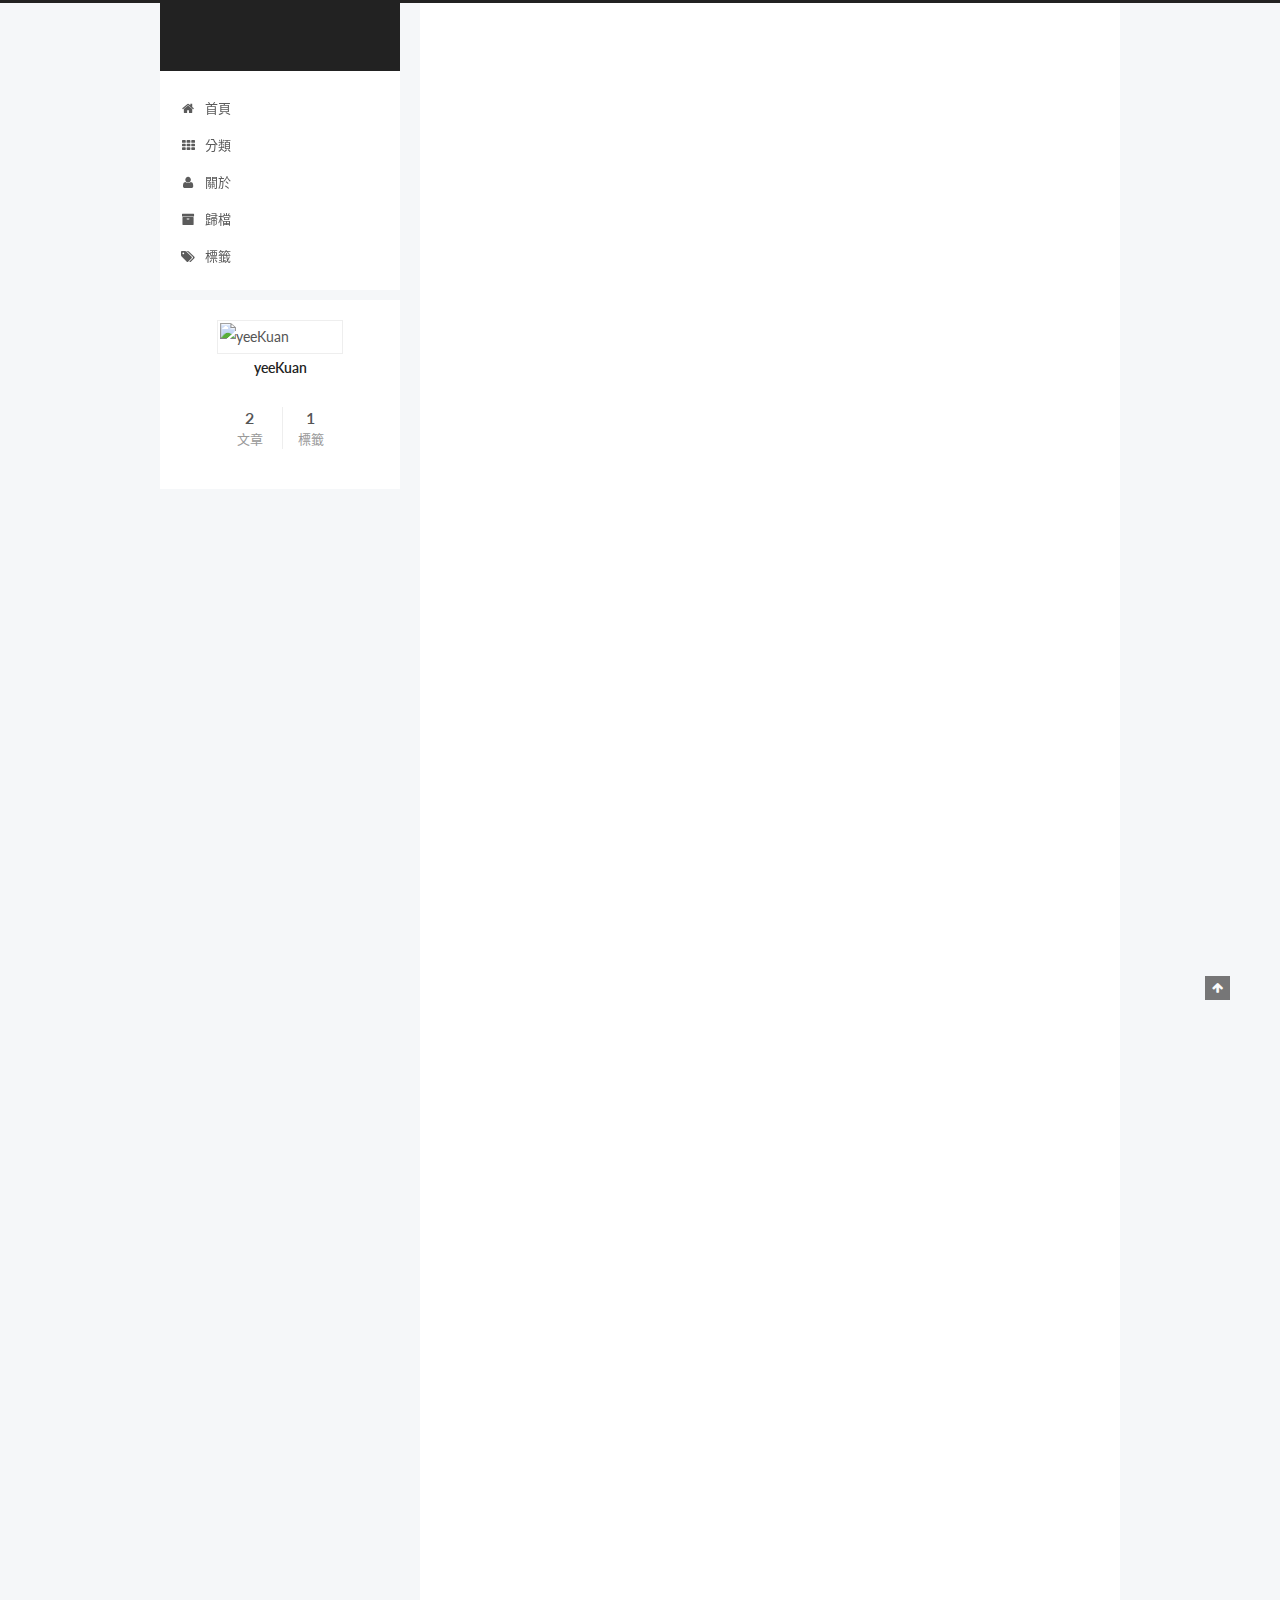
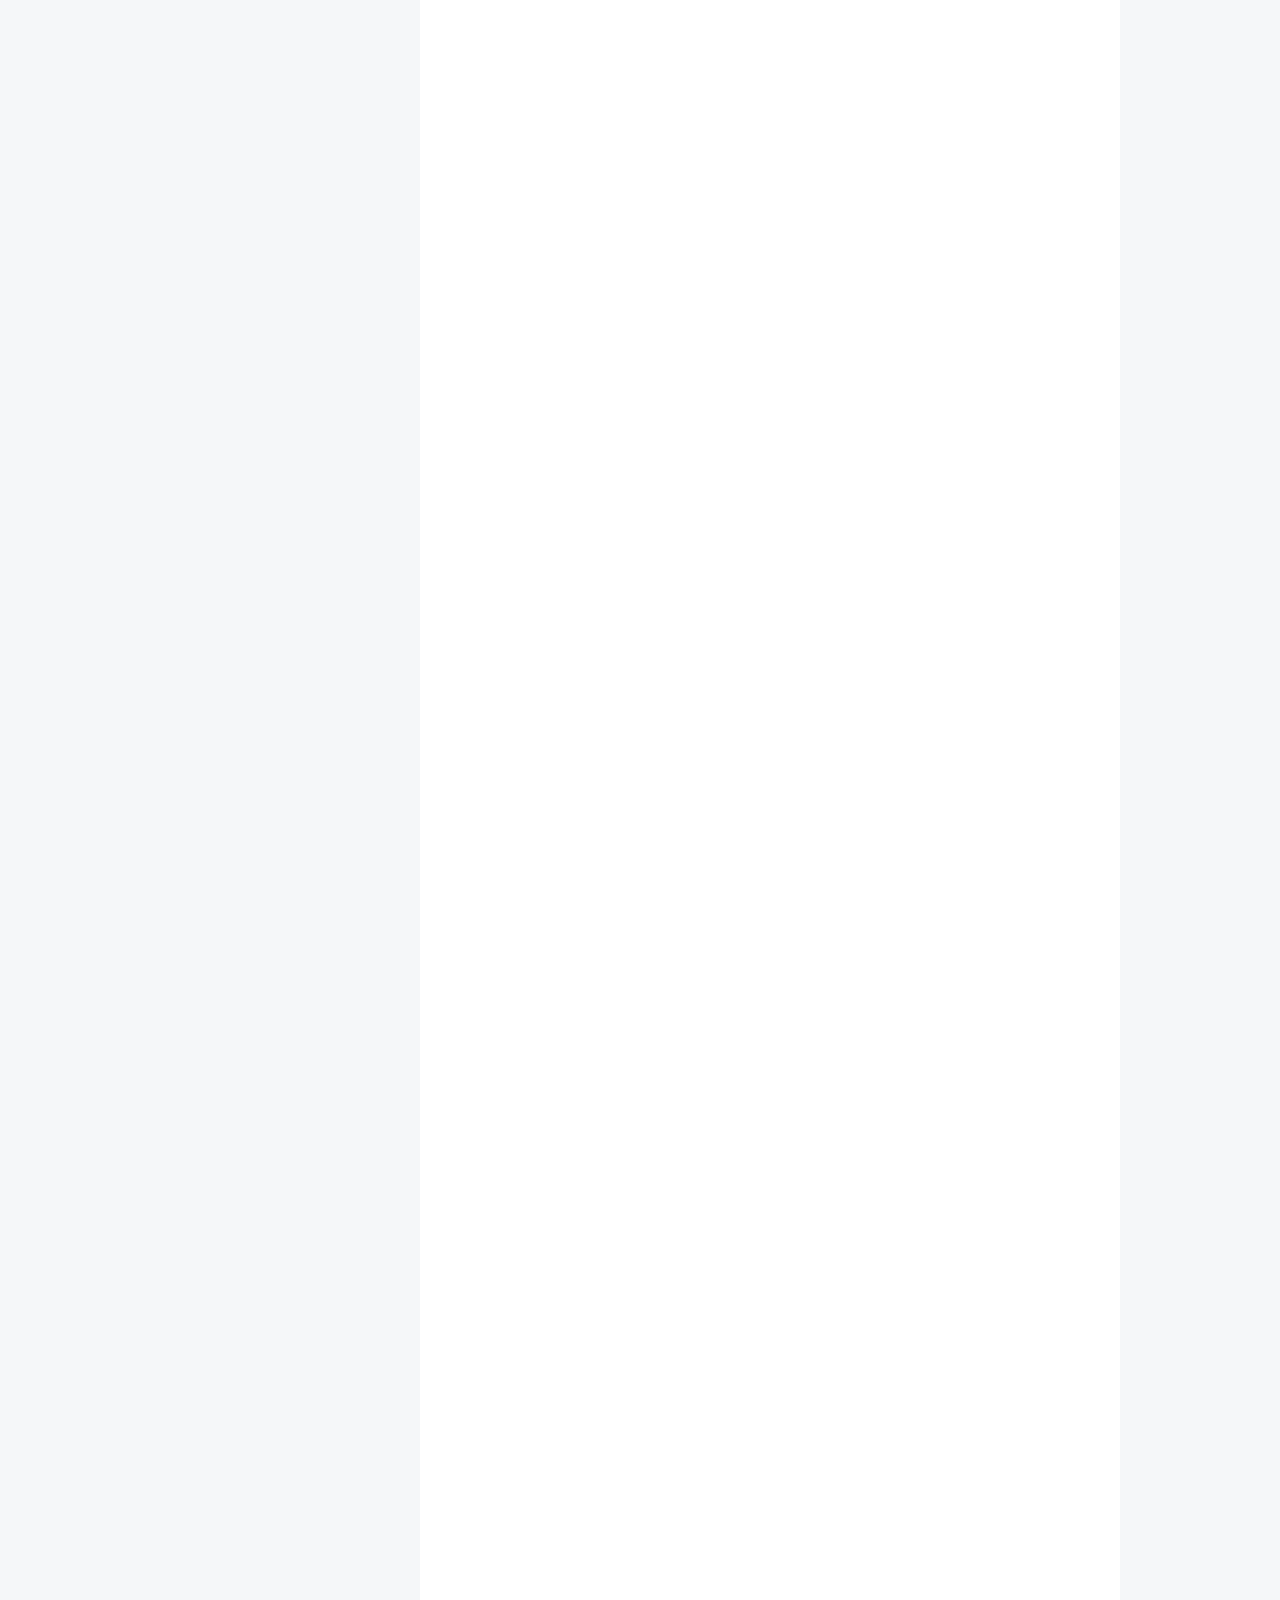
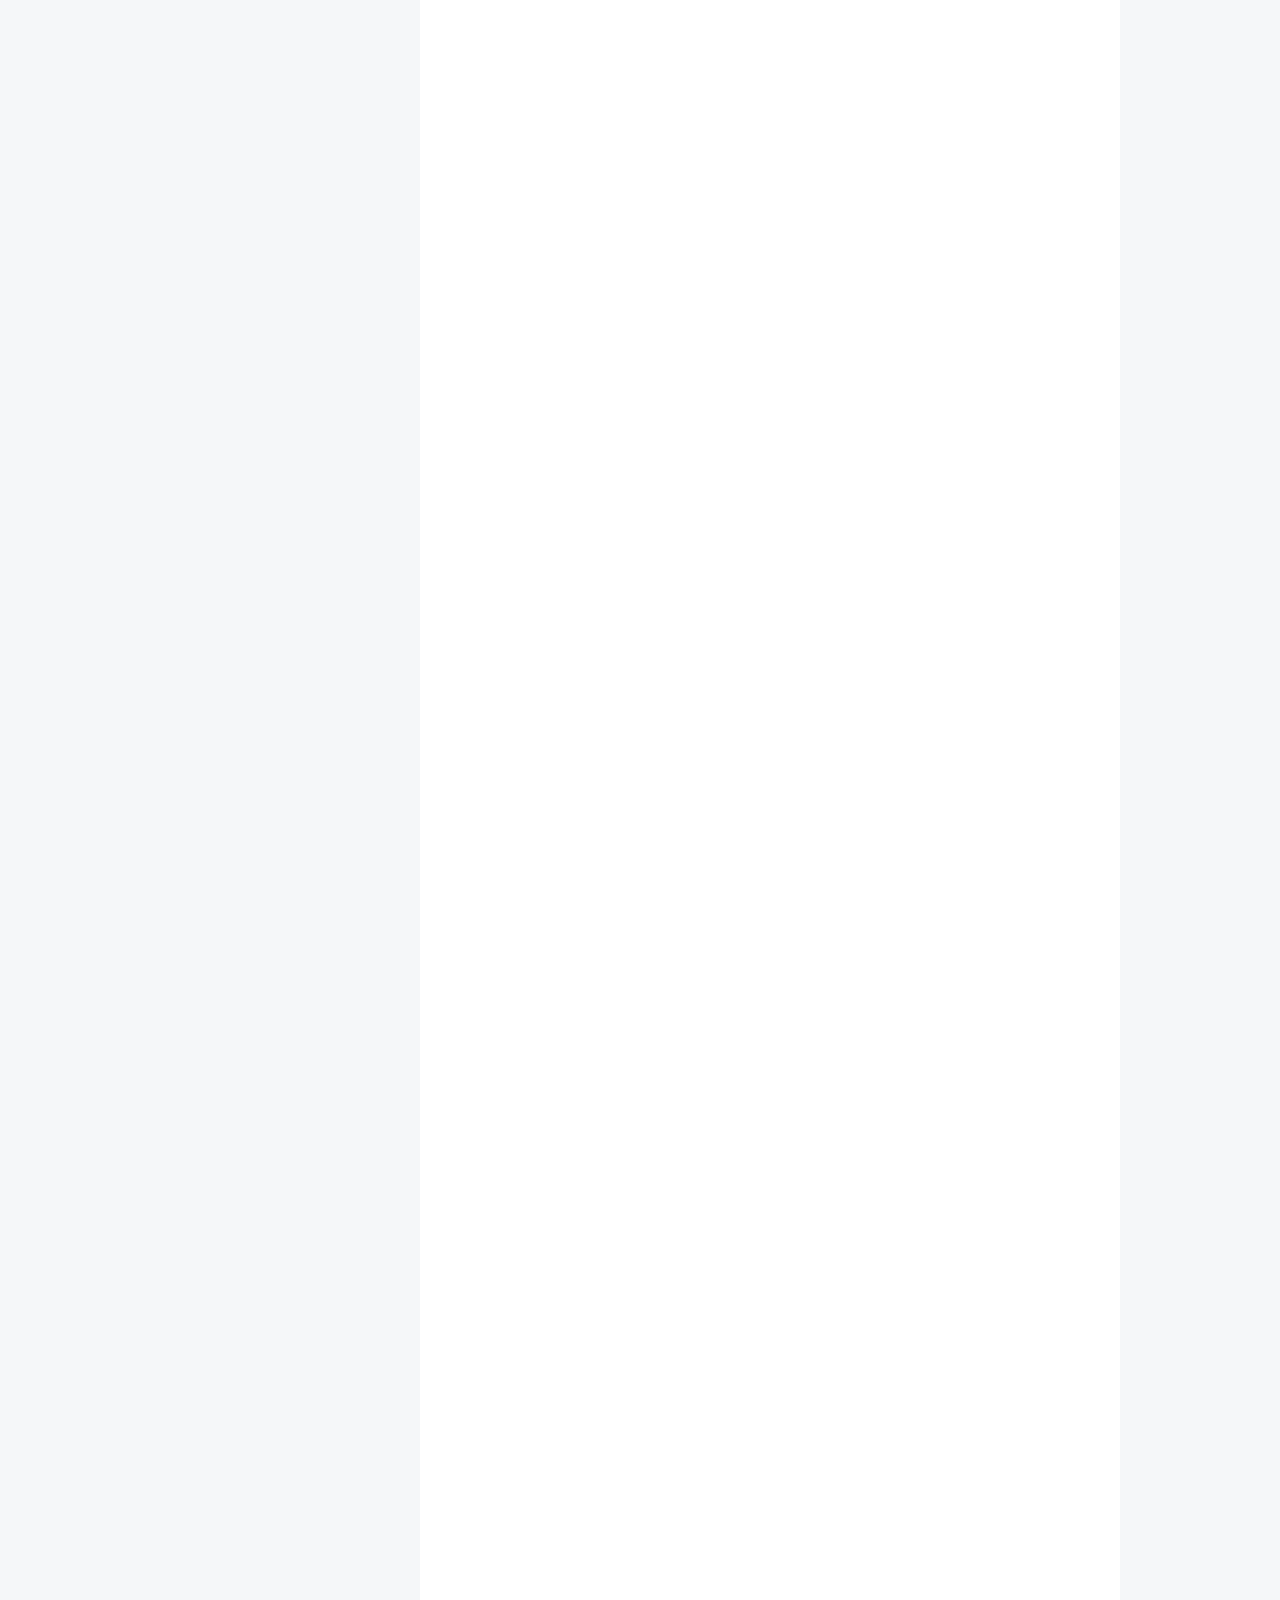
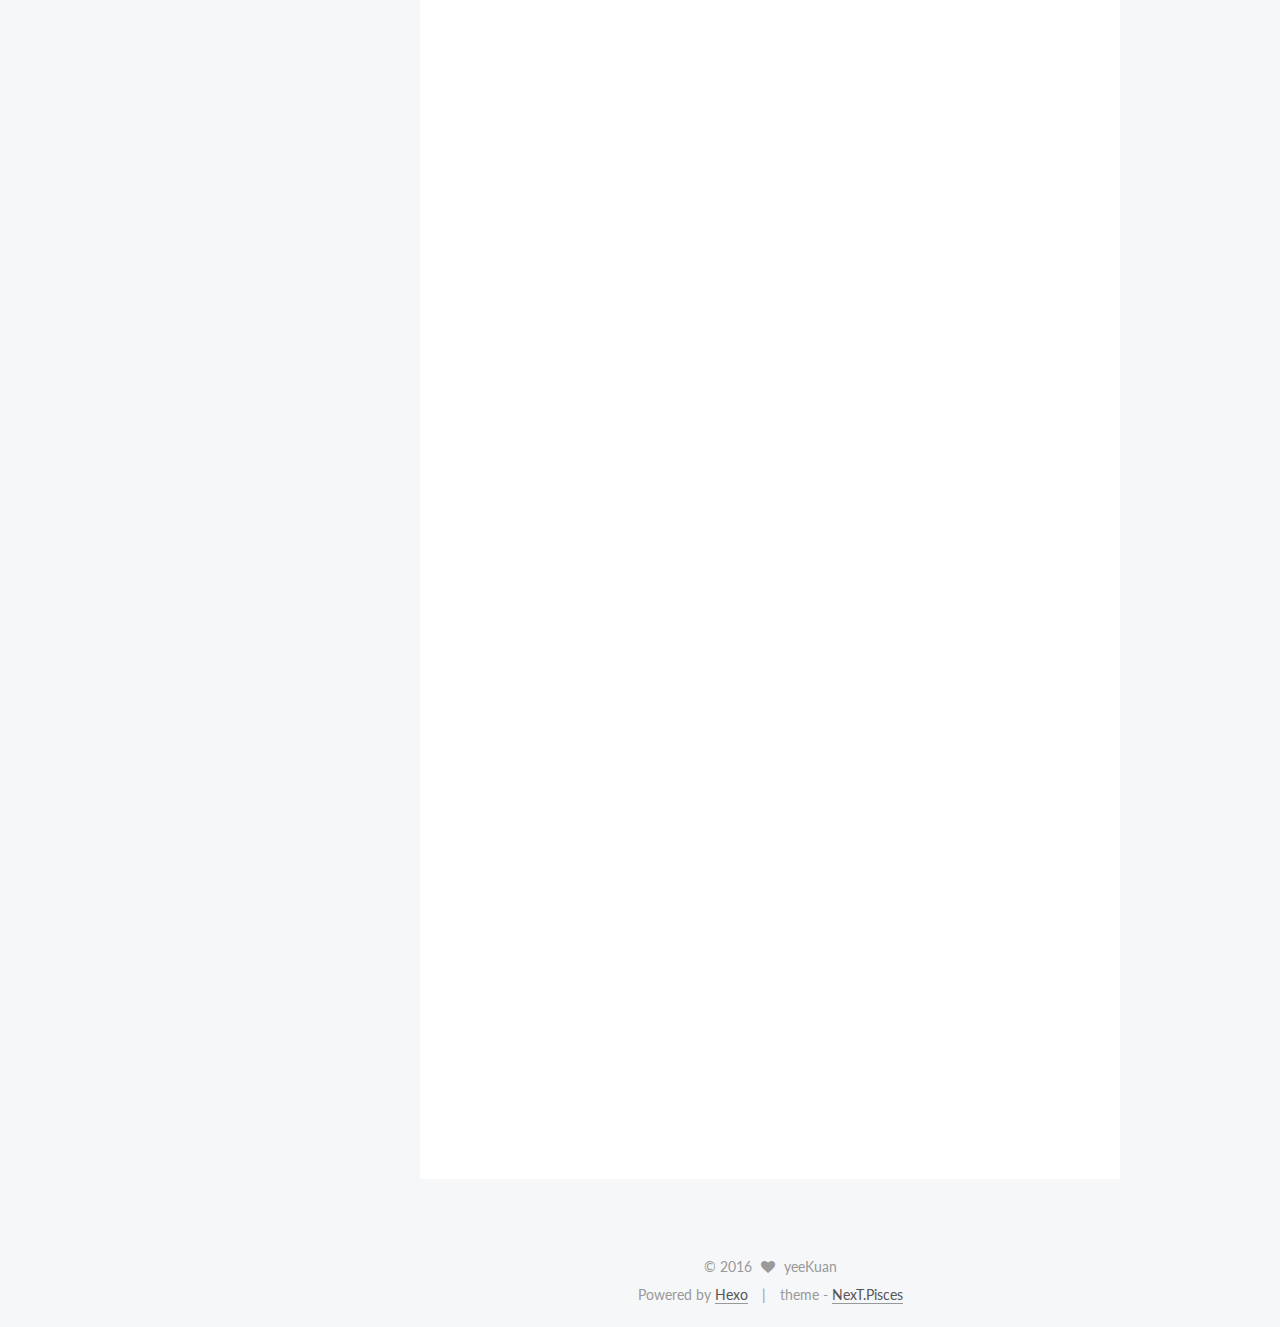
==== commit 51e78bde: "Site updated: 2016-09-04 15:33:35" ====
--- a/index.html
+++ b/index.html
@@ -255,8 +255,8 @@
             
               
                 
-                <a class="post-title-link" href="/2016/09/04/TravisTest/" itemprop="url">
-                  TravisTest
+                <a class="post-title-link" href="/2016/09/04/20160902/" itemprop="url">
+                  test
                 </a>
               
             
@@ -269,7 +269,7 @@
               <i class="fa fa-calendar-o"></i>
             </span>
             <span class="post-meta-item-text">發表於</span>
-            <time itemprop="dateCreated" datetime="2016-09-04T13:53:01+08:00" content="2016-09-04">
+            <time itemprop="dateCreated" datetime="2016-09-04T15:30:15+08:00" content="2016-09-04">
               2016-09-04
             </time>
           </span>
@@ -299,7 +299,78 @@
       
         
           
-            
+            <p>CARL AZUZ, CNN STUDENT NEWS ANCHOR: Welcome to CNN STUDENT NEWS, where Fridays are awesome! My name is Carl Azuz. Two stories out of the U.S. state of Florida lead things off.</p>
+<h1 id="1"><a href="#1" class="headerlink" title="1"></a>1</h1><h2 id="2"><a href="#2" class="headerlink" title="2"></a>2</h2><h3 id="3"><a href="#3" class="headerlink" title="3"></a>3</h3><h4 id="4"><a href="#4" class="headerlink" title="4"></a>4</h4><p>First, a <strong>setback</strong> for SpaceX. It`s a private space exploration company that has a contract from NASA, and one of its Falcon IX rockets blew up during a test-firing in Cape Canaveral yesterday. It was an <strong>unmanned</strong> vehicle. No one was hurt. But the rocket and its <strong>payload</strong> were destroyed and that included a communication satellite intended to help bring Internet service to the Middle East and parts of Africa and Europe.</p>
+<p>SpaceX says an anomaly on the launch pad caused the explosion. The company has had a handful of failures and a string of successes over the years, and </p>
+<p>NASA says it`s still confident in its commercial partners, which include SpaceX.</p>
+<h1 id="1-1"><a href="#1-1" class="headerlink" title="1"></a>1</h1><p>Next, all eyes on Hermine. That`s a storm that was spinning in the Gulf of Mexico last night and headed toward northwest Florida. Hours before it was<br>expected to make landfall, forecasters said Hermine had strengthened to a category one hurricane.<br>Hermine had dangerous, potentially damaging winds and threatened to push <strong>ashore</strong>, a storm surge, a wall of water of between one and eight feet. </p>
+<p>Florida`s governor called Hermine life-threatening and put thousands of National Guardsmen on alert to help with rescue and recovery.Leaders from around the world are making travel plans. </p>
+<h2 id=""><a href="#" class="headerlink" title="#"></a>#</h2><p>Where? To Hangzhou, China, the country that`s currently president of the G20.</p>
+<p>What? The G20 stands for Group of 20. It`s gearing up for its annual meeting.</p>
+<p>Why? To discuss global economic issues and how to cooperate to address them.</p>
+<p>When? This year`s event will be held Sunday and Monday. </p>
+<p>Who? Heads of state from Argentina to Australia, from Europe to the U.S., from South Korea to South Africa. They represent almost 90 percent of the global economy and two-thirds of its population.</p>
+<p>(BEGIN VIDEOTAPE)</p>
+<p>RICHARD QUEST, CNN BUSINESS CORRESPONDENT (voice-over): </p>
+<blockquote>
+<p>The G20 isn`t a group of 20 at all.<br>It`s actually 19 countries, plus the European Union and often an assortment of guest countries invited along.<br>The idea begun in the late `90s, when the Asian financial crisis rocked global markets.<br>The first G20 was held in Berlin, in 1999, and consisted of finance ministers and central bank heads. </p>
+<p>Then, almost a decade later, the world faced a far greater challenge, the <strong>subprime</strong> crisis triggered a near total financial collapse. Fear was <strong>palpable</strong>. The G20 was <strong>turbocharged</strong>. Heads of government from member nations were called to action and met at crisis meetings in Washington, London, and Pittsburgh.IAN BREMMER, PRESIDENT, EURASIA GROUP: For a brief flicker of a moment, the world was experiencing such incredible stability, the worst recession that we`ve seen since the Great Depression that everyone wanted to at least tell the public that there was a legal of agreement.</p>
+</blockquote>
+<p>QUEST: </p>
+<blockquote>
+<p>During the financial crisis, the G20 leadership <strong>pledged</strong> about a trillion dollars in new <strong>stimulus</strong>. That goal was roughly met. But other proposals went nowhere.</p>
+</blockquote>
+<p>ROBERT KAHN, COUNCIL ON FOREIGN RELATIONS: </p>
+<blockquote>
+<p>You have to be honest and say that it`s a pretty poor grade over the last several years in terms of delivering on these commitments that they`ve made.</p>
+<p>It is that countries meeting together, get that practice of working on problems, and so, should we have a major crisis again, that infrastructure will be in place and ready to be utilized.</p>
+</blockquote>
+<p>(END VIDEOTAPE)</p>
+<h2 id="-1"><a href="#-1" class="headerlink" title="#"></a>#</h2><p>AZUZ: On Tuesday, November 8th, U.S. voters will choose a new president and we`re bringing you a series of reports related to the upcoming election. The United States is often called a democracy. But it`s not a direct pure democracy. How does the Electoral College factor into the vote.</p>
+<p>(BEGIN VIDEOTAPE)</p>
+<p>AZUZ (voice-over): Electoral College, it`s simpler than regular college. It`s actually the name of a group of people who choose the U.S. president. </p>
+<p>Why them and not just citizens through a popular vote?</p>
+<p>Well, some of the Founding Fathers weren`t completely comfortable with a direct election by the people. They wanted to buffer or limit that. They didn`t the average American was really in tuned with politics. Electors on the other hand are all over them.</p>
+<p>UNCLE SAM: I need your vote.</p>
+<p>AZUZ: Here`s how the system works. Each state gets a certain number of electoral votes. The more people who live in the state, the more electoral votes it gets. Take California, most populous state in the nation, 55 electoral votes. South Dakota, three, not many but it doesn`t have nearly as many residents as the Golden State.</p>
+<p>Every state but Maine and Nebraska has a winner take all election system. That means whoever wins the state`s popular vote, wins all of its electoral votes. What kinds of numbers are we talking? </p>
+<p>Well, there are 538 electors in the Electoral College, so you need just over half of them, 270, to win the election. But you can`t just win the top five states with the most electoral votes. In a close contest between two candidates, every electoral vote counts and here`s where it gets tricky. </p>
+<p>The Electoral College is supposed to reflect what most Americans want, but it is a possible for a candidate to win the popular vote and lose the Electoral College and therefore the election. Former Vice President Al Gore, for example, won the popular vote in 2000 but lost the Electoral College and the election. Same thing happened in 1876 to Samuel J. Tilden and 1888 to Grover Cleveland. </p>
+<p>Did some folks get mad at the college? Uh-huh. But despite hundreds of proposals to change that or get rid of it, it hasn`t happened in part because it allows smaller states to still have some power in an election and because it would take changing the U.S. <strong>Constitution</strong>.</p>
+<p>(END VIDEOTAPE)</p>
+<h2 id="-2"><a href="#-2" class="headerlink" title="#"></a>#</h2><p>AZUZ: Georgie Smith was a designer and chef at California. She noticed that some people who`ve grown past the age of the foster care system didn`t really have somewhere to live that gave them a sense of home.<br>So, she started a nonprofit called a Sense of Home. And her <strong>foster</strong> youth staff has made comfortable living spaces for 100 others who couldn`t stay in foster care.</p>
+<p>(BEGIN VIDEOTAPE)</p>
+<p>UNIDENTIFIED FEMALE: When I aged out of the system, I slept in the park.</p>
+<p>UNIDENTIFIED FEMALE: I lived in floor placements. You don`t really feel like stable inside.</p>
+<p>UNIDENTIFIED FEMALE: This is for the living room. </p>
+<p>UNIDENTIFIED FEMALE: OK, let`s stage it over here, guys, so you can move it into position.</p>
+<p>GEORGIE SMITH, CNN HERO: Los Angeles County has the largest foster youth population in the country. At 18 to 21, they`re out on their own.</p>
+<p>UNIDENTIFIED FEMALE: My goal growing up was, oh, I`m going to get my siblings. All of us have been removed from our parents. We`re super broke.</p>
+<p>SMITH: They`re out there fending for themselves with no support, no community, no nothing.</p>
+<p>We should put the bed here.</p>
+<p>UNIDENTIFIED FEMALE: OK.</p>
+<p>SMITH: I understood that it was a broken system and I was moved to do something.</p>
+<p>We got the two orange chairs that could go potentially here.</p>
+<p>We give them the foundation for which they can thrive. </p>
+<p>UNIDENTIFIED FEMALE: Good job.</p>
+<p>SMITH: It`s a feeling of family, feeling accepted and belonging.</p>
+<p>Oh my God, this is looking so good.</p>
+<p>Are you ready?</p>
+<p>UNIDENTIFIED FEMALE: I`m so excited.</p>
+<p>UNIDENTIFIED BOY: Oh my gosh! This is crazy.</p>
+<p>SMITH: There`s an incredible transformation that happens on the inside.</p>
+<p>UNIDENTIFIED FEMALE: Oh my goodness.</p>
+<p>SMITH: Their ability to trust in others.</p>
+<p>UNIDENTIFIED FEMALE: Let`s make it so real like we`re going to be OK. We don`t need to survive anymore, that we can start living. Thank you, </p>
+<p>Georgie, like honestly, thank you so much. This means the world to me.</p>
+<p>SMITH: It`s not just the home that saw importance to kids, is that feeling of that community, it`s family for them.</p>
+<p>(END VIDEOTAPE)</p>
+<p>AZUZ: In the state of Oregon, every intersections illegal crosswalk, even if it`s not marked that way. So, to help get drivers` attention, this is like take your bigfoot to school day. You would own show and tell.</p>
+<p>The giant, hairy crossing guards are part of a Department of Transportation program. He`s working to insure people drive safely and get across the street safely once they get over the shock.</p>
+<p>I bet he drives a monster truck. And he definitely gets the message across, teaching kids and drivers to look both ways before putting one big foot in front of the other. How does he know when it<code>s time to cross? He just checks his **sasquatch**. And checking mine, I know it\</code>s time to go. </p>
+<p>We will be off Monday for the Labor Day holiday. So, enjoy the three-day weekend and please come back Tuesday for CNN STUDENT NEWS.</p>
+<p>END </p>
+
           
         
       
@@ -469,6 +540,13 @@
           
 
           
+            <div class="site-state-item site-state-tags">
+              <a href="/tags">
+                <span class="site-state-item-count">1</span>
+                <span class="site-state-item-name">標籤</span>
+              </a>
+            </div>
+          
 
         </nav>
 
--- a/css/main.css
+++ b/css/main.css
@@ -1549,7 +1549,7 @@
   width: 4px;
   height: 4px;
   border-radius: 50%;
-  background: #702216;
+  background: #6a7eff;
 }
 .links-of-blogroll {
   font-size: 13px;
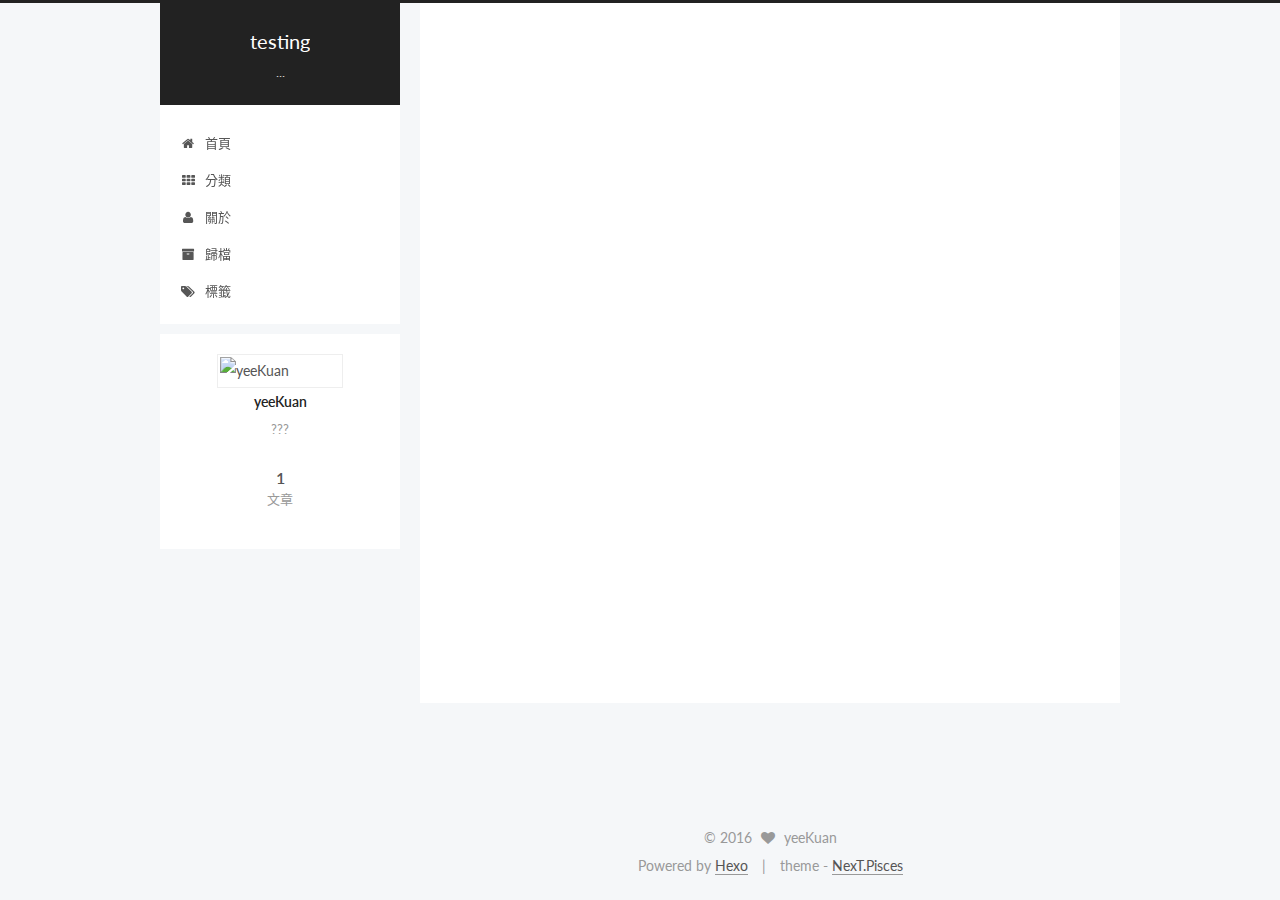
==== commit 986e04ef: "Site updated: 2016-09-04 16:25:38" ====
--- a/index.html
+++ b/index.html
@@ -84,12 +84,15 @@
 
 
 
+<meta name="description" content="???">
 <meta property="og:type" content="website">
-<meta property="og:title">
+<meta property="og:title" content="testing">
 <meta property="og:url" content="http://yoursite.com/index.html">
-<meta property="og:site_name">
+<meta property="og:site_name" content="testing">
+<meta property="og:description" content="???">
 <meta name="twitter:card" content="summary">
-<meta name="twitter:title">
+<meta name="twitter:title" content="testing">
+<meta name="twitter:description" content="???">
 
 
 
@@ -112,7 +115,7 @@
 
   <link rel="canonical" href="http://yoursite.com/"/>
 
-  <title>  </title>
+  <title> testing </title>
 </head>
 
 <body itemscope itemtype="http://schema.org/WebPage" lang="zh-tw">
@@ -145,11 +148,11 @@
   <div class="custom-logo-site-title">
     <a href="/"  class="brand" rel="start">
       <span class="logo-line-before"><i></i></span>
-      <span class="site-title"></span>
+      <span class="site-title">testing</span>
       <span class="logo-line-after"><i></i></span>
     </a>
   </div>
-  <p class="site-subtitle"></p>
+  <p class="site-subtitle">...</p>
 </div>
 
 <div class="site-nav-toggle">
@@ -233,170 +236,6 @@
           <div id="content" class="content">
             
   <section id="posts" class="posts-expand">
-    
-      
-
-  
-  
-
-  
-  
-  
-
-  <article class="post post-type-normal " itemscope itemtype="http://schema.org/Article">
-
-    
-      <header class="post-header">
-
-        
-        
-          <h1 class="post-title" itemprop="name headline">
-            
-            
-              
-                
-                <a class="post-title-link" href="/2016/09/04/20160902/" itemprop="url">
-                  test
-                </a>
-              
-            
-          </h1>
-        
-
-        <div class="post-meta">
-          <span class="post-time">
-            <span class="post-meta-item-icon">
-              <i class="fa fa-calendar-o"></i>
-            </span>
-            <span class="post-meta-item-text">發表於</span>
-            <time itemprop="dateCreated" datetime="2016-09-04T15:30:15+08:00" content="2016-09-04">
-              2016-09-04
-            </time>
-          </span>
-
-          
-
-          
-            
-          
-
-          
-
-          
-          
-
-          
-        </div>
-      </header>
-    
-
-
-    <div class="post-body" itemprop="articleBody">
-
-      
-      
-
-      
-        
-          
-            <p>CARL AZUZ, CNN STUDENT NEWS ANCHOR: Welcome to CNN STUDENT NEWS, where Fridays are awesome! My name is Carl Azuz. Two stories out of the U.S. state of Florida lead things off.</p>
-<h1 id="1"><a href="#1" class="headerlink" title="1"></a>1</h1><h2 id="2"><a href="#2" class="headerlink" title="2"></a>2</h2><h3 id="3"><a href="#3" class="headerlink" title="3"></a>3</h3><h4 id="4"><a href="#4" class="headerlink" title="4"></a>4</h4><p>First, a <strong>setback</strong> for SpaceX. It`s a private space exploration company that has a contract from NASA, and one of its Falcon IX rockets blew up during a test-firing in Cape Canaveral yesterday. It was an <strong>unmanned</strong> vehicle. No one was hurt. But the rocket and its <strong>payload</strong> were destroyed and that included a communication satellite intended to help bring Internet service to the Middle East and parts of Africa and Europe.</p>
-<p>SpaceX says an anomaly on the launch pad caused the explosion. The company has had a handful of failures and a string of successes over the years, and </p>
-<p>NASA says it`s still confident in its commercial partners, which include SpaceX.</p>
-<h1 id="1-1"><a href="#1-1" class="headerlink" title="1"></a>1</h1><p>Next, all eyes on Hermine. That`s a storm that was spinning in the Gulf of Mexico last night and headed toward northwest Florida. Hours before it was<br>expected to make landfall, forecasters said Hermine had strengthened to a category one hurricane.<br>Hermine had dangerous, potentially damaging winds and threatened to push <strong>ashore</strong>, a storm surge, a wall of water of between one and eight feet. </p>
-<p>Florida`s governor called Hermine life-threatening and put thousands of National Guardsmen on alert to help with rescue and recovery.Leaders from around the world are making travel plans. </p>
-<h2 id=""><a href="#" class="headerlink" title="#"></a>#</h2><p>Where? To Hangzhou, China, the country that`s currently president of the G20.</p>
-<p>What? The G20 stands for Group of 20. It`s gearing up for its annual meeting.</p>
-<p>Why? To discuss global economic issues and how to cooperate to address them.</p>
-<p>When? This year`s event will be held Sunday and Monday. </p>
-<p>Who? Heads of state from Argentina to Australia, from Europe to the U.S., from South Korea to South Africa. They represent almost 90 percent of the global economy and two-thirds of its population.</p>
-<p>(BEGIN VIDEOTAPE)</p>
-<p>RICHARD QUEST, CNN BUSINESS CORRESPONDENT (voice-over): </p>
-<blockquote>
-<p>The G20 isn`t a group of 20 at all.<br>It`s actually 19 countries, plus the European Union and often an assortment of guest countries invited along.<br>The idea begun in the late `90s, when the Asian financial crisis rocked global markets.<br>The first G20 was held in Berlin, in 1999, and consisted of finance ministers and central bank heads. </p>
-<p>Then, almost a decade later, the world faced a far greater challenge, the <strong>subprime</strong> crisis triggered a near total financial collapse. Fear was <strong>palpable</strong>. The G20 was <strong>turbocharged</strong>. Heads of government from member nations were called to action and met at crisis meetings in Washington, London, and Pittsburgh.IAN BREMMER, PRESIDENT, EURASIA GROUP: For a brief flicker of a moment, the world was experiencing such incredible stability, the worst recession that we`ve seen since the Great Depression that everyone wanted to at least tell the public that there was a legal of agreement.</p>
-</blockquote>
-<p>QUEST: </p>
-<blockquote>
-<p>During the financial crisis, the G20 leadership <strong>pledged</strong> about a trillion dollars in new <strong>stimulus</strong>. That goal was roughly met. But other proposals went nowhere.</p>
-</blockquote>
-<p>ROBERT KAHN, COUNCIL ON FOREIGN RELATIONS: </p>
-<blockquote>
-<p>You have to be honest and say that it`s a pretty poor grade over the last several years in terms of delivering on these commitments that they`ve made.</p>
-<p>It is that countries meeting together, get that practice of working on problems, and so, should we have a major crisis again, that infrastructure will be in place and ready to be utilized.</p>
-</blockquote>
-<p>(END VIDEOTAPE)</p>
-<h2 id="-1"><a href="#-1" class="headerlink" title="#"></a>#</h2><p>AZUZ: On Tuesday, November 8th, U.S. voters will choose a new president and we`re bringing you a series of reports related to the upcoming election. The United States is often called a democracy. But it`s not a direct pure democracy. How does the Electoral College factor into the vote.</p>
-<p>(BEGIN VIDEOTAPE)</p>
-<p>AZUZ (voice-over): Electoral College, it`s simpler than regular college. It`s actually the name of a group of people who choose the U.S. president. </p>
-<p>Why them and not just citizens through a popular vote?</p>
-<p>Well, some of the Founding Fathers weren`t completely comfortable with a direct election by the people. They wanted to buffer or limit that. They didn`t the average American was really in tuned with politics. Electors on the other hand are all over them.</p>
-<p>UNCLE SAM: I need your vote.</p>
-<p>AZUZ: Here`s how the system works. Each state gets a certain number of electoral votes. The more people who live in the state, the more electoral votes it gets. Take California, most populous state in the nation, 55 electoral votes. South Dakota, three, not many but it doesn`t have nearly as many residents as the Golden State.</p>
-<p>Every state but Maine and Nebraska has a winner take all election system. That means whoever wins the state`s popular vote, wins all of its electoral votes. What kinds of numbers are we talking? </p>
-<p>Well, there are 538 electors in the Electoral College, so you need just over half of them, 270, to win the election. But you can`t just win the top five states with the most electoral votes. In a close contest between two candidates, every electoral vote counts and here`s where it gets tricky. </p>
-<p>The Electoral College is supposed to reflect what most Americans want, but it is a possible for a candidate to win the popular vote and lose the Electoral College and therefore the election. Former Vice President Al Gore, for example, won the popular vote in 2000 but lost the Electoral College and the election. Same thing happened in 1876 to Samuel J. Tilden and 1888 to Grover Cleveland. </p>
-<p>Did some folks get mad at the college? Uh-huh. But despite hundreds of proposals to change that or get rid of it, it hasn`t happened in part because it allows smaller states to still have some power in an election and because it would take changing the U.S. <strong>Constitution</strong>.</p>
-<p>(END VIDEOTAPE)</p>
-<h2 id="-2"><a href="#-2" class="headerlink" title="#"></a>#</h2><p>AZUZ: Georgie Smith was a designer and chef at California. She noticed that some people who`ve grown past the age of the foster care system didn`t really have somewhere to live that gave them a sense of home.<br>So, she started a nonprofit called a Sense of Home. And her <strong>foster</strong> youth staff has made comfortable living spaces for 100 others who couldn`t stay in foster care.</p>
-<p>(BEGIN VIDEOTAPE)</p>
-<p>UNIDENTIFIED FEMALE: When I aged out of the system, I slept in the park.</p>
-<p>UNIDENTIFIED FEMALE: I lived in floor placements. You don`t really feel like stable inside.</p>
-<p>UNIDENTIFIED FEMALE: This is for the living room. </p>
-<p>UNIDENTIFIED FEMALE: OK, let`s stage it over here, guys, so you can move it into position.</p>
-<p>GEORGIE SMITH, CNN HERO: Los Angeles County has the largest foster youth population in the country. At 18 to 21, they`re out on their own.</p>
-<p>UNIDENTIFIED FEMALE: My goal growing up was, oh, I`m going to get my siblings. All of us have been removed from our parents. We`re super broke.</p>
-<p>SMITH: They`re out there fending for themselves with no support, no community, no nothing.</p>
-<p>We should put the bed here.</p>
-<p>UNIDENTIFIED FEMALE: OK.</p>
-<p>SMITH: I understood that it was a broken system and I was moved to do something.</p>
-<p>We got the two orange chairs that could go potentially here.</p>
-<p>We give them the foundation for which they can thrive. </p>
-<p>UNIDENTIFIED FEMALE: Good job.</p>
-<p>SMITH: It`s a feeling of family, feeling accepted and belonging.</p>
-<p>Oh my God, this is looking so good.</p>
-<p>Are you ready?</p>
-<p>UNIDENTIFIED FEMALE: I`m so excited.</p>
-<p>UNIDENTIFIED BOY: Oh my gosh! This is crazy.</p>
-<p>SMITH: There`s an incredible transformation that happens on the inside.</p>
-<p>UNIDENTIFIED FEMALE: Oh my goodness.</p>
-<p>SMITH: Their ability to trust in others.</p>
-<p>UNIDENTIFIED FEMALE: Let`s make it so real like we`re going to be OK. We don`t need to survive anymore, that we can start living. Thank you, </p>
-<p>Georgie, like honestly, thank you so much. This means the world to me.</p>
-<p>SMITH: It`s not just the home that saw importance to kids, is that feeling of that community, it`s family for them.</p>
-<p>(END VIDEOTAPE)</p>
-<p>AZUZ: In the state of Oregon, every intersections illegal crosswalk, even if it`s not marked that way. So, to help get drivers` attention, this is like take your bigfoot to school day. You would own show and tell.</p>
-<p>The giant, hairy crossing guards are part of a Department of Transportation program. He`s working to insure people drive safely and get across the street safely once they get over the shock.</p>
-<p>I bet he drives a monster truck. And he definitely gets the message across, teaching kids and drivers to look both ways before putting one big foot in front of the other. How does he know when it<code>s time to cross? He just checks his **sasquatch**. And checking mine, I know it\</code>s time to go. </p>
-<p>We will be off Monday for the Labor Day holiday. So, enjoy the three-day weekend and please come back Tuesday for CNN STUDENT NEWS.</p>
-<p>END </p>
-
-          
-        
-      
-    </div>
-
-    <div>
-      
-    </div>
-
-    <div>
-      
-    </div>
-
-    <footer class="post-footer">
-      
-
-      
-
-      
-      
-        <div class="post-eof"></div>
-      
-    </footer>
-  </article>
-
-
     
       
 
@@ -527,25 +366,18 @@
                src="/images/avatar.png"
                alt="yeeKuan" />
           <p class="site-author-name" itemprop="name">yeeKuan</p>
-          <p class="site-description motion-element" itemprop="description"></p>
+          <p class="site-description motion-element" itemprop="description">???</p>
         </div>
         <nav class="site-state motion-element">
           <div class="site-state-item site-state-posts">
             <a href="/archives">
-              <span class="site-state-item-count">2</span>
+              <span class="site-state-item-count">1</span>
               <span class="site-state-item-name">文章</span>
             </a>
           </div>
 
           
 
-          
-            <div class="site-state-item site-state-tags">
-              <a href="/tags">
-                <span class="site-state-item-count">1</span>
-                <span class="site-state-item-name">標籤</span>
-              </a>
-            </div>
           
 
         </nav>
--- a/css/main.css
+++ b/css/main.css
@@ -1549,7 +1549,7 @@
   width: 4px;
   height: 4px;
   border-radius: 50%;
-  background: #6a7eff;
+  background: #afb0ff;
 }
 .links-of-blogroll {
   font-size: 13px;
